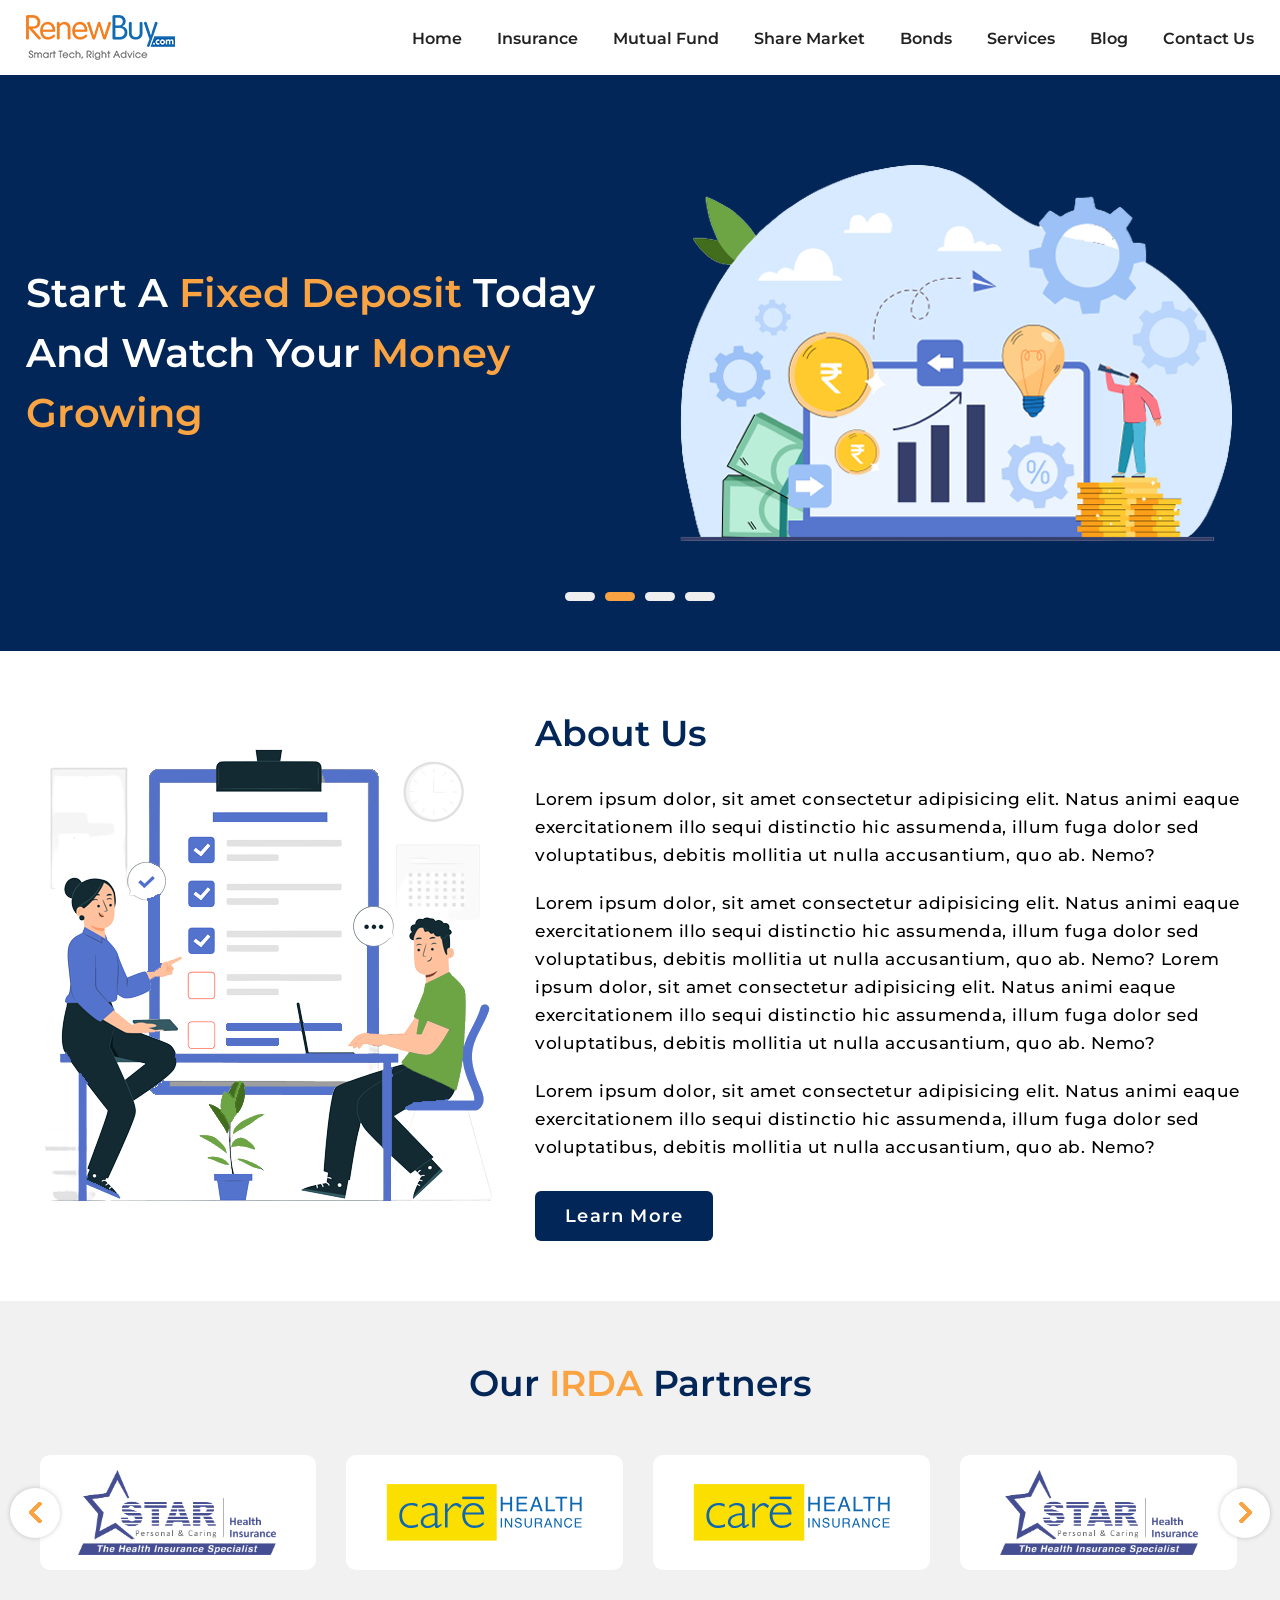
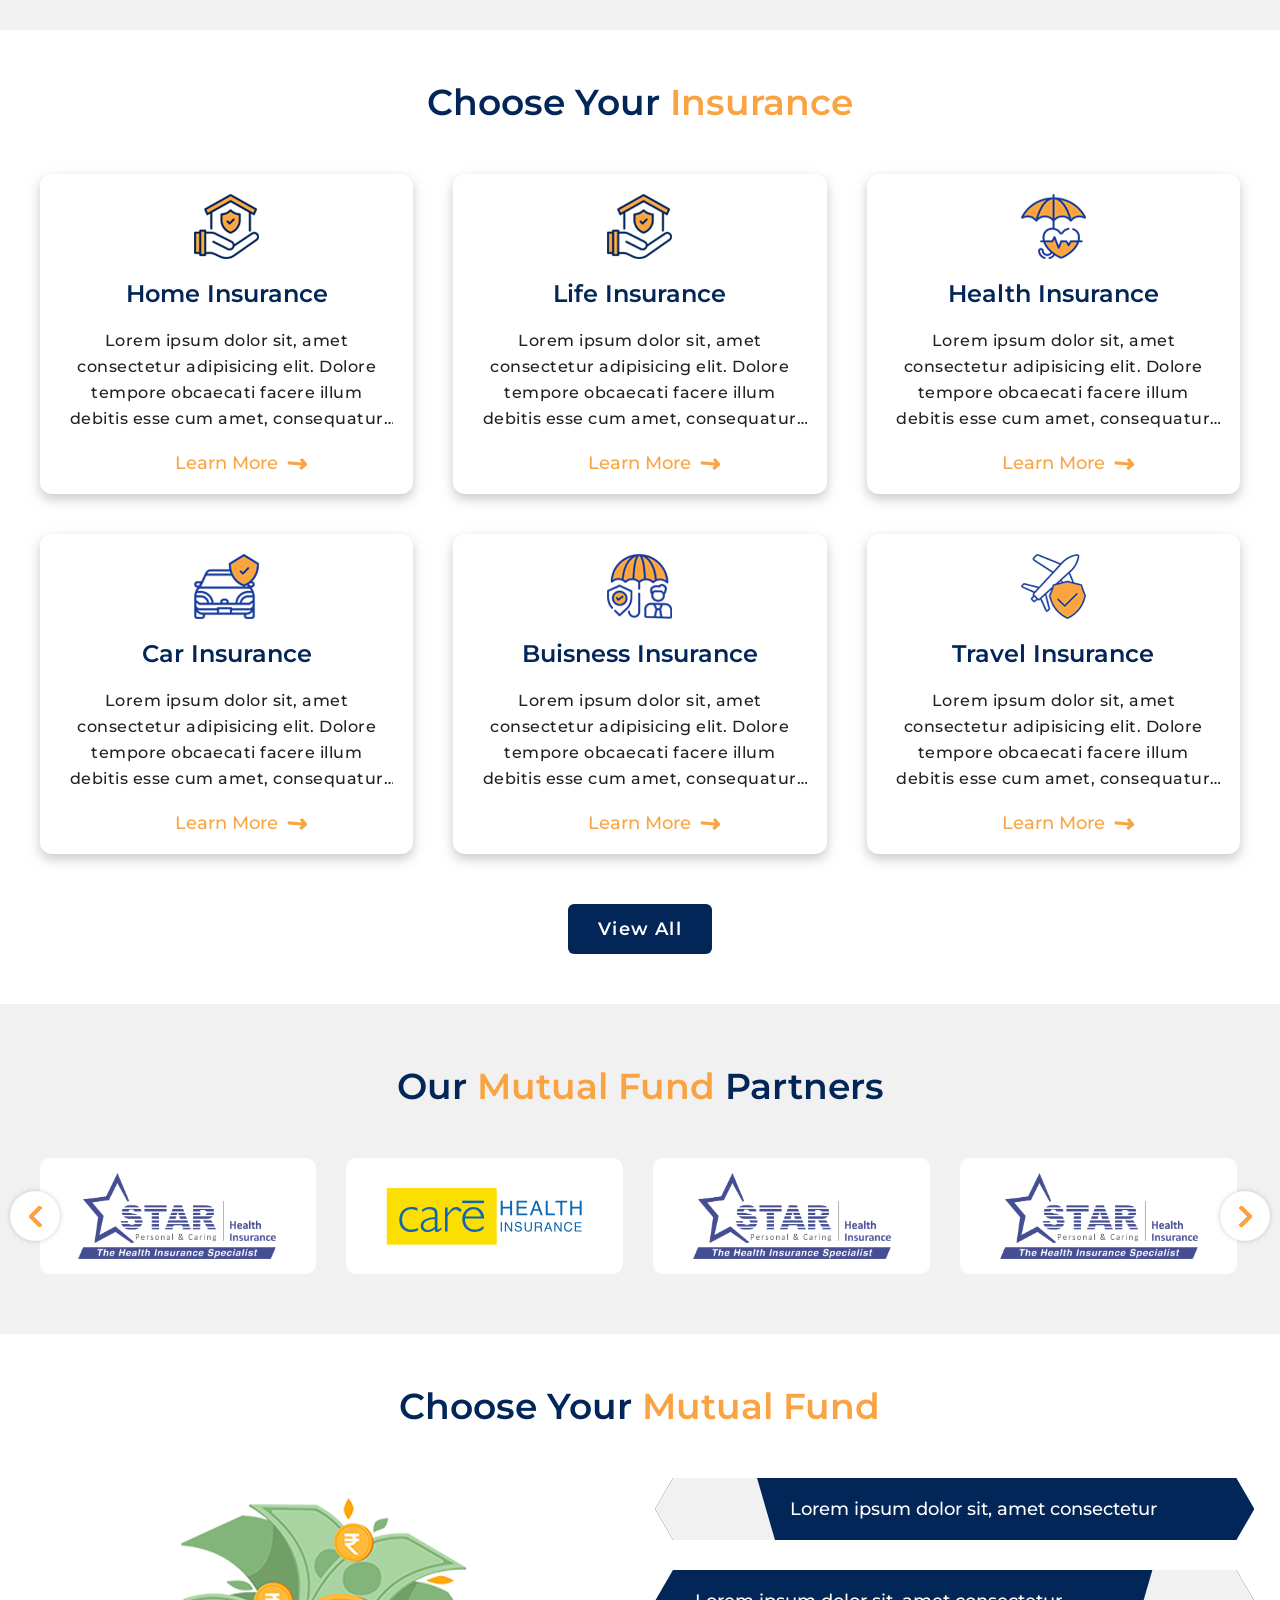
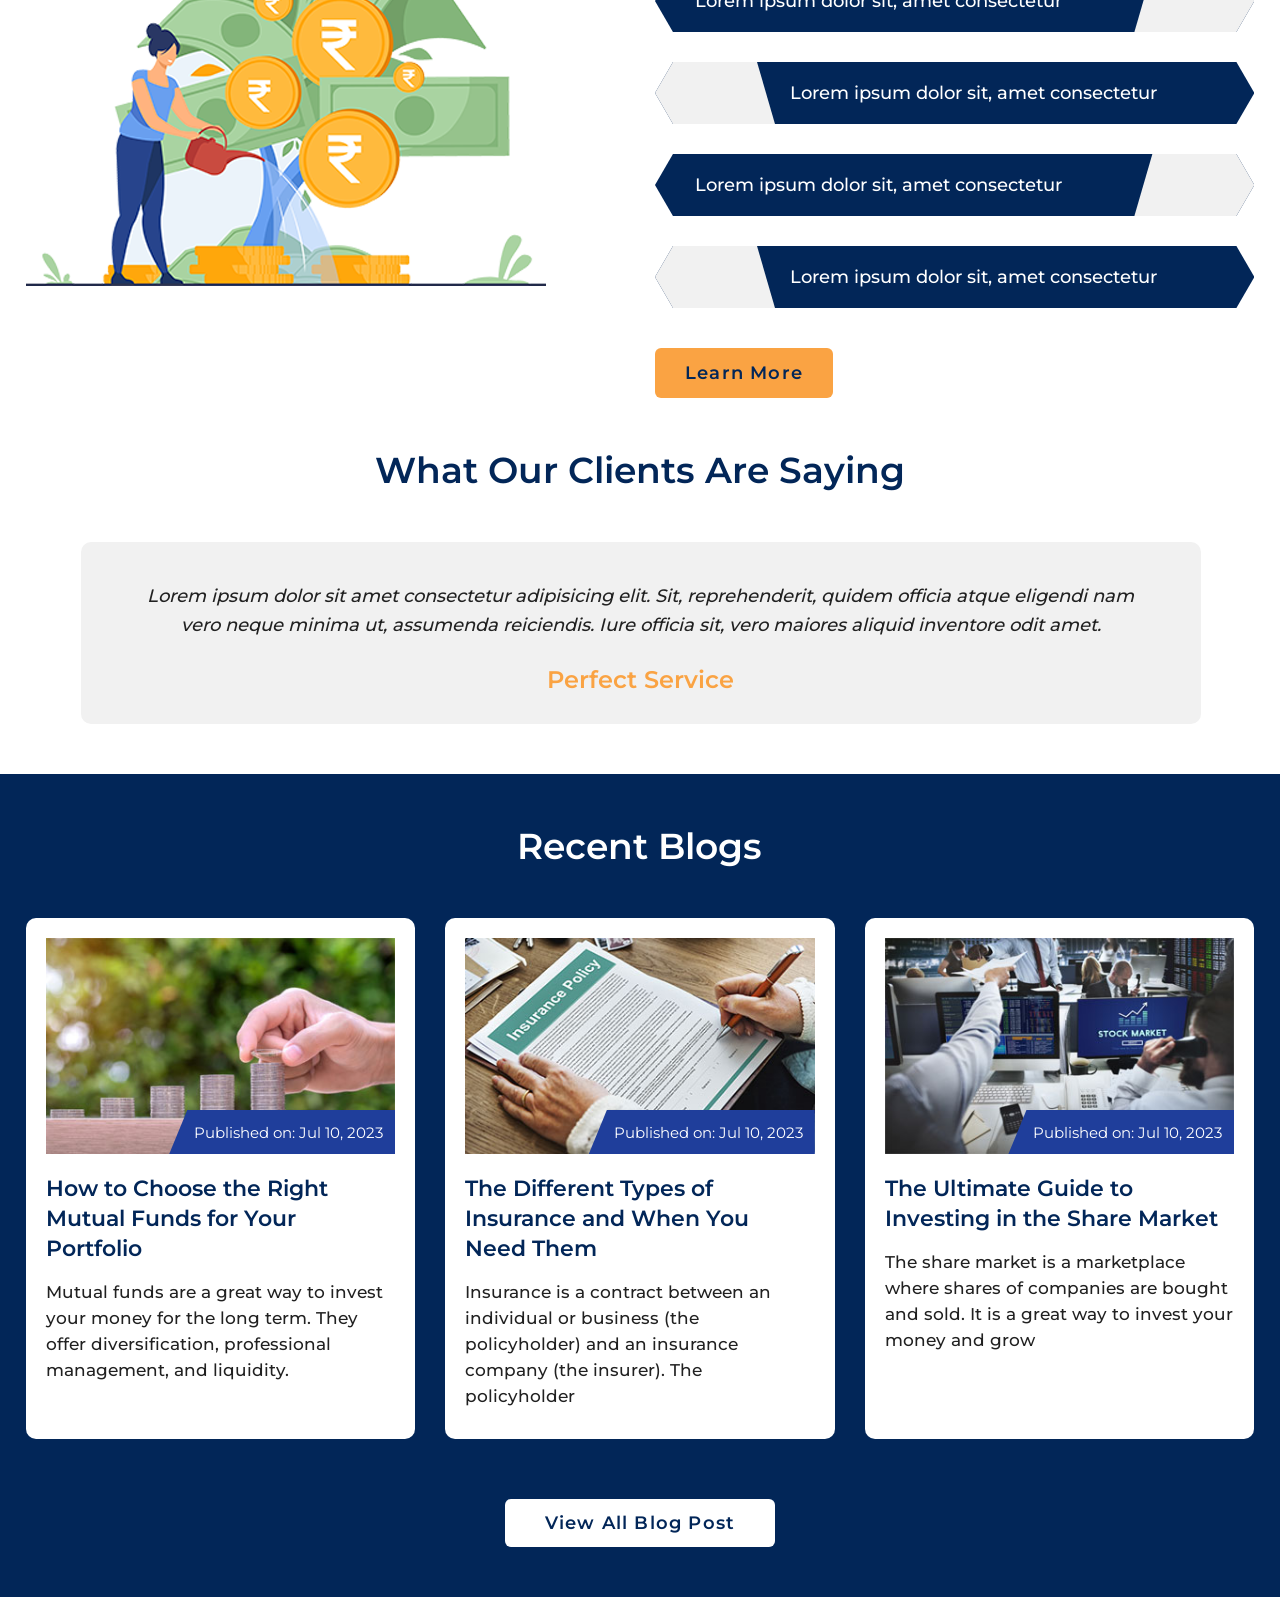
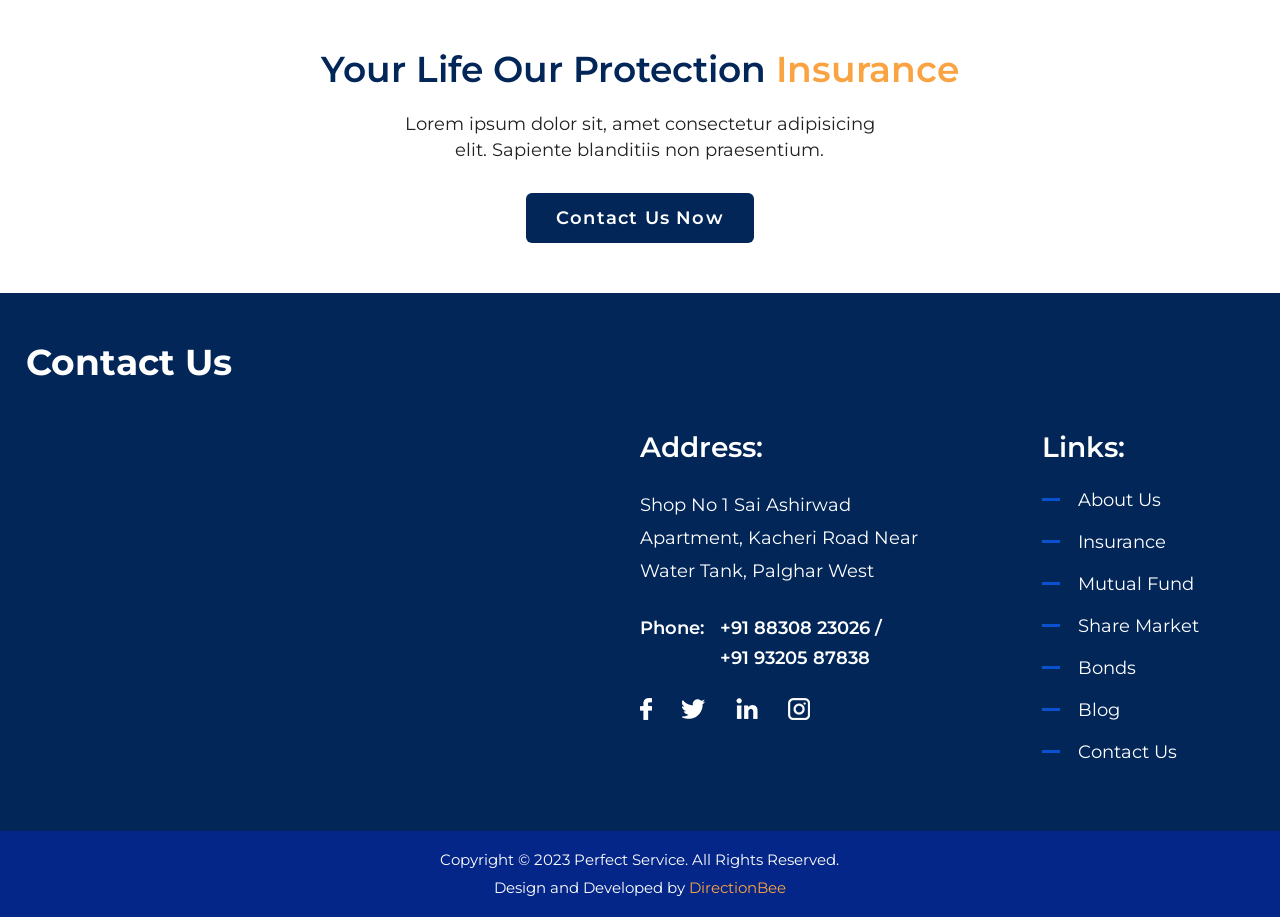
==== index.html @ 35de43f6 "All insurance service  images updated to svg" ====
<!DOCTYPE html>
<html>
<head>
<meta http-equiv="Content-Type" content="text/html; charset=iso-8859-1" />
<meta name="viewport" content="width=device-width, initial-scale=1">
<title>Perfect Service</title>
<link href="css/global.css" rel="stylesheet" type="text/css" />
<link href="css/print.css" rel="stylesheet" type="text/css" />
<link href="css/responsive.css" rel="stylesheet" type="text/css" />
<link rel="shortcut icon" type="image/x-icon" href="images/favicon.ico">
</head>

<body>
<div id="wrapper">
    <div class="headersec">
        <div class="container">
            <div class="logo">
                <a href="/"><img src="images/logo.png" width="149" height="45" alt="logo"/></a>
            </div>
            <div class="headerright">
                <div class="navsec">
                    <ul class="reset">
                        <li><a href="#">Home</a></li>
                        <li><a href="#">Insurance</a></li>
                        <li><a href="#">Mutual Fund</a></li>
                        <li><a href="#">Share Market</a></li>
                        <li><a href="#">Bonds</a></li>
                        <li><a href="#">Services</a></li>
                        <li><a href="#">Blog</a></li>
                        <li><a href="#">Contact Us</a></li>
                    </ul>
                </div>
                <!-- <div class="callbtn">
                    <a href="#">Contact</a>
                </div> -->
            </div>
        </div>
    </div>
    <div class="owl-carousel bannerslider">
        <div class="bannersec">
        <div class="container">
            <div class="bannercaption">
                <h2>Secure your <span>financial future</span> with the <span>right insurance</span> and <span>financial products</span></h2>
            </div>
            <div class="bannerimg">
                <img src="images/bannerimg.svg" width="599" height="376" alt="bannerimg" />
            </div>
        </div>
    </div>
        <div class="bannersec">
        <div class="container">
            <div class="bannercaption">
                <h2>Start a <span>fixed deposit</span> today and watch your <span>Money growing</span></h2>
            </div>
            <div class="bannerimg">
                <img src="images/bankfd-img.svg" width="552" height="376" alt="bankfd-img" />
            </div>
        </div>
    </div>
        <div class="bannersec">
        <div class="container">
            <div class="bannercaption">
                <h2>Invest in <span>mutual funds</span> and reach your <span>retirement goals</span></h2>
            </div>
            <div class="bannerimg">
                <img src="images/mutual-fund-img.svg" width="599" height="376" alt="mutual-fund-img" />
            </div>
        </div>
    </div>
        <div class="bannersec">
        <div class="container">
            <div class="bannercaption">
                <h2>Invest in investment-grade <span>corporate bonds</span> for <span>safety</span> and <span>security</span></h2>
            </div>
            <div class="bannerimg">
                <img src="images/corporatefd-img.svg" width="599" height="376" alt="corporatefd-img" />
            </div>
        </div>
    </div>
    </div>
    <div class="aboutsec">
        <div class="container">
            <div class="aboutwrap">
                <div class="aboutimg">
                    <img src="images/aboutusimg.svg" width="475" height="457" alt="aboutimg" />
                </div>
                <div class="aboutcontent">
                    <h3 class="title">About Us</h3>
                    <p>Lorem ipsum dolor, sit amet consectetur adipisicing elit. Natus animi eaque exercitationem illo sequi distinctio hic assumenda, illum fuga dolor sed voluptatibus, debitis mollitia ut nulla accusantium, quo ab. Nemo?</p>
                    <p>Lorem ipsum dolor, sit amet consectetur adipisicing elit. Natus animi eaque exercitationem illo sequi distinctio hic assumenda, illum fuga dolor sed voluptatibus, debitis mollitia ut nulla accusantium, quo ab. Nemo? Lorem ipsum dolor, sit amet consectetur adipisicing elit. Natus animi eaque exercitationem illo sequi distinctio hic assumenda, illum fuga dolor sed voluptatibus, debitis mollitia ut nulla accusantium, quo ab. Nemo?</p>
                    <p>Lorem ipsum dolor, sit amet consectetur adipisicing elit. Natus animi eaque exercitationem illo sequi distinctio hic assumenda, illum fuga dolor sed voluptatibus, debitis mollitia ut nulla accusantium, quo ab. Nemo?</p>
                    <div class="learnbtn">
                        <a href="#">Learn More</a>
                    </div>
                </div>
            </div>
        </div>
    </div>
    <div class="insurancepartnersec partnersec">
        <div class="sm-container">
            <h3 class="title">Our <span>IRDA</span> Partners</h3>
            <div class="owl-carousel insuranceslider">
                <div class="item">
                    <div class="imgbox">
                        <img src="images/star_health_img.svg" width="170" height="75" alt="star"/>
                    </div>
                </div>
                <div class="item">
                    <div class="imgbox">
                        <img src="images/care_health_img.svg" width="170" height="75" alt="care_health_img"/>
                    </div>
                </div>
                <div class="item">
                    <div class="imgbox">
                        <img src="images/care_health_img.svg" width="170" height="75" alt="care_health_img"/>
                    </div>
                </div>
                <div class="item">
                    <div class="imgbox">
                        <img src="images/star_health_img.svg" width="170" height="75" alt="star"/>
                    </div>
                </div>
            </div>
        </div>
    </div>
    <div class="insurancesec">
        <div class="sm-container">
            <h3 class="title">Choose Your <span>Insurance</span></h3>
            <ul class="reset">
                <li>
                    <div class="insuranceicon">
                        <img src="images/home.svg" width="65" height="65" alt="home" />
                    </div>
                    <h4>Home Insurance</h4>
                    <p>Lorem ipsum dolor sit, amet consectetur adipisicing elit. Dolore tempore obcaecati facere illum debitis esse cum amet, consequatur dignissimos voluptas hic sit, repellendus doloribus officia necessitatibus, modi eligendi et! Nulla?</p>
                    <a href="#">Learn More</a>
                </li>
                <li>
                    <div class="insuranceicon">
                        <img src="images/life.png" width="65" height="65" alt="life" />
                    </div>
                    <h4>Life Insurance</h4>
                    <p>Lorem ipsum dolor sit, amet consectetur adipisicing elit. Dolore tempore obcaecati facere illum debitis esse cum amet, consequatur dignissimos voluptas hic sit, repellendus doloribus officia necessitatibus, modi eligendi et! Nulla?</p>
                    <a href="#">Learn More</a>
                </li>
                <li>
                    <div class="insuranceicon">
                        <img src="images/health.svg" width="65" height="65" alt="health" />
                    </div>
                    <h4>Health Insurance</h4>
                    <p>Lorem ipsum dolor sit, amet consectetur adipisicing elit. Dolore tempore obcaecati facere illum debitis esse cum amet, consequatur dignissimos voluptas hic sit, repellendus doloribus officia necessitatibus, modi eligendi et! Nulla?</p>
                    <a href="#">Learn More</a>
                </li>
                <li>
                    <div class="insuranceicon">
                        <img src="images/car.svg" width="65" height="65" alt="car" />
                    </div>
                    <h4>Car Insurance</h4>
                    <p>Lorem ipsum dolor sit, amet consectetur adipisicing elit. Dolore tempore obcaecati facere illum debitis esse cum amet, consequatur dignissimos voluptas hic sit, repellendus doloribus officia necessitatibus, modi eligendi et! Nulla?</p>
                    <a href="#">Learn More</a>
                </li>
                <li>
                    <div class="insuranceicon">
                        <img src="images/buisness.svg" width="65" height="65" alt="buisness" />
                    </div>
                    <h4>Buisness Insurance</h4>
                    <p>Lorem ipsum dolor sit, amet consectetur adipisicing elit. Dolore tempore obcaecati facere illum debitis esse cum amet, consequatur dignissimos voluptas hic sit, repellendus doloribus officia necessitatibus, modi eligendi et! Nulla?</p>
                    <a href="#">Learn More</a>
                </li>
                <li>
                    <div class="insuranceicon">
                        <img src="images/travel.svg" width="65" height="65" alt="travel" />
                    </div>
                    <h4>Travel Insurance</h4>
                    <p>Lorem ipsum dolor sit, amet consectetur adipisicing elit. Dolore tempore obcaecati facere illum debitis esse cum amet, consequatur dignissimos voluptas hic sit, repellendus doloribus officia necessitatibus, modi eligendi et! Nulla?</p>
                    <a href="#">Learn More</a>
                </li>
            </ul>
            <div class="viewbtn">
                <a href="#">View All</a>
            </div>
        </div>
    </div>
    <div class="mutualpartnersec partnersec">
        <div class="sm-container">
            <h3 class="title">Our <span>Mutual Fund</span> Partners</h3>
            <div class="owl-carousel mutualslider">
                <div class="item">
                    <div class="imgbox">
                        <img src="images/star_health_img.svg" width="170" height="75" alt="star"/>
                    </div>
                </div>
                <div class="item">
                    <div class="imgbox">
                        <img src="images/care_health_img.svg" width="170" height="75" alt="care_health_img"/>
                    </div>
                </div>
                <div class="item">
                    <div class="imgbox">
                        <img src="images/star_health_img.svg" width="170" height="75" alt="chola_ms_img"/>
                    </div>
                </div>
                <div class="item">
                    <div class="imgbox">
                        <img src="images/star_health_img.svg" width="170" height="75" alt="star"/>
                    </div>
                </div>
            </div>
        </div>
    </div>
    <div class="mutualsec">
        <div class="container">
            <h3 class="title">Choose Your <span>Mutual Fund</span></h3>
            <div class="mutualwrap">
                <div class="mutualimg">
                    <img src="images/mutualimg.svg" width="520" height="388" alt="mutualimg" />
                </div>
                <div class="mutualcont">
                    <ul class="reset">
                        <li>Lorem ipsum dolor sit, amet consectetur</li>
                        <li>Lorem ipsum dolor sit, amet consectetur</li>
                        <li>Lorem ipsum dolor sit, amet consectetur</li>
                        <li>Lorem ipsum dolor sit, amet consectetur</li>
                        <li>Lorem ipsum dolor sit, amet consectetur</li>
                    </ul>
                    <div class="learnbtn">
                        <a href="#">Learn More</a>
                    </div>
                </div>
            </div>
        </div>
    </div>
    <div class="testimonialsec">
        <div class="container">
            <h3 class="title">What Our Clients Are Saying</h3>
            <div class="owl-carousel testimonialslider">
                <div class="item">
                    <p>"Lorem ipsum dolor sit amet consectetur adipisicing elit. Sit, reprehenderit, quidem officia atque eligendi nam vero neque minima ut, assumenda reiciendis. Iure officia sit, vero maiores aliquid inventore odit amet.</p>
                    <p>Lorem ipsum dolor sit amet consectetur adipisicing elit. Sit, reprehenderit, quidem officia atque eligendi nam vero neque minima ut, assumenda reiciendis. Iure officia sit, vero maiores aliquid inventore odit amet.</p>
                    <p>Lorem ipsum dolor sit amet consectetur adipisicing elit. Sit, reprehenderit, quidem officia atque eligendi nam vero neque minima ut, assumenda reiciendis. Iure officia sit, vero maiores aliquid inventore odit amet."</p>
                <h4>Perfect Service</h4>
            </div>
                <div class="item">
                    <p>Lorem ipsum dolor sit amet consectetur adipisicing elit. Sit, reprehenderit, quidem officia atque eligendi nam vero neque minima ut, assumenda reiciendis. Iure officia sit, vero maiores aliquid inventore odit amet.</p>
                <h4>Perfect Service</h4>
            </div>
                <div class="item">
                    <p>Lorem ipsum dolor sit amet consectetur adipisicing elit. Sit, reprehenderit, quidem officia atque eligendi nam vero neque minima ut, assumenda reiciendis. Iure officia sit, vero maiores aliquid inventore odit amet.</p>
                <h4>Perfect Service</h4>
            </div>
                <div class="item">
                    <p>Lorem ipsum dolor sit amet consectetur adipisicing elit. Sit, reprehenderit, quidem officia atque eligendi nam vero neque minima ut, assumenda reiciendis. Iure officia sit, vero maiores aliquid inventore odit amet.</p>
                <h4>Perfect Service</h4>
            </div>
                <div class="item">
                    <p>Lorem ipsum dolor sit amet consectetur adipisicing elit. Sit, reprehenderit, quidem officia atque eligendi nam vero neque minima ut, assumenda reiciendis. Iure officia sit, vero maiores aliquid inventore odit amet.</p>
                <h4>Perfect Service</h4>
            </div>
                <div class="item">
                    <p>Lorem ipsum dolor sit amet consectetur adipisicing elit. Sit, reprehenderit, quidem officia atque eligendi nam vero neque minima ut, assumenda reiciendis. Iure officia sit, vero maiores aliquid inventore odit amet.</p>
                <h4>Perfect Service</h4>
            </div>
            </div>
        </div>
    </div>
    <div class="blogsec">
        <div class="container">
            <h3 class="title">Recent Blogs</h3>
            <ul class="reset">
                <li>
                    <div class="imgsec">
                        <div class="imgbox">
                            <img src="images/mutual.jpg" width="372" height="230" alt="mutual" />
                        </div>
                        <div class="metasec">
	                        <p>Published on: Jul 10, 2023</p>
                        </div>
                    </div>
                    <div class="contentbox">
                        <h4><a href="#">How to Choose the Right Mutual Funds for Your Portfolio</a></h4>
                        <p>Mutual funds are a great way to invest your money for the long term. They offer diversification, professional management, and liquidity. </p>
                    </div>
                </li>
                <li>
                    <div class="imgsec">
                        <div class="imgbox">
                            <img src="images/insurance.jpg" width="372" height="230" alt="insurance" />
                        </div>
                        <div class="metasec">
	                        <p>Published on: Jul 10, 2023</p>
                        </div>
                    </div>
                    <div class="contentbox">
                        <h4><a href="#">The Different Types of Insurance and When You Need Them</a></h4>
                        <p>Insurance is a contract between an individual or business (the policyholder) and an insurance company (the insurer). The policyholder</p>
                    </div>
                </li>
                <li>
                    <div class="imgsec">
                        <div class="imgbox">
                            <img src="images/share-market.jpg" width="372" height="230" alt="share-market"/>
                        </div>
                        <div class="metasec">
	                        <p>Published on: Jul 10, 2023</p>
                        </div>
                    </div>
                    <div class="contentbox">
                        <h4><a href="#">The Ultimate Guide to Investing in the Share Market</a></h4>
                        <p>The share market is a marketplace where shares of companies are bought and sold. It is a great way to invest your money and grow</p>
                    </div>
                </li>
            </ul>
            <div class="blogbtn">
                <a href="#">View All Blog Post</a>
            </div>
        </div>
    </div>
    <div class="footercontact">
        <div class="container">
            <h3 class="title">Your life our protection <span>Insurance</span></h3>
            <p>Lorem ipsum dolor sit, amet consectetur adipisicing elit. Sapiente blanditiis non praesentium.
            </p><br>
            <a href="#">Contact Us Now</a>
        </div>
    </div>
    <div class="footersec">
        <div class="container">
            <h3>Contact Us</h3>
            <div class="footerwrap">
                <div class="footerbox">
                    <div class="mapsec">
                        <iframe src="https://www.google.com/maps/embed?pb=!1m18!1m12!1m3!1d3756.3901410243934!2d72.76731286905823!3d19.697507359349434!2m3!1f0!2f0!3f0!3m2!1i1024!2i768!4f13.1!3m3!1m2!1s0x3be71cdea3ddc177%3A0xdb2b913629961d24!2sPalghar%2C%20Maharashtra%20401404!5e0!3m2!1sen!2sin!4v1690475484796!5m2!1sen!2sin" width="100%" height="350" style="border:0;" allowfullscreen="" loading="lazy" referrerpolicy="no-referrer-when-downgrade"></iframe>
                    </div>
                </div>
                <div class="footerbox addressbox">
                    <h4>Address:</h4>
                        <p class="addresstext">Shop No 1 Sai Ashirwad Apartment, <span>Kacheri Road Near Water Tank,</span> Palghar West</p>
                        <p class="phone"><span>Phone:</span><a href="tel:918830823026" class="glcall">+91 88308 23026</a> / <a href="tel:919320587838" class="glcall">+91 93205 87838</a></p>
                        <div class="socialicon">
                            <ul class="reset">
                                <li><a href="#"class="fb"></a></li>
                                <li><a href="#"class="twt"></a></li>
                                <li><a href="#"class="linkedin"></a></li>
                                <li><a href="#"class="insta"></a></li>
                            </ul>
                        </div>
                </div>
                <div class="footerbox footermenu">
                    <h4>Links:</h4>
                        <ul class="reset">
                            <li><a href="#">About Us</a></li>
                            <li><a href="#">Insurance</a></li>
                            <li><a href="#">Mutual Fund</a></li>
                            <li><a href="#">Share Market</a></li>
                            <li><a href="#">Bonds</a></li>
                            <li><a href="#">Blog</a></li>
                            <li><a href="#">Contact Us</a></li>
                        </ul>
                </div>
            </div>
        </div>
    </div>
    <div class="copyrightsec">
        <div class="container">
            <p>Copyright &#169; 2023 Perfect Service. All Rights Reserved.</p>
            <p>Design and Developed by <a href="#">DirectionBee</a></p>
        </div>
    </div>
</div>
<script src="https://cdnjs.cloudflare.com/ajax/libs/jquery/3.7.0/jquery.min.js"></script>
<script src="js/owl.carousel.js"></script>
<script>
    $('.testimonialslider').owlCarousel({
    loop:true,
    margin:10,
    nav:false,
    autoHeight: true,
    dots:false,
    autoplay:true,
    autoplayTimeout:3000,
    autoplayHoverPause:true,
    responsive:{
        0:{
            items:1
        },
        600:{
            items:1
        },
        1000:{
            items:1
        }
    }
})
</script>
<script>
    $('.bannerslider').owlCarousel({
    loop:true,
    margin:0,
    nav:false,
    autoplay:true,
    autoplayTimeout:3000,
    responsive:{
        0:{
            items:1
        },
        600:{
            items:1
        },
        1400:{
            items:1
        }
    }
})
</script>
<script>
    $('.insuranceslider').owlCarousel({
    loop:true,
    margin:30,
    nav:true,
    responsive:{
        0:{
            items:1
        },
        600:{
            items:4
        },
        1000:{
            items:4
        }
    }
})
</script>
<script>
    $('.mutualslider').owlCarousel({
    loop:true,
    margin:30,
    nav:true,
    responsive:{
        0:{
            items:1
        },
        600:{
            items:4
        },
        1000:{
            items:4
        }
    }
})
</script>
</body>
</html>
---- css/global.css ----
@charset "utf-8";
/* GLOBAL RESETS
**********************************************************/
html, body, div, span, applet, object, iframe, h1, h2, h3, h4, h5, h6, p, blockquote, pre, a, abbr, acronym, address, big, cite, code, del, dfn, em, font, img, ins, kbd,q, s, samp, small, strike, strong, sub, sup, tt, var, b, u, i, center,dl, dt, dd, ol, ul, li, fieldset, form, label, legend{margin:0; padding:0; border:0; outline:0; font-size:100%; background:transparent; resize:none}
body {line-height:1}
a, a:hover {text-decoration:none; outline:none}
a:active, a:focus {outline:0} 
img {border:none; vertical-align:top}

/* DEFAULT FORM STYLING */
input[type="radio"], input[type="checkbox"] {vertical-align:-2px}
textarea {resize:none}
input {visibility:visible; outline:none}

/* INDIVIDUAL RESET */
.reset {list-style:none; padding:0; margin:0}

/* FLOATS */
.lf {float:left} .rf {float:right}

/* CLEAR FLOAT */
.clear {clear:both; padding:0; margin:0; overflow:hidden; height:0}

/* POSITION RELATIVE */
.rel {position:relative}

/* WIDTH 100% */
.fullwid {width:100%}

/* DISPLAY INLINE */
.inline {display:inline}

/* font SIZES */
.vsmlTxt {font-size:10px}
.smlTxt {font-size:11px}
.paraTxt {font-size:12px}
.bigTxt {font-size:14px}

/*font WEIGHTS */
.strong {font-weight:bold} 
.normTxt, .normTxt a {font-weight:normal}

/* OVERFLOW-HIDDEN */
.ovfl-hidden {overflow:hidden}

/* TEXT ALIGN */
.centerAll {text-align:center}
.rightAlign {text-align:right}
.leftAlign {text-align:left}
.justfy {text-align:justify}

/* NO MARGIN */
.nomargin {margin:0}
.lftmargin {margin-left:0}
.rgtmargin {margin-right:0}

/*HTML5 Reset*/
header,footer,aside,article,nav,hgroup,section {display:block}

.error{color:#ff0000}
---- css/print.css ----
/*** GLOBAL SETTING ***/
body {margin:0; padding:0;font:normal 18px 'Montserrat', sans-serif; color:#b3b3b3; line-height:normal;}

:root{
  --black: #212121;
  --navyblue : #022658;
  --yellow : #faa343;
  --blue : #1f3e9b;
  --white : #fff;
}

/*** GLOBAL SELECTORS ***/
a{text-decoration: none; transition: all 0.3s linear;}
.container{max-width: min(1290px, 96%); margin: 0 auto; width: auto;}
.sm-container{max-width: min(1200px, 96%); margin: 0 auto;}
.reset{margin: 0; padding: 0; list-style: none;}
img{max-width: 100%; height: auto;}
br{display: none;}

/* montserrat-regular - latin */
@font-face {
  font-display: swap; /* Check https://developer.mozilla.org/en-US/docs/Web/CSS/@font-face/font-display for other options. */
  font-family: 'Montserrat';
  font-style: normal;
  font-weight: 400;
  src: url('../fonts/montserrat-v25-latin-regular.woff2') format('woff2'); /* Chrome 36+, Opera 23+, Firefox 39+, Safari 12+, iOS 10+ */
}
/* montserrat-500 - latin */
@font-face {
  font-display: swap; /* Check https://developer.mozilla.org/en-US/docs/Web/CSS/@font-face/font-display for other options. */
  font-family: 'Montserrat';
  font-style: normal;
  font-weight: 500;
  src: url('../fonts/montserrat-v25-latin-500.woff2') format('woff2'); /* Chrome 36+, Opera 23+, Firefox 39+, Safari 12+, iOS 10+ */
}
/* montserrat-600 - latin */
@font-face {
  font-display: swap; /* Check https://developer.mozilla.org/en-US/docs/Web/CSS/@font-face/font-display for other options. */
  font-family: 'Montserrat';
  font-style: normal;
  font-weight: 600;
  src: url('../fonts/montserrat-v25-latin-600.woff2') format('woff2'); /* Chrome 36+, Opera 23+, Firefox 39+, Safari 12+, iOS 10+ */
}
/* montserrat-700 - latin */
@font-face {
  font-display: swap; /* Check https://developer.mozilla.org/en-US/docs/Web/CSS/@font-face/font-display for other options. */
  font-family: 'Montserrat';
  font-style: normal;
  font-weight: 700;
  src: url('../fonts/montserrat-v25-latin-700.woff2') format('woff2'); /* Chrome 36+, Opera 23+, Firefox 39+, Safari 12+, iOS 10+ */
}
/* montserrat-800 - latin */
@font-face {
  font-display: swap; /* Check https://developer.mozilla.org/en-US/docs/Web/CSS/@font-face/font-display for other options. */
  font-family: 'Montserrat';
  font-style: normal;
  font-weight: 800;
  src: url('../fonts/montserrat-v25-latin-800.woff2') format('woff2'); /* Chrome 36+, Opera 23+, Firefox 39+, Safari 12+, iOS 10+ */
}

.owl-carousel, .owl-carousel .owl-item { -webkit-tap-highlight-color:transparent; position:relative } 
.owl-carousel { display:none; width:100%; z-index:1;}
.owl-carousel .owl-stage { position:relative; -ms-touch-action:pan-Y; touch-action:manipulation; -moz-backface-visibility:hidden }
.owl-carousel .owl-stage:after { content:"."; display:block; clear:both; visibility:hidden; line-height:0; height:0 }
.owl-carousel .owl-stage-outer { position:relative; overflow:hidden; -webkit-transform:translate3d(0, 0, 0)}
.owl-carousel .owl-item, .owl-carousel .owl-wrapper { -webkit-backface-visibility:hidden; -moz-backface-visibility:hidden; -ms-backface-visibility:hidden; -webkit-transform:translate3d(0, 0, 0); -moz-transform:translate3d(0, 0, 0); -ms-transform:translate3d(0, 0, 0)}
.owl-carousel .owl-item {  float:left; -webkit-backface-visibility:hidden; -webkit-touch-callout:none}
.owl-carousel .owl-item img { display:block; width:auto; max-width:100%; }
.owl-carousel .owl-dots.disabled{display:none}
.no-js .owl-carousel, .owl-carousel.owl-loaded {display:block}
.owl-carousel .owl-dot, .owl-carousel .owl-nav .owl-next, .owl-carousel .owl-nav .owl-prev { cursor:pointer; -webkit-user-select:none; -khtml-user-select:none; -moz-user-select:none; -ms-user-select:none; user-select:none}
.owl-carousel.owl-loading { opacity:0; display:block;}
.owl-carousel.owl-hidden {opacity:0;}
.owl-carousel.owl-refresh .owl-item {visibility:hidden;}
.owl-carousel.owl-drag .owl-item {-ms-touch-action:pan-y; touch-action:pan-y; -webkit-user-select:none; -moz-user-select:none; -ms-user-select:none; user-select:none }
.owl-carousel.owl-grab { cursor:move; cursor:grab }
.owl-carousel.owl-rtl {direction:rtl}
.owl-carousel.owl-rtl .owl-item {float:right}
.owl-carousel .animated {animation-duration:1s;animation-fill-mode:both}
.owl-carousel .owl-animated-in {z-index:0}
.owl-carousel .owl-animated-out {z-index:1}
.owl-carousel .fadeOut {animation-name:fadeOut}

/* Feel free to change duration  */ 
.animated  { -webkit-animation-duration : 1000 ms  ; animation-duration : 1000 ms  ; -webkit-animation-fill-mode : both  ; animation-fill-mode : both  ;}  
/* .owl-animated-out - only for current item */ 
/* This is very important class. Use z-index if you want move Out item above In item */ 
.owl-animated-out {  z-index : 1    }
/* .owl-animated-in - only for upcoming item
/* This is very important class. Use z-index if you want move In item above Out item */ 
.owl-animated-in {  z-index : 0    }
/* .fadeOut is style taken from Animation.css and this is how it looks in owl.carousel.css:  */ 
.fadeOut  {  -webkit-animation-name : fadeOut  ;  animation-name : fadeOut  ;}  
@-webkit-keyframes  fadeOut  {
0% {
  opacity : 1   ;
}  
100% {
  opacity : 0   ;
}  
}
@keyframes  fadeOut  {
0% {
  opacity : 1   ;
}  
100% {
  opacity : 0   ;
}  
}

@keyframes smoothScroll {
0% {
  transform: translateY(-100px);
}
100% {
  transform: translateY(0px);
}
}

@keyframes ticker {
  0% {
      -webkit-transform: translate3d(0, 0, 0);
              transform: translate3d(0, 0, 0);

  }
  100% {
      -webkit-transform: translate3d(-100%, 0, 0);
              transform: translate3d(-100%, 0, 0);
  }
}

/*Main Content*/

h3.title{font-size: 36px; color: var(--navyblue); text-align: center; font-weight: 600; line-height: normal; text-transform: capitalize;}
h3.title span{color: var(--yellow);}

.headersec{padding: 15px 0;}
.headersec .container{display: flex; justify-content: space-between; align-items: center;}
.headersec .headerright,.headersec .headerright ul{display: flex; align-items: center; gap: 35px;}
.headersec .headerright ul li a{color: var(--black); display: inline-block; font-size: 16px; line-height: normal; font-weight: 600;}
.headersec .headerright ul li a:hover{color: var(--yellow);}
.headersec .callbtn a{display: inline-block; color: var(--white); padding: 11px 22px; border-radius: 6px; background: var(--navyblue); letter-spacing: 1.2px; font-weight: 600; font-size: 16px}
.headersec .callbtn a:hover{background: var(--yellow);}

.bannersec{background: var(--navyblue); padding: 90px 0 110px;}
.bannersec .container{display: grid; grid-template-columns: repeat(2,1fr); gap: 80px; align-items: center;}
.bannercaption h2{font-size: 40px; color: #fff; text-transform: capitalize; font-weight: 600; line-height: 60px;}
.bannercaption h2 span{color: var(--yellow);}
span.break{display: block; color: var(--white) !important;}
.bannerimg{text-align: end;}
.bannerslider .owl-nav.disabled, .testimonialsec .owl-nav.disabled{display: none;}
.bannerslider .owl-dots { position: absolute; bottom: 50px; left: 50%; display: flex; gap: 10px; transform: translate(-50%, 0px);}
.bannerslider .owl-dots button.owl-dot {border: 0; border-radius: 8px; padding: 0; font-size: 8px;}
.bannerslider .owl-dots button.owl-dot span{border: 0; padding: 0px 15px;}
.bannerslider .owl-dots button.owl-dot.active { background-color: var(--yellow); }

.aboutsec{padding: 60px 0;}
.aboutsec .aboutwrap{display: grid; grid-template-columns: 1fr 1.5fr; gap: 30px; align-items: center;}
.aboutsec .aboutcontent h3{text-align: left; margin-bottom: 30px;}
.aboutsec .aboutcontent p{font-size: 17px; color: black; font-weight: 500; line-height: 28px; letter-spacing: 0.5px;}
.aboutsec .aboutcontent p+p{margin-top: 20px;}
.learnbtn a{display: inline-block; color: var(--white); padding: 14px 30px; border-radius: 6px; background: var(--navyblue); letter-spacing: 1.2px; font-weight: 600; margin-top: 30px; font-size: 18px;}
.learnbtn a:hover{background: var(--yellow); color: var(--navyblue);}

.partnersec{background: #f1f1f1; padding: 60px 0;}
.partnersec .insuranceslider{margin-top: 50px;}
.partnersec .owl-stage-outer{border-radius: 10px;}
.partnersec .owl-stage{display: flex;}
.partnersec .owl-item{display: flex;}
.partnersec .item{padding: 15px; border-radius: 10px; background: #fff; display: flex; flex-wrap: nowrap;}
.partnersec .imgbox{display: flex; align-items: center; justify-content: center;}
.partnersec .item img{width: 80%;}
.partnersec .owl-prev, .partnersec .owl-next { position: absolute; top: calc(50% - 25px); width: 50px; height: 50px; border-radius: 50%; background: #fff; box-shadow: 0 0 5px rgba(0,0,0,.20); border: 0; font-size: 0; }
.partnersec .owl-prev{left: -30px;}
.partnersec .owl-next{right: -30px;}
.partnersec .owl-prev span, .partnersec .owl-next span { font-size: 0; background: url(../images/carousel_arrow_icon.png)0 0 no-repeat; width: 13px; height: 21px; display: block; margin: 0 auto; }
.partnersec .owl-next span{transform: rotate(180deg);}
.partnersec .owl-prev span:hover, .partnersec .owl-next span:hover{background-position: 0 -21px;}

.insurancesec{padding: 50px 0;}
.insurancesec ul{display: grid; grid-template-columns: repeat(3,1fr); gap: 40px; justify-content: center; align-items: center; margin-top: 50px;}
.insurancesec ul li{text-align: center; padding: 20px; box-shadow: rgba(147, 147, 147, 0.5) 0px 5px 12px; border-radius: 12px;}
.insurancesec ul li h4{margin: 20px 0px; font-size: 24px; line-height: normal; font-weight: 600; color: var(--navyblue);}
.insurancesec ul li p{font-size: 16px; color: var(--black); line-height: 26px; font-weight: 500; overflow: hidden; display: -webkit-box; -webkit-line-clamp: 4; -webkit-box-orient: vertical; letter-spacing: 0.5px;}
.insurancesec ul li a{display: inline-block; font-size: 18px; color: var(--yellow); margin-top: 20px; font-weight: 500; transition: all 0.3s linear; position: relative;}
.insurancesec ul li a::after{content: '\2197'; position: absolute; content: '\2197'; position: absolute; top: calc(50% - 15px); right: -30px; font-weight: 600; font-size: 25px; line-height: normal;  transform: rotate(50deg); color: var(--yellow); transition: all 0.3s linear;}
.insurancesec ul li a:hover, .insurancesec ul li a:hover::after{color: var(--navyblue);}
.insurancesec .viewbtn{display: flex; justify-content: center;}
.insurancesec .viewbtn a{display: inline-flex; color: var(--white); padding: 14px 30px; border-radius: 6px; background: var(--navyblue); letter-spacing: 1.2px; font-weight: 600; text-align: center; margin: 50px auto 0; font-size: 18px;}
.insurancesec .viewbtn a:hover{background: var(--yellow); color: var(--navyblue);}

.partnersec .mutualslider{margin-top: 50px;}

.mutualsec{padding: 50px 0 0;}
.mutualsec .mutualwrap{margin-top: 50px; display: grid; grid-template-columns: repeat(2,1fr); gap: 30px; align-items: baseline;}
.mutualsec .mutualcont ul{font-size: 0; display: grid; grid-template-columns: 1fr; gap: 30px;}
.mutualsec .mutualcont ul li{padding: 20px 40px 20px 135px; background: var(--navyblue); color: var(--white); font-size: 18px; font-weight: 500; line-height: normal; clip-path: polygon(50% 0%, 97% 0, 100% 50%, 97% 100%, 3% 100%, 0 50%, 3% 0); position: relative;}
.mutualsec .mutualcont ul li:nth-child(even){padding: 20px 135px 20px 40px;}
.mutualsec .mutualcont ul li:nth-child(even)::after{ clip-path: polygon(97% 0, 100% 50%, 97% 100%, 0 100%, 15% 0); content: ''; position: absolute; top: 0; right: 0; bottom: 0; background: #f1f1f1; width: 120px;}
.mutualsec .mutualcont ul li:nth-child(odd)::before{content: ''; position: absolute; top: 0; left: 0; bottom: 0; width: 120px; clip-path: polygon(3% 0, 85% 0, 100% 100%, 3% 100%, 0% 50%); background: #f1f1f1;}
.mutualsec .learnbtn a{background: var(--yellow); color: var(--navyblue); margin-top: 40px;}
.mutualsec .learnbtn a:hover{background: var(--navyblue); color: var(--white);}

.blogsec{padding: 50px 0; background: var(--navyblue);}
.blogsec h3{color: var(--white); margin-bottom: 50px;}
.blogsec ul{display: flex; justify-content: center; flex-wrap: nowrap; gap: 30px;}
.blogsec ul li{flex: 1 1 25%; padding: 20px 20px 30px; background: var(--white); border-radius: 10px;}
.blogsec .imgsec{position: relative;}
.blogsec .imgsec .metasec { position: absolute; right: 0; bottom: 0; background: var(--blue); padding: 11px 12px 11px 25px; clip-path: polygon(8% 0, 100% 0, 100% 100%, 0% 100%); }
.blogsec .imgsec .metasec p { font-size: 15px; color: var(--white); font-weight: 400; line-height: 18px; display: inline-block; }
.blogsec .contentbox h4, .blogsec .contentbox h4 a{font-size: 22px; color: var(--navyblue); font-weight: 600; line-height: 30px; margin-top: 20px;}
.blogsec .contentbox h4 a:hover{color: var(--black);}
.blogsec .contentbox p{font-size: 17px; color: var(--black); font-weight: 500; line-height: 26px; margin-top: 15px;}
.blogsec .blogbtn{margin-top: 60px; display: flex; justify-content: center;}
.blogsec .blogbtn a{display: inline-flex; color: var(--navyblue); padding: 13px 40px; border-radius: 6px; background: var(--white); letter-spacing: 1.2px; font-weight: 600; text-align: center; font-size: 18px; transition: all 0.3s linear;}
.blogsec .blogbtn a:hover{background: var(--yellow);}

.testimonialsec{padding: 50px 0;}
.testimonialsec h3{margin-bottom: 50px;}
.testimonialsec .owl-item{display: flex; justify-content: center;}
.testimonialsec .item {text-align: center; background: #f1f1f1; padding: 40px 65px 30px; width: 1120px; box-sizing: border-box; position: relative; border-radius: 10px;}
.testimonialsec .item p{font-size: 18px; color: var(--black); font-weight: 500; line-height: 29px; font-style: italic;}
.testimonialsec .item p + p{margin-top: 20px;}
.testimonialsec .item h4{font-size: 24px; color: var(--yellow); line-height: normal; margin-top: 25px; font-weight: 600;}

.footercontact{padding: 50px 0; text-align: center;}
.footercontact p{font-size: 18px; color: var(--black); font-weight: 400; line-height: 26px; width: 40%; margin: 20px auto 30px;}
.footercontact a{display: inline-flex; color: var(--white); padding: 14px 30px; border-radius: 6px; background: var(--navyblue); letter-spacing: 1.2px; font-weight: 600; text-align: center; font-size: 18px}
.footercontact a:hover{background: var(--yellow); color: var(--navyblue);}

.footersec{padding: 55px 0; background: var(--navyblue);}
.footersec h3 { font-size: 36px; color: #fff; font-weight: 700; line-height: 28px; margin-bottom: 45px; }
.footersec .footerwrap{display: grid; grid-template-columns: 2fr 1fr 1fr; gap: 30px;}
.footersec .mapsec iframe{border-radius: 12px; }
.footerwrap .addressbox h4, .footerwrap .footermenu h4 { font-size: 28px; color: var(--white); font-weight: 600; line-height: 33px; margin-bottom: 25px; }
.footerwrap .addressbox p { font-size: 18px; color: var(--white); font-weight: 600; line-height: 30px; margin: 25px 0; }
.footerwrap .addressbox p.addresstext { font-size: 18px; color: var(--white); font-weight: 400; line-height: 33px; }
.footerwrap .addressbox p.phone {position: relative; padding-left: 80px;}
.footerwrap .addressbox p.phone span { position: absolute; top: 0; left: 0; }
.addressbox p a { display: inline-block; color: var(--white); }
.addressbox p a:hover, .footermenu ul li a:hover{color: var(--yellow);}
.footerwrap .addressbox, .footerwrap .footermenu {padding-top: 10px;}
.footerwrap .footermenu { padding-left: 80px; }
.footermenu ul{display: flex; flex-direction: column; gap: 20px;}
.footermenu ul li{position: relative;}
.footermenu ul li:before { content: ''; position: absolute; top: calc(50% - 2px); left: 0; width: 18px; height: 3px; background: #0852cf; }
.footermenu ul li a, .contactfooter ul li a { display: inline-block; font-size: 18px; color: var(--white); font-weight: 400; line-height: 20px; margin-left: 36px; }
.socialicon ul{display: flex; flex-wrap: nowrap; gap: 30px;}
.socialicon ul li a{ display: block; background: url(../images/socialicon.png) no-repeat top center; background-position: 0 0; width: 24px; height: 22px; transition: inherit; }
.socialicon ul li a.fb { width: 12px; background-position: 0 0; }
.socialicon ul li a.fb:hover { background-position: 0 -22px; }
.socialicon ul li a.twt {background-position: -59px 0;}
.socialicon ul li a.twt:hover { background-position: -59px -22px; }
.socialicon ul li a.linkedin {width: 22px; background-position: -122px 0;}
.socialicon ul li a.linkedin:hover { background-position: -122px -22px; }
.socialicon ul li a.insta { width: 22px; background-position: -178px 0;}
.socialicon ul li a.insta:hover { background-position: -178px -22px; }

.copyrightsec{padding: 15px 0; text-align: center; background: #052689;}
.copyrightsec p { font-size: 15px; color: var(--white); font-weight: 400; line-height: 28px; display: block; }
.copyrightsec p a {display: inline-block; color: var(--yellow);}
.copyrightsec p a:hover{color: var(--white);}
---- css/responsive.css ----
@charset "utf-8";
/* CSS Document */

@media only screen and ( max-width: 1280px ) {
}
@media only screen and ( max-width: 1024px ) {
}
@media only screen and ( max-width: 980px ) {
}
@media only screen and ( max-width: 800px ) {
}
@media only screen and ( max-width: 768px ) {
}
@media only screen and ( max-width: 736px ) {
}
@media only screen and ( max-width: 667px ) {
}
@media only screen and ( max-width: 640px ) {
}
@media only screen and ( max-width: 600px ) {
}
@media only screen and ( max-width: 568px ) {
}
@media only screen and ( max-width: 480px ) {
}
@media only screen and ( max-width: 414px ) {
}
@media only screen and ( max-width: 384px ) {
}
@media only screen and ( max-width: 375px ) {
}
@media only screen and ( max-width: 360px ) {
}
@media only screen and ( max-width: 320px ) {

}
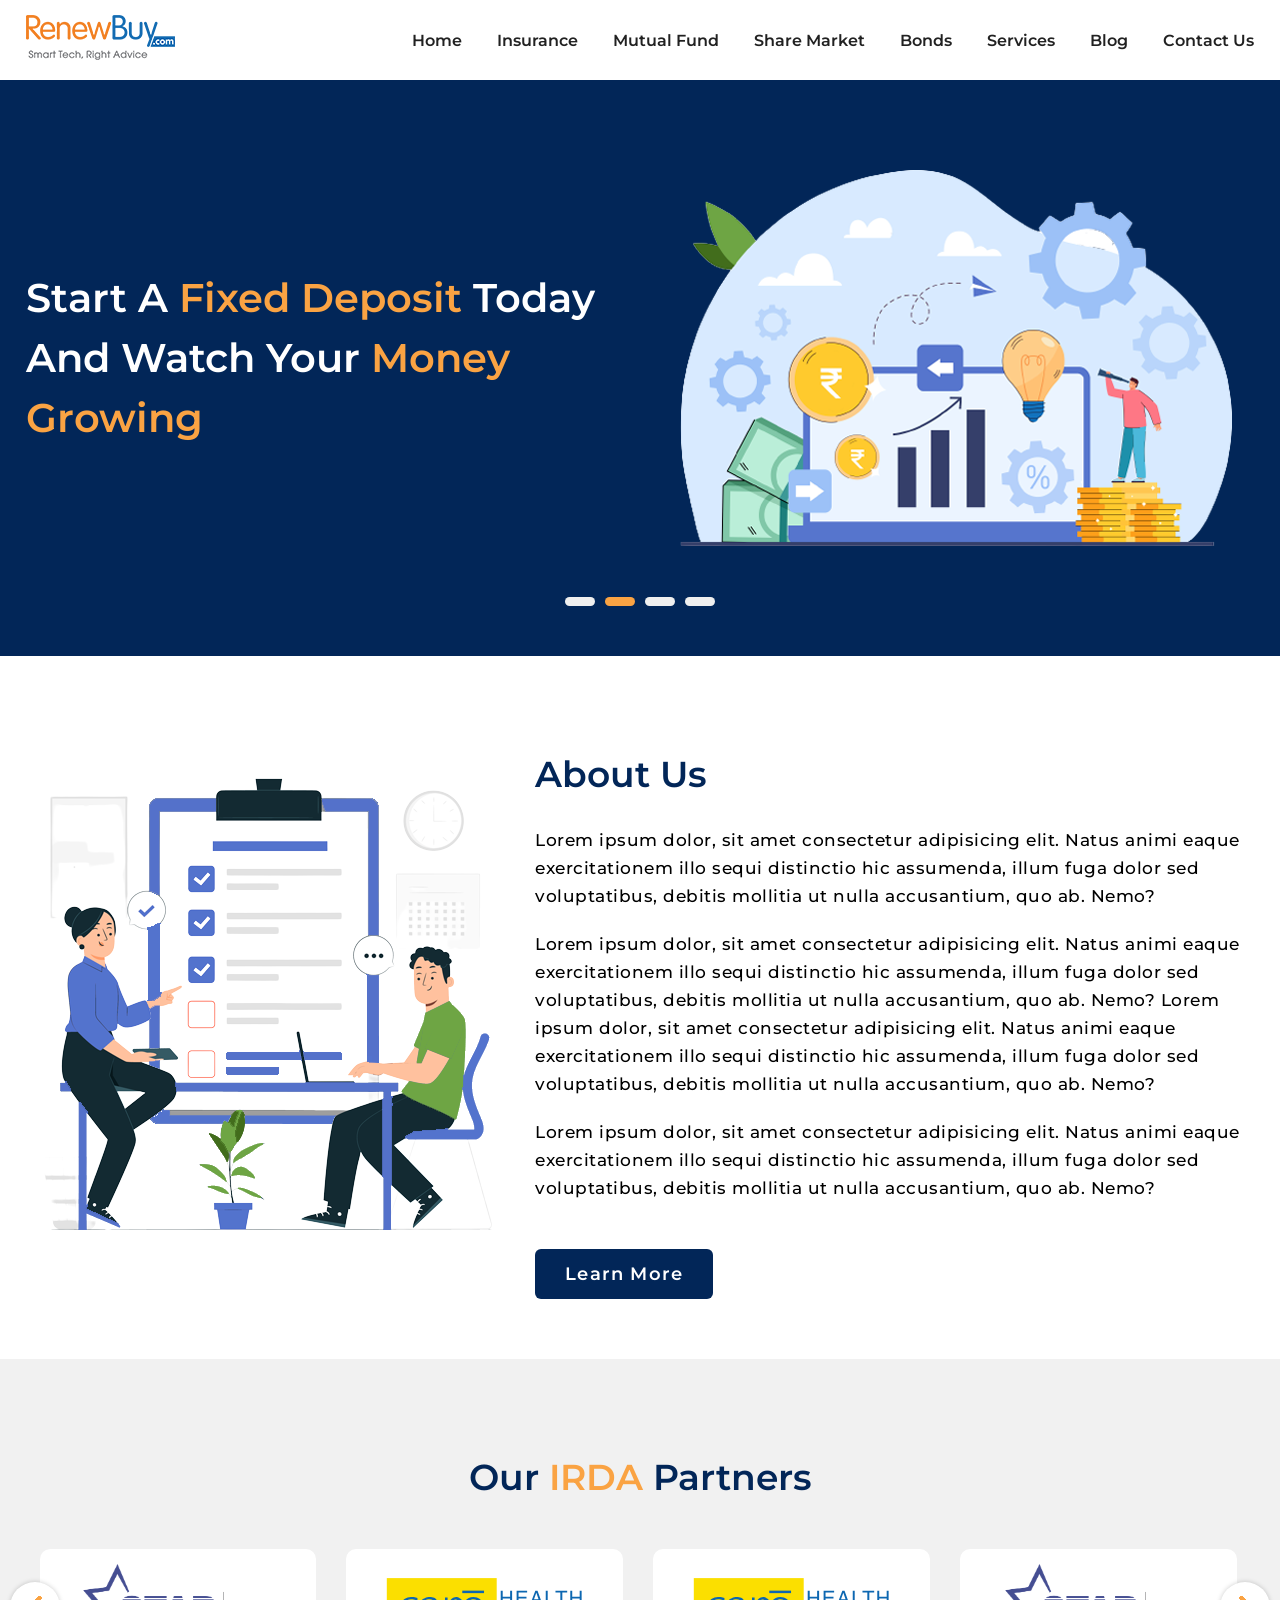
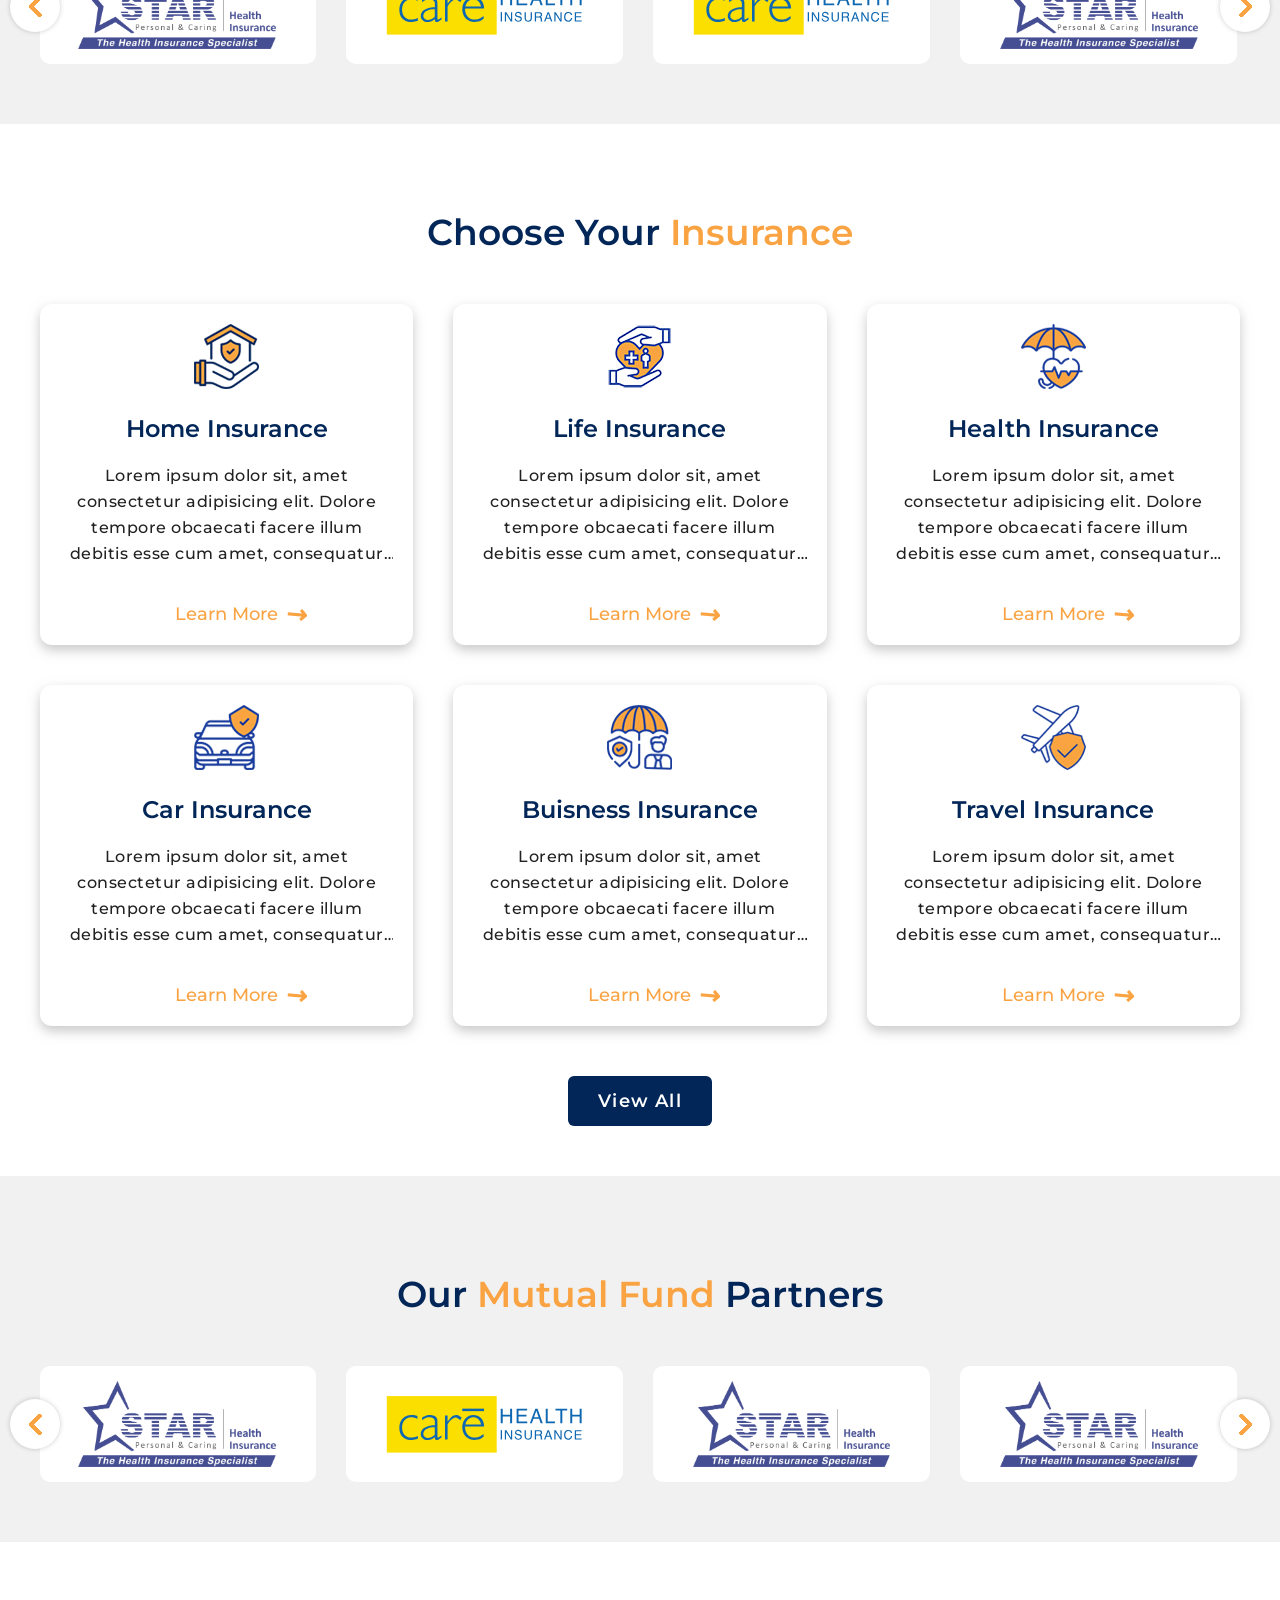
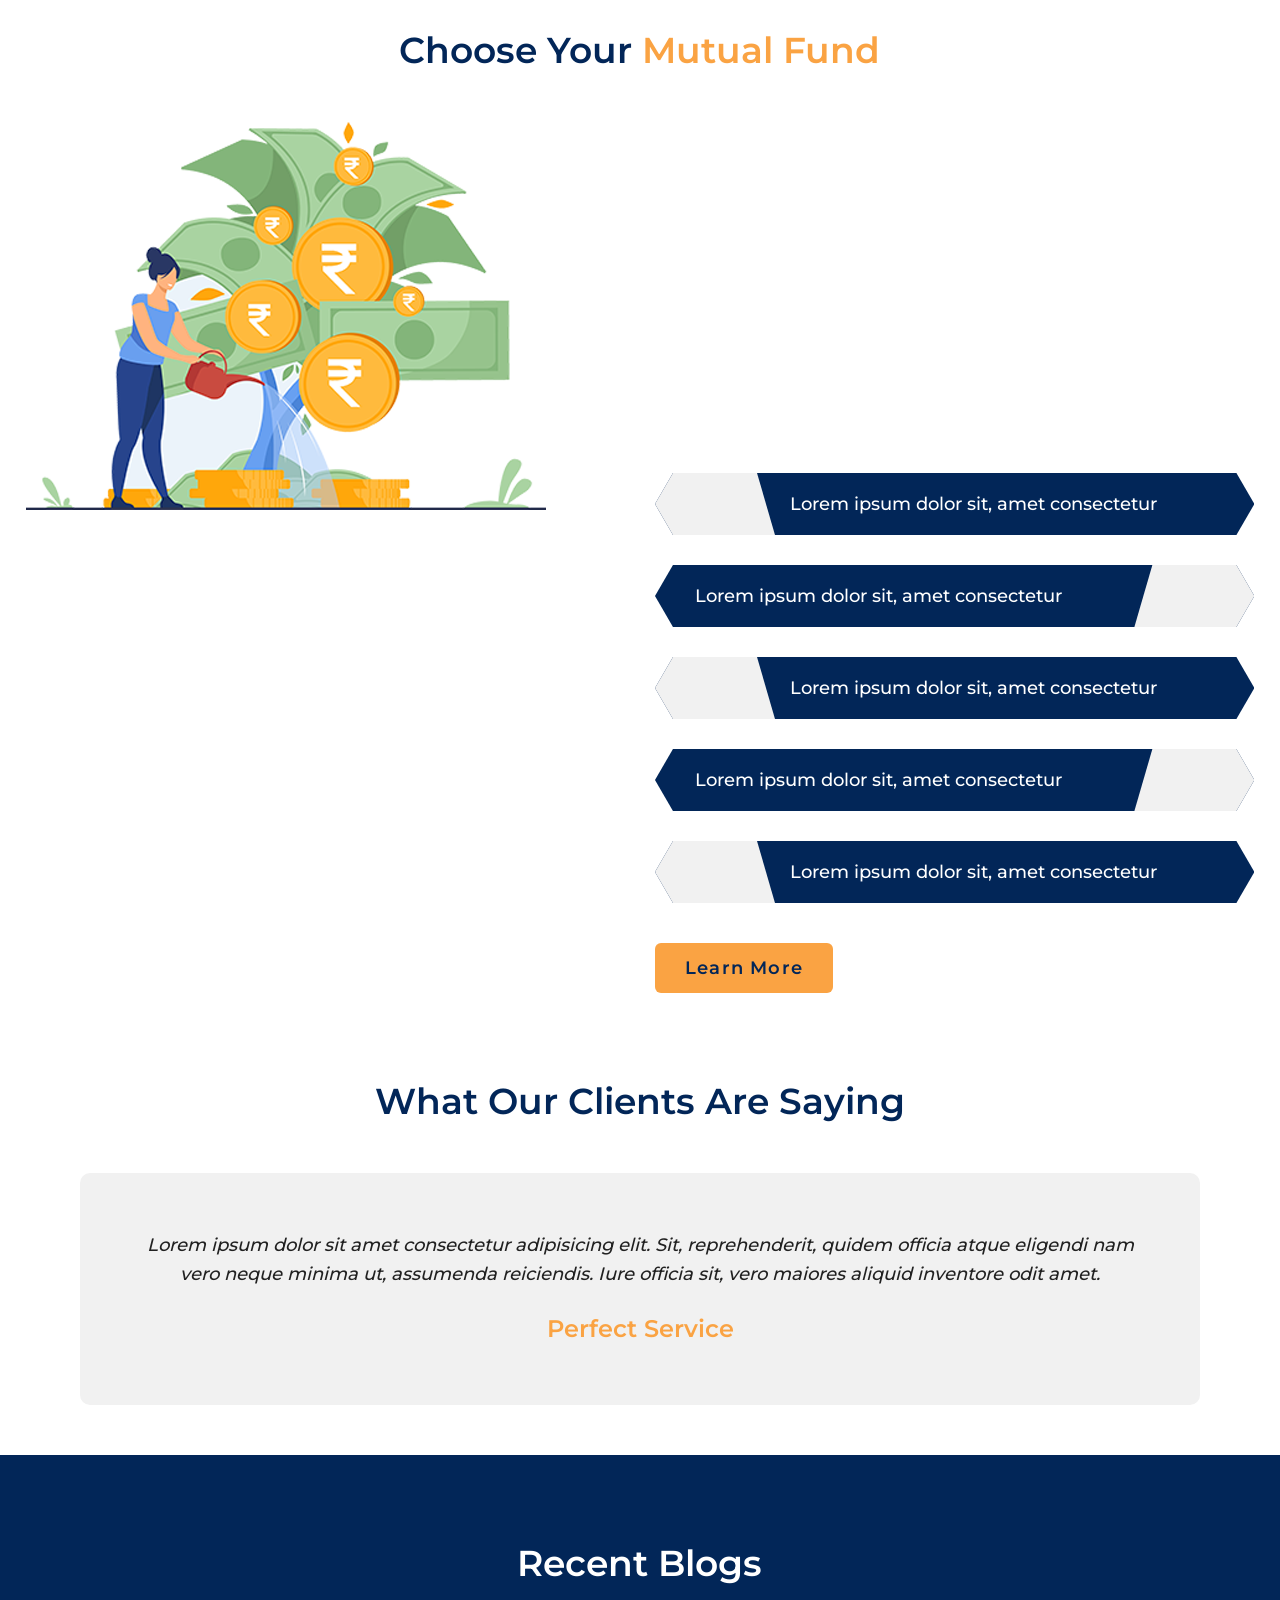
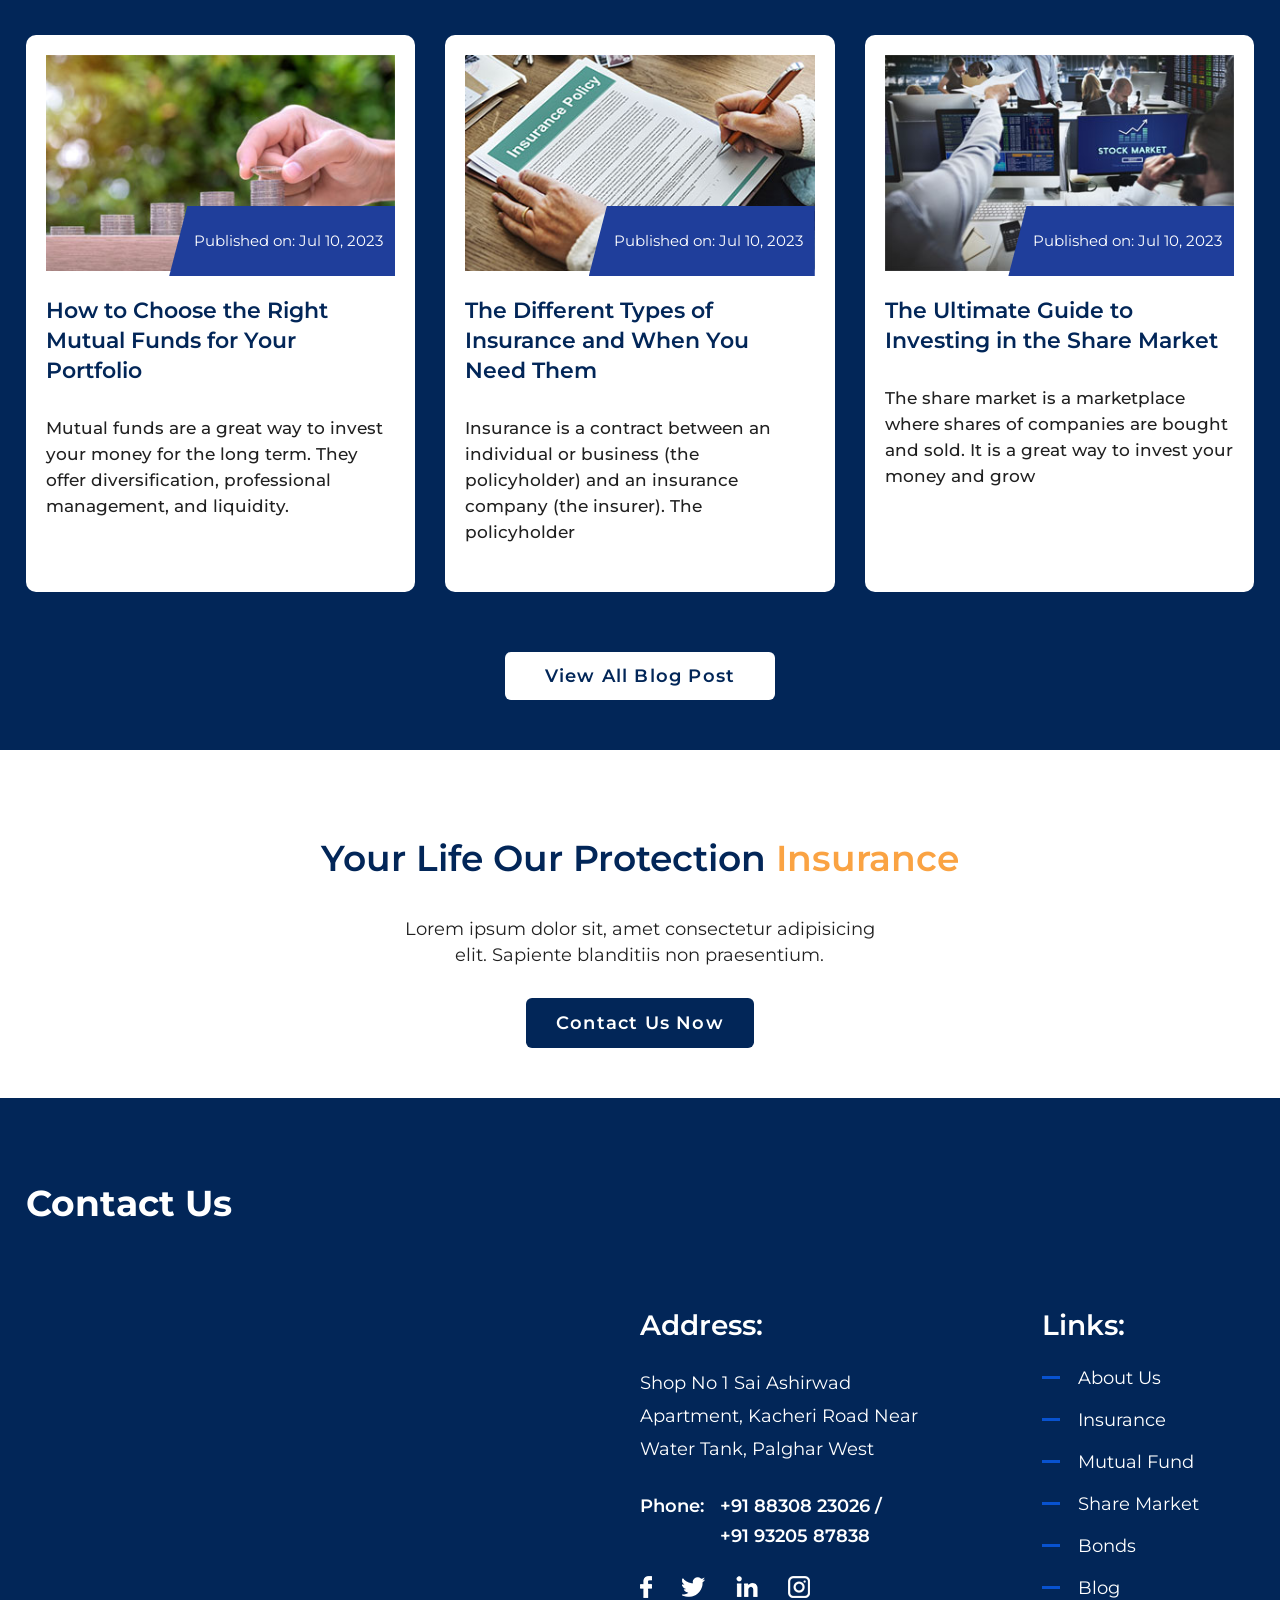
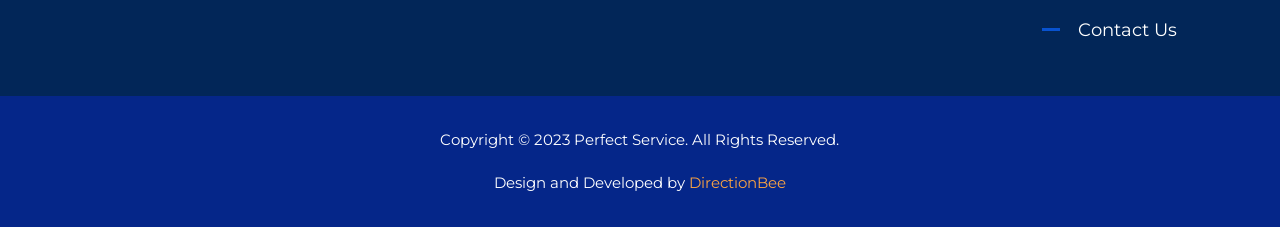
==== commit fe333d07: "life icon updated" ====
--- a/index.html
+++ b/index.html
@@ -137,7 +137,7 @@
                 </li>
                 <li>
                     <div class="insuranceicon">
-                        <img src="images/life.png" width="65" height="65" alt="life" />
+                        <img src="images/life.svg" width="65" height="65" alt="life" />
                     </div>
                     <h4>Life Insurance</h4>
                     <p>Lorem ipsum dolor sit, amet consectetur adipisicing elit. Dolore tempore obcaecati facere illum debitis esse cum amet, consequatur dignissimos voluptas hic sit, repellendus doloribus officia necessitatibus, modi eligendi et! Nulla?</p>
--- a/css/print.css
+++ b/css/print.css
@@ -2,11 +2,11 @@
 body {margin:0; padding:0;font:normal 18px 'Montserrat', sans-serif; color:#b3b3b3; line-height:normal;}
 
 :root{
-  --black: #212121;
-  --navyblue : #022658;
-  --yellow : #faa343;
-  --blue : #1f3e9b;
-  --white : #fff;
+--black: #212121;
+--navyblue : #022658;
+--yellow : #faa343;
+--blue : #1f3e9b;
+--white : #fff;
 }
 
 /*** GLOBAL SELECTORS ***/
@@ -19,43 +19,43 @@
 
 /* montserrat-regular - latin */
 @font-face {
-  font-display: swap; /* Check https://developer.mozilla.org/en-US/docs/Web/CSS/@font-face/font-display for other options. */
-  font-family: 'Montserrat';
-  font-style: normal;
-  font-weight: 400;
-  src: url('../fonts/montserrat-v25-latin-regular.woff2') format('woff2'); /* Chrome 36+, Opera 23+, Firefox 39+, Safari 12+, iOS 10+ */
+font-display: swap; /* Check https://developer.mozilla.org/en-US/docs/Web/CSS/@font-face/font-display for other options. */
+font-family: 'Montserrat';
+font-style: normal;
+font-weight: 400;
+src: url('../fonts/montserrat-v25-latin-regular.woff2') format('woff2'); /* Chrome 36+, Opera 23+, Firefox 39+, Safari 12+, iOS 10+ */
 }
 /* montserrat-500 - latin */
 @font-face {
-  font-display: swap; /* Check https://developer.mozilla.org/en-US/docs/Web/CSS/@font-face/font-display for other options. */
-  font-family: 'Montserrat';
-  font-style: normal;
-  font-weight: 500;
-  src: url('../fonts/montserrat-v25-latin-500.woff2') format('woff2'); /* Chrome 36+, Opera 23+, Firefox 39+, Safari 12+, iOS 10+ */
+font-display: swap; /* Check https://developer.mozilla.org/en-US/docs/Web/CSS/@font-face/font-display for other options. */
+font-family: 'Montserrat';
+font-style: normal;
+font-weight: 500;
+src: url('../fonts/montserrat-v25-latin-500.woff2') format('woff2'); /* Chrome 36+, Opera 23+, Firefox 39+, Safari 12+, iOS 10+ */
 }
 /* montserrat-600 - latin */
 @font-face {
-  font-display: swap; /* Check https://developer.mozilla.org/en-US/docs/Web/CSS/@font-face/font-display for other options. */
-  font-family: 'Montserrat';
-  font-style: normal;
-  font-weight: 600;
-  src: url('../fonts/montserrat-v25-latin-600.woff2') format('woff2'); /* Chrome 36+, Opera 23+, Firefox 39+, Safari 12+, iOS 10+ */
+font-display: swap; /* Check https://developer.mozilla.org/en-US/docs/Web/CSS/@font-face/font-display for other options. */
+font-family: 'Montserrat';
+font-style: normal;
+font-weight: 600;
+src: url('../fonts/montserrat-v25-latin-600.woff2') format('woff2'); /* Chrome 36+, Opera 23+, Firefox 39+, Safari 12+, iOS 10+ */
 }
 /* montserrat-700 - latin */
 @font-face {
-  font-display: swap; /* Check https://developer.mozilla.org/en-US/docs/Web/CSS/@font-face/font-display for other options. */
-  font-family: 'Montserrat';
-  font-style: normal;
-  font-weight: 700;
-  src: url('../fonts/montserrat-v25-latin-700.woff2') format('woff2'); /* Chrome 36+, Opera 23+, Firefox 39+, Safari 12+, iOS 10+ */
+font-display: swap; /* Check https://developer.mozilla.org/en-US/docs/Web/CSS/@font-face/font-display for other options. */
+font-family: 'Montserrat';
+font-style: normal;
+font-weight: 700;
+src: url('../fonts/montserrat-v25-latin-700.woff2') format('woff2'); /* Chrome 36+, Opera 23+, Firefox 39+, Safari 12+, iOS 10+ */
 }
 /* montserrat-800 - latin */
 @font-face {
-  font-display: swap; /* Check https://developer.mozilla.org/en-US/docs/Web/CSS/@font-face/font-display for other options. */
-  font-family: 'Montserrat';
-  font-style: normal;
-  font-weight: 800;
-  src: url('../fonts/montserrat-v25-latin-800.woff2') format('woff2'); /* Chrome 36+, Opera 23+, Firefox 39+, Safari 12+, iOS 10+ */
+font-display: swap; /* Check https://developer.mozilla.org/en-US/docs/Web/CSS/@font-face/font-display for other options. */
+font-family: 'Montserrat';
+font-style: normal;
+font-weight: 800;
+src: url('../fonts/montserrat-v25-latin-800.woff2') format('woff2'); /* Chrome 36+, Opera 23+, Firefox 39+, Safari 12+, iOS 10+ */
 }
 
 .owl-carousel, .owl-carousel .owl-item { -webkit-tap-highlight-color:transparent; position:relative } 
@@ -93,40 +93,40 @@
 .fadeOut  {  -webkit-animation-name : fadeOut  ;  animation-name : fadeOut  ;}  
 @-webkit-keyframes  fadeOut  {
 0% {
-  opacity : 1   ;
-}  
-100% {
-  opacity : 0   ;
+opacity : 1   ;
+}  
+100% {
+opacity : 0   ;
 }  
 }
 @keyframes  fadeOut  {
 0% {
-  opacity : 1   ;
-}  
-100% {
-  opacity : 0   ;
+opacity : 1   ;
+}  
+100% {
+opacity : 0   ;
 }  
 }
 
 @keyframes smoothScroll {
 0% {
-  transform: translateY(-100px);
-}
-100% {
-  transform: translateY(0px);
+transform: translateY(-100px);
+}
+100% {
+transform: translateY(0px);
 }
 }
 
 @keyframes ticker {
-  0% {
-      -webkit-transform: translate3d(0, 0, 0);
-              transform: translate3d(0, 0, 0);
-
-  }
-  100% {
-      -webkit-transform: translate3d(-100%, 0, 0);
-              transform: translate3d(-100%, 0, 0);
-  }
+0% {
+-webkit-transform: translate3d(0, 0, 0);
+        transform: translate3d(0, 0, 0);
+
+}
+100% {
+-webkit-transform: translate3d(-100%, 0, 0);
+        transform: translate3d(-100%, 0, 0);
+}
 }
 
 /*Main Content*/
@@ -261,3 +261,36 @@
 .copyrightsec p a {display: inline-block; color: var(--yellow);}
 .copyrightsec p a:hover{color: var(--white);}
 
+@media only screen and ( max-width: 1280px ) {
+}
+@media only screen and ( max-width: 1024px ) {
+}
+@media only screen and ( max-width: 980px ) {
+}
+@media only screen and ( max-width: 800px ) {
+}
+@media only screen and ( max-width: 768px ) {
+}
+@media only screen and ( max-width: 736px ) {
+}
+@media only screen and ( max-width: 667px ) {
+}
+@media only screen and ( max-width: 640px ) {
+}
+@media only screen and ( max-width: 600px ) {
+}
+@media only screen and ( max-width: 568px ) {
+}
+@media only screen and ( max-width: 480px ) {
+}
+@media only screen and ( max-width: 414px ) {
+}
+@media only screen and ( max-width: 384px ) {
+}
+@media only screen and ( max-width: 375px ) {
+}
+@media only screen and ( max-width: 360px ) {
+}
+@media only screen and ( max-width: 320px ) {
+
+}
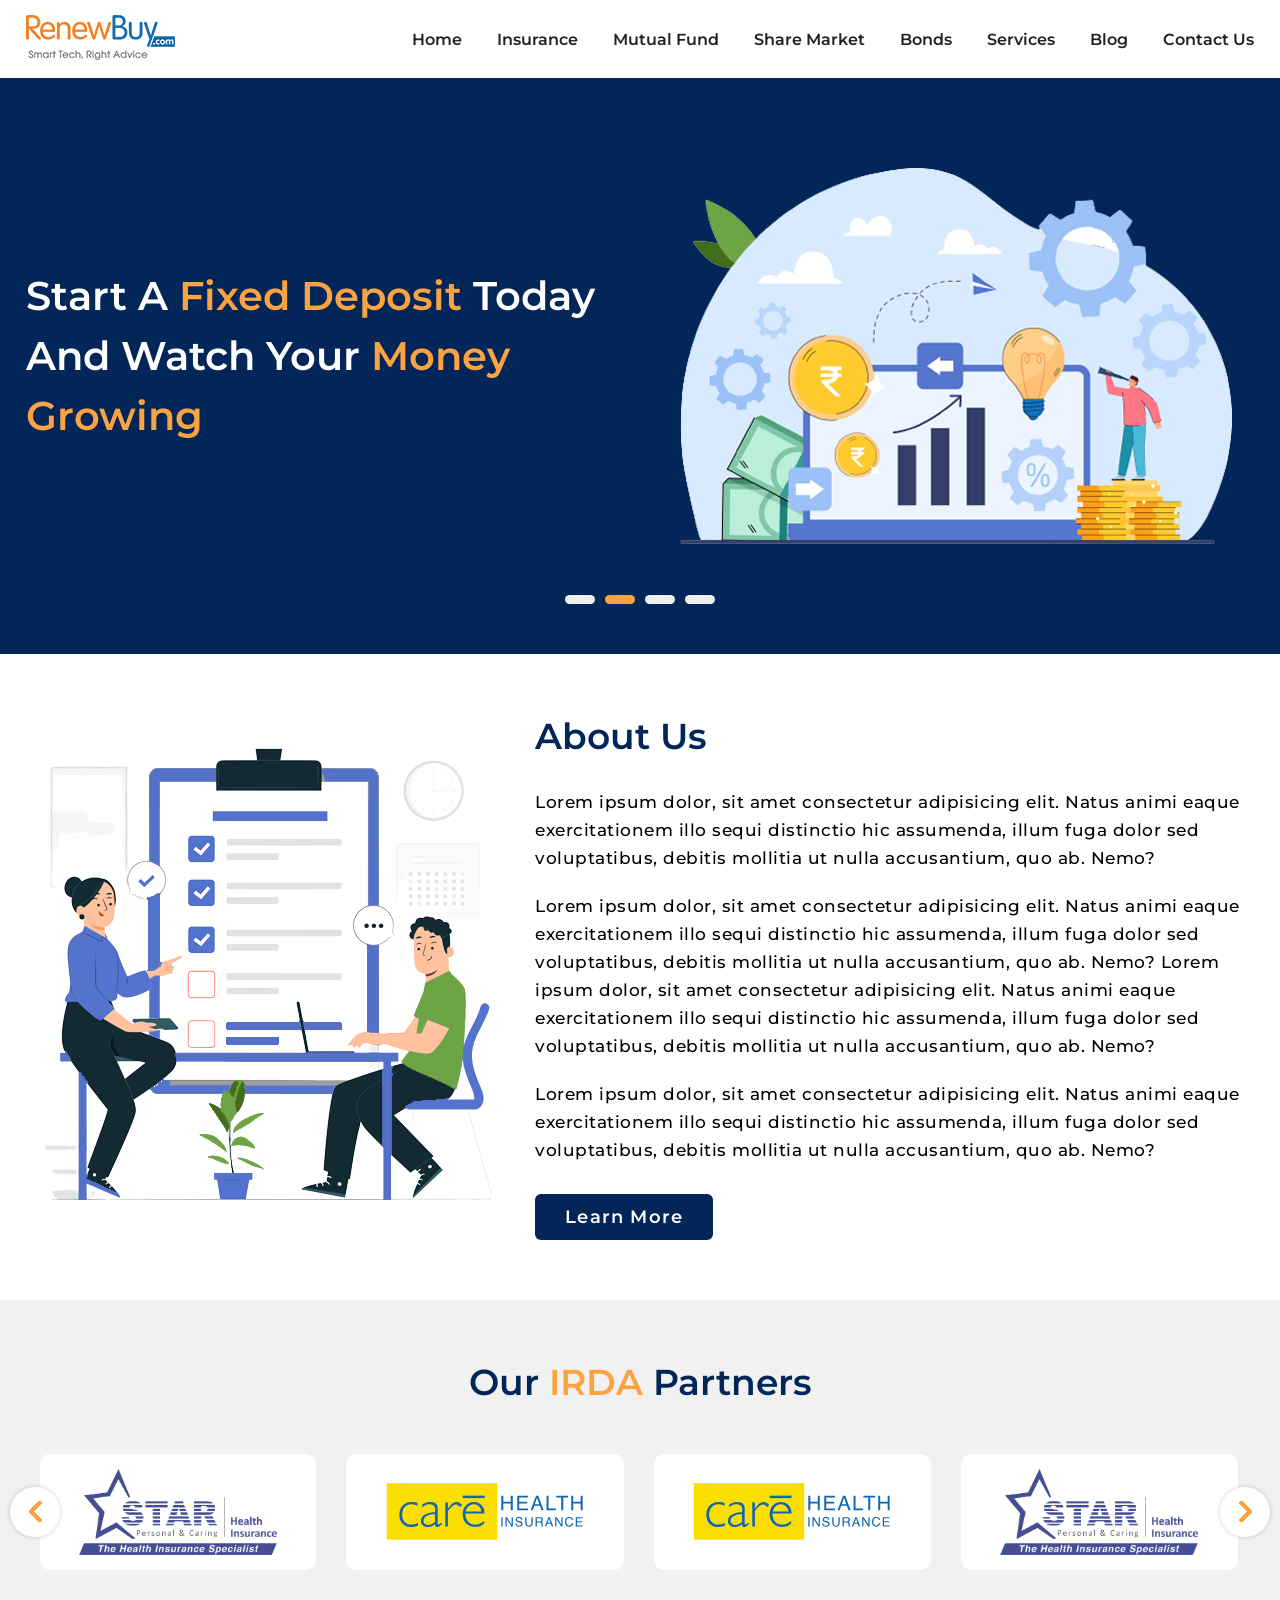
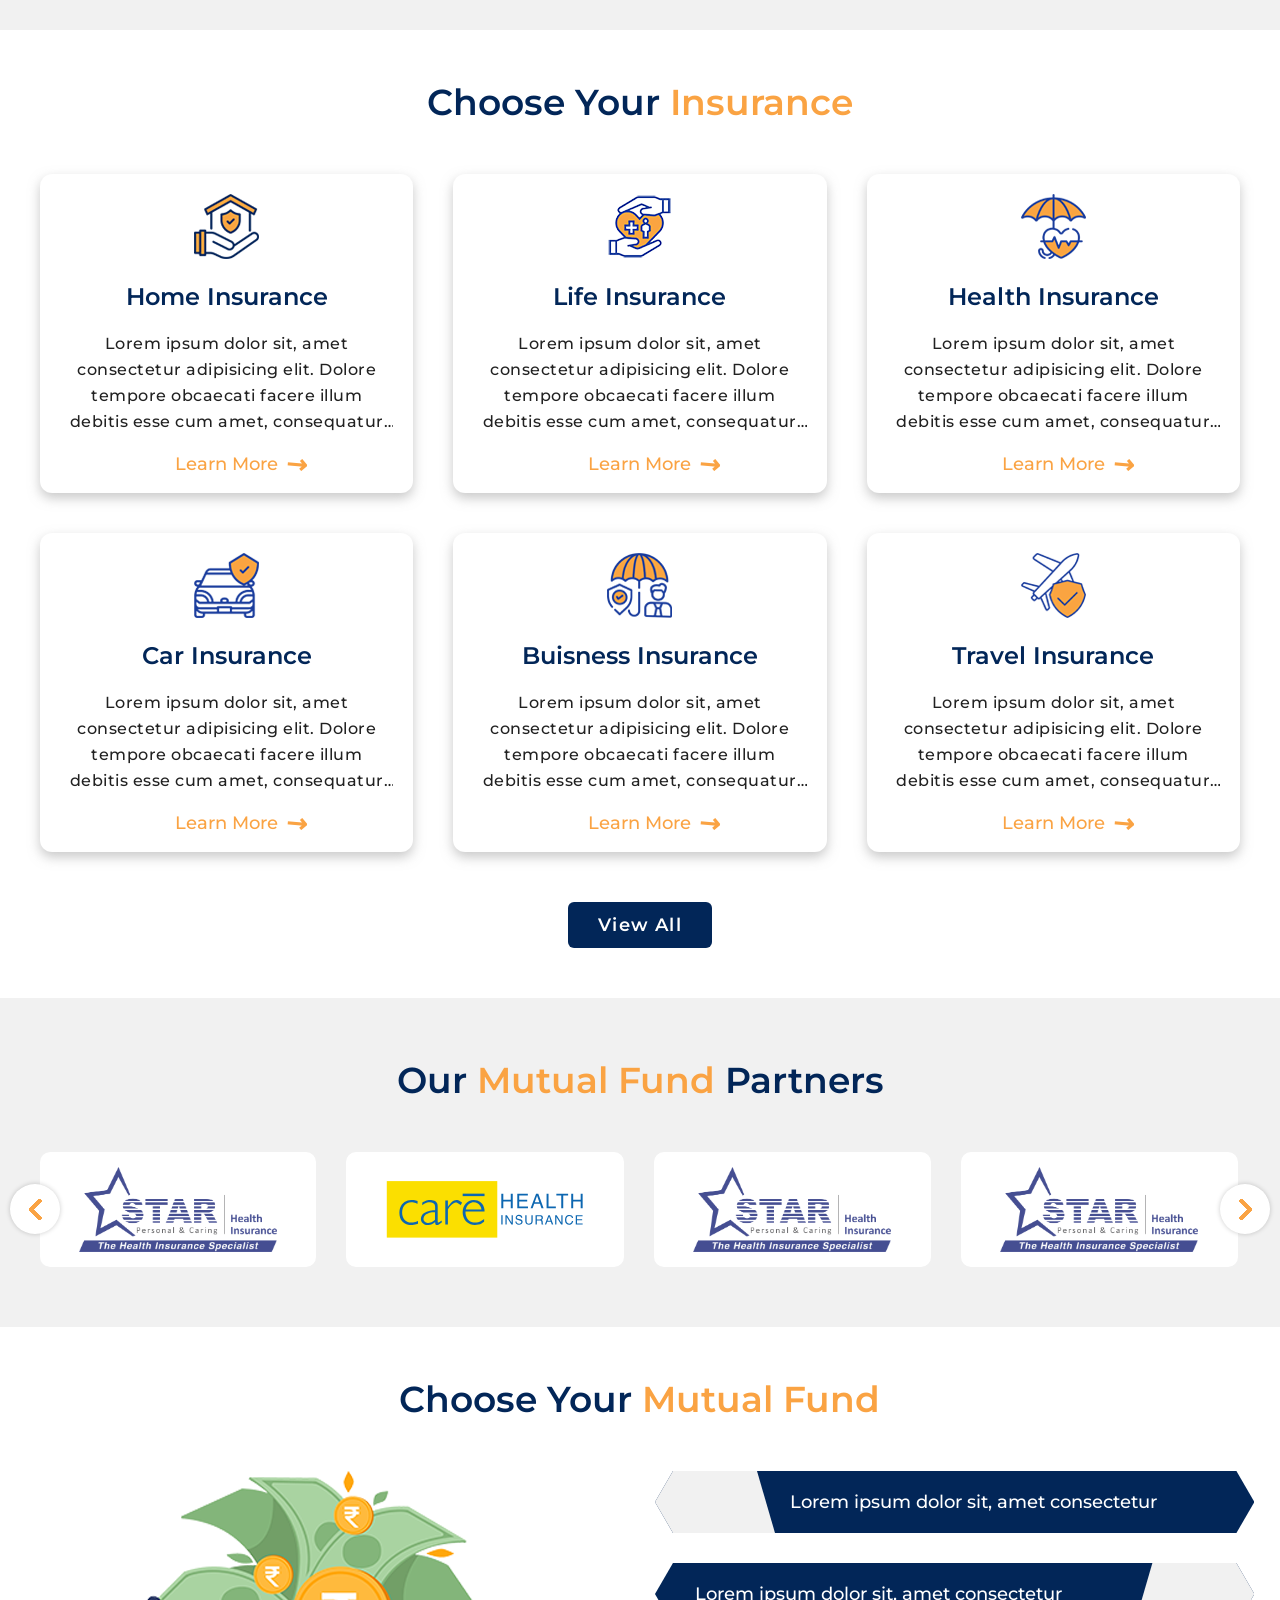
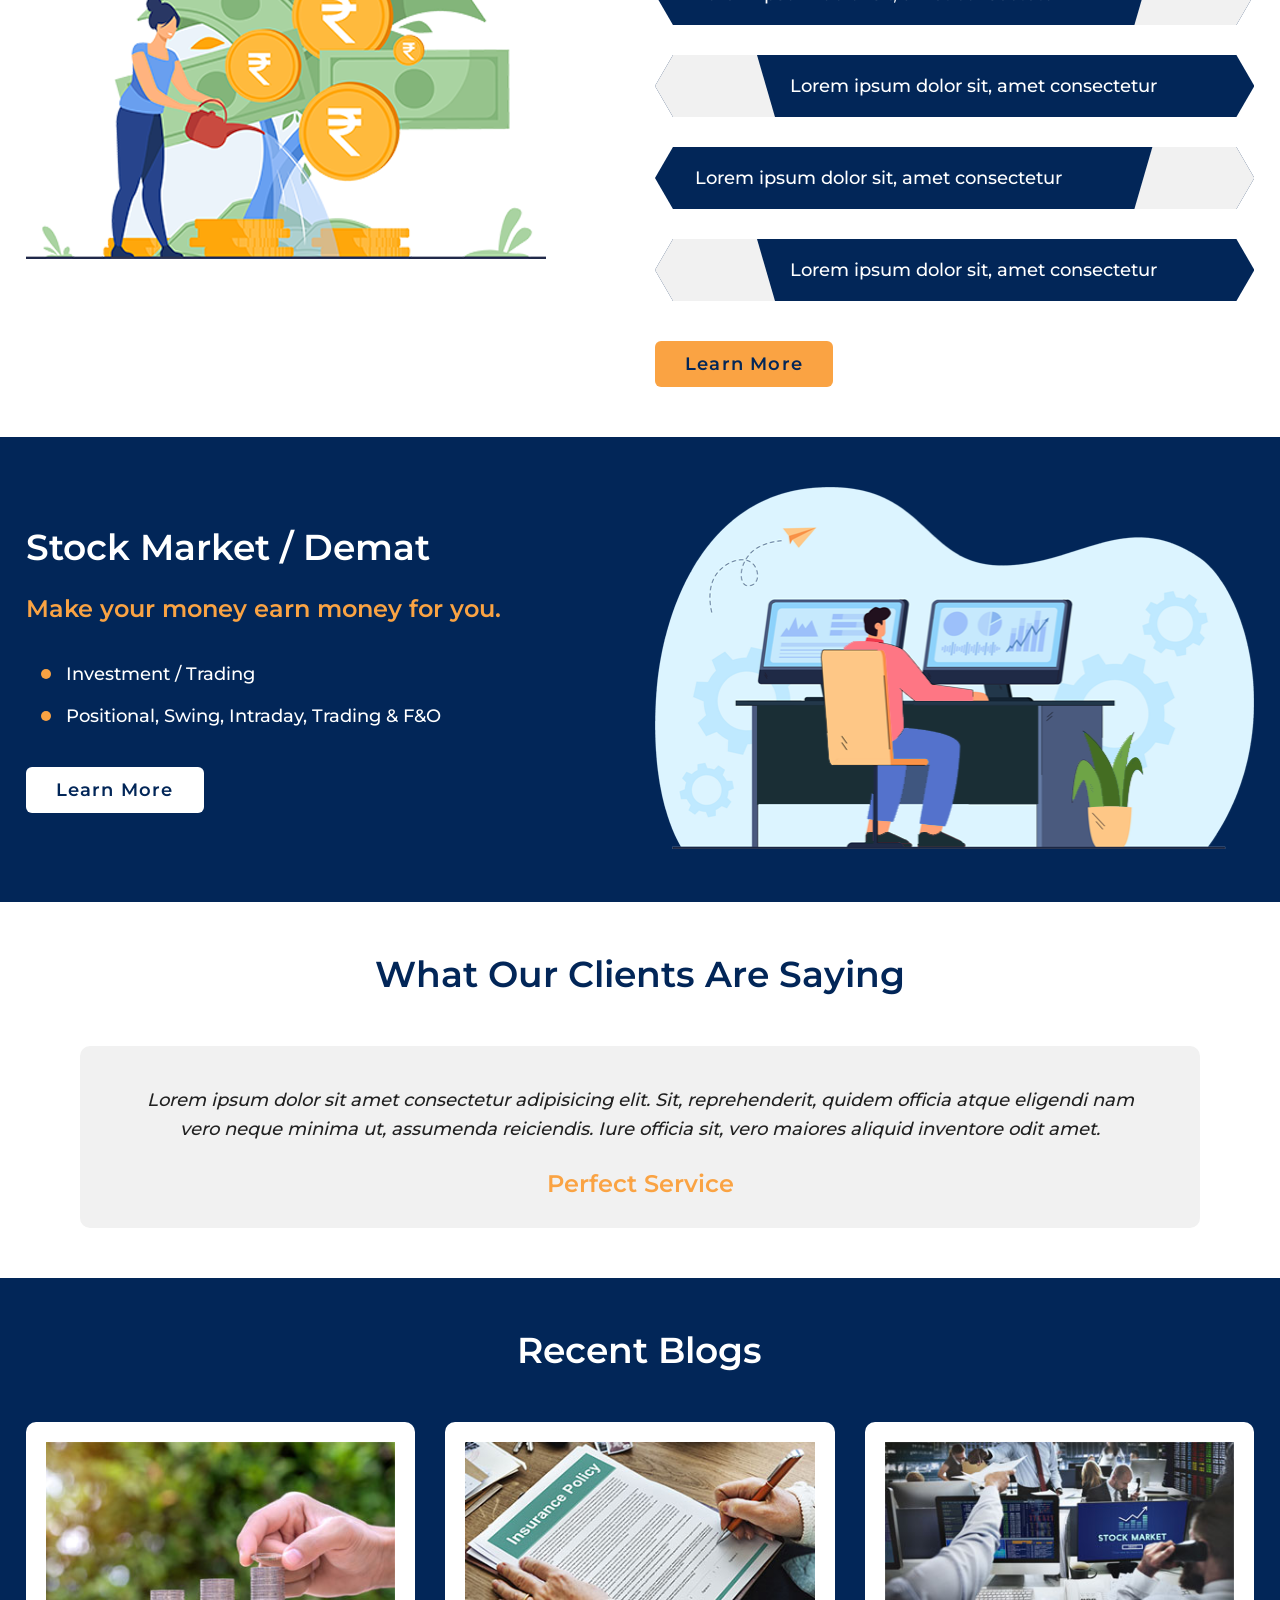
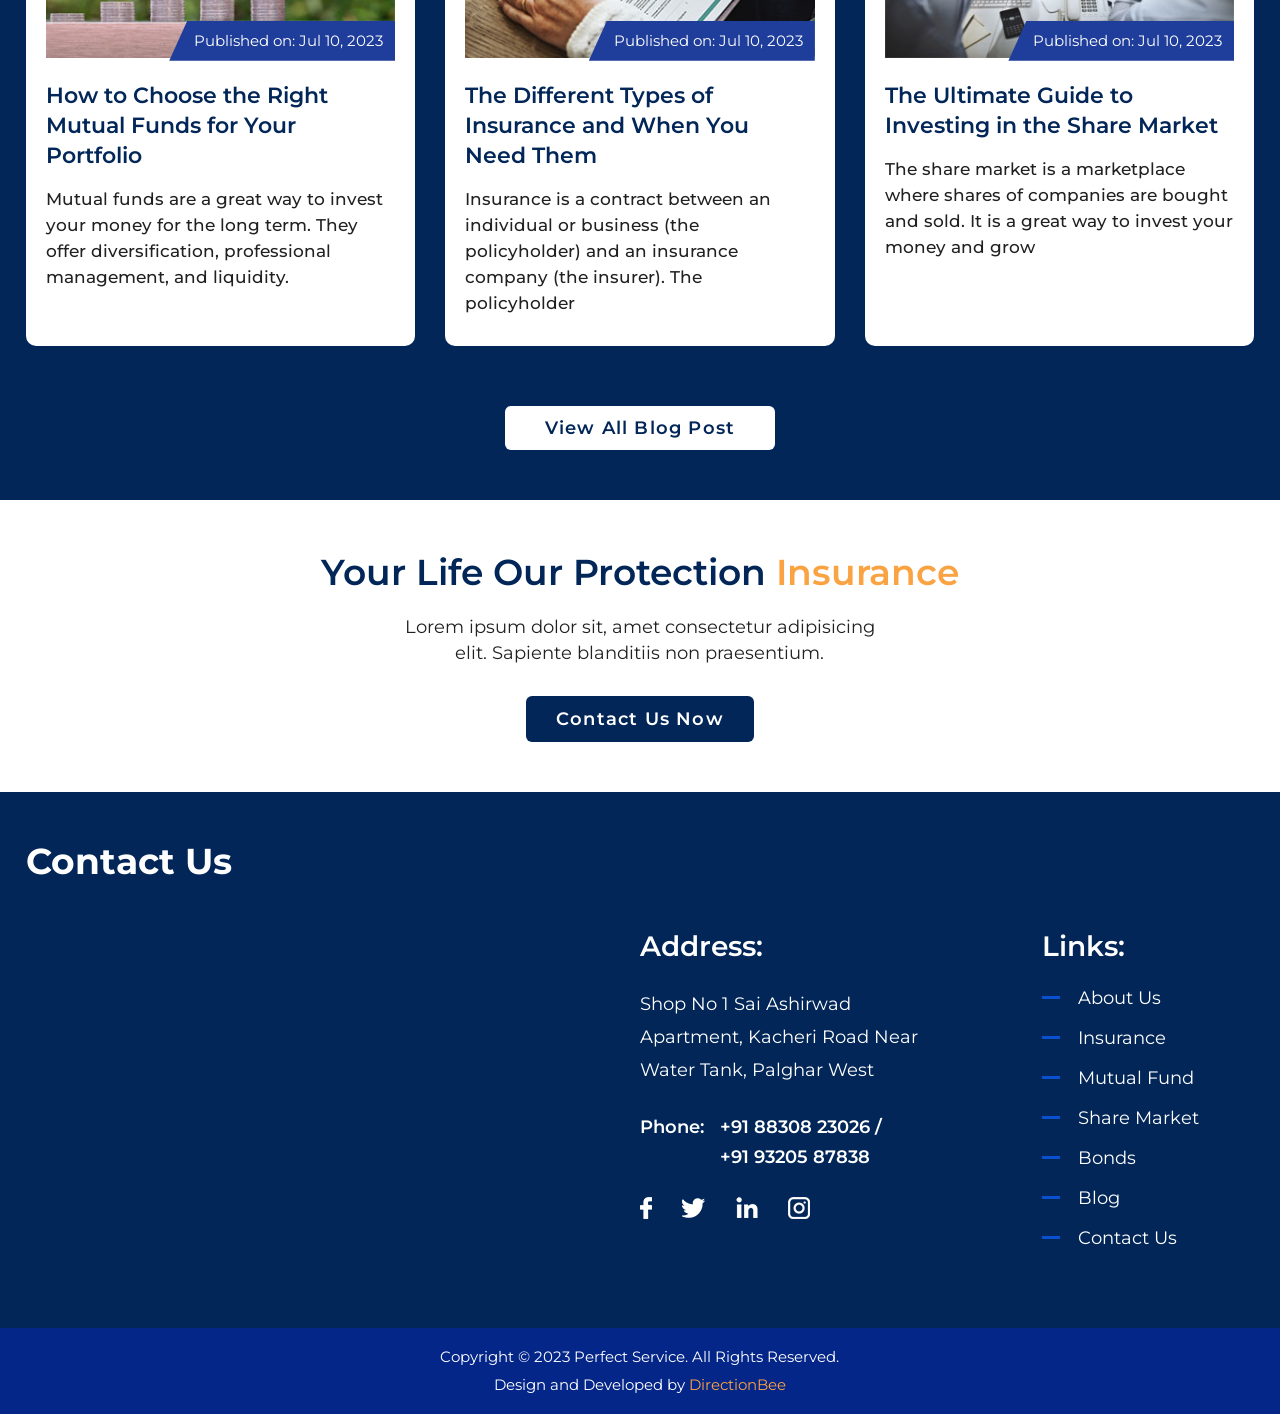
==== commit 445fe2c9: "stock section addes" ====
--- a/index.html
+++ b/index.html
@@ -230,6 +230,24 @@
             </div>
         </div>
     </div>
+    <div class="stocksec">
+        <div class="container">
+            <div class="stockcont">
+                <h3 class="title">Stock Market / Demat</h3>
+                <h4>Make your money earn money for you.</h4>
+                <ul class="reset">
+                    <li>Investment / Trading</li>
+                    <li>Positional, Swing, Intraday, Trading & F&O</li>
+                </ul>
+                <div class="learnbtn">
+                    <a href="#">Learn More</a>
+                </div>
+            </div>
+            <div class="stockimg">
+                <img src="images/stockimg.png" width="600" height="362" alt="stockimg"/>
+            </div>
+        </div>
+    </div>
     <div class="testimonialsec">
         <div class="container">
             <h3 class="title">What Our Clients Are Saying</h3>
--- a/css/print.css
+++ b/css/print.css
@@ -1,6 +1,7 @@
 /*** GLOBAL SETTING ***/
 body {margin:0; padding:0;font:normal 18px 'Montserrat', sans-serif; color:#b3b3b3; line-height:normal;}
-
+html, body, div, span, applet, object, iframe, h1, h2, h3, h4, h5, h6, p, blockquote, pre, a, abbr, acronym, address, big, cite, code, del, dfn, em, font, img, ins, kbd,q, s, samp, small, strike, strong, sub, sup, tt, var, b, u, i, center,dl, dt, dd, ol, ul, li, fieldset, form, label, legend{margin:0; padding:0; border:0; outline:0; font-size:100%; background:transparent; resize:none}
+body {line-height:1}
 :root{
 --black: #212121;
 --navyblue : #022658;
@@ -191,8 +192,8 @@
 
 .partnersec .mutualslider{margin-top: 50px;}
 
-.mutualsec{padding: 50px 0 0;}
-.mutualsec .mutualwrap{margin-top: 50px; display: grid; grid-template-columns: repeat(2,1fr); gap: 30px; align-items: baseline;}
+.mutualsec{padding: 50px 0;}
+.mutualsec .mutualwrap{margin-top: 50px; display: grid; grid-template-columns: repeat(2,1fr); gap: 30px; align-items: flex-start;}
 .mutualsec .mutualcont ul{font-size: 0; display: grid; grid-template-columns: 1fr; gap: 30px;}
 .mutualsec .mutualcont ul li{padding: 20px 40px 20px 135px; background: var(--navyblue); color: var(--white); font-size: 18px; font-weight: 500; line-height: normal; clip-path: polygon(50% 0%, 97% 0, 100% 50%, 97% 100%, 3% 100%, 0 50%, 3% 0); position: relative;}
 .mutualsec .mutualcont ul li:nth-child(even){padding: 20px 135px 20px 40px;}
@@ -201,9 +202,19 @@
 .mutualsec .learnbtn a{background: var(--yellow); color: var(--navyblue); margin-top: 40px;}
 .mutualsec .learnbtn a:hover{background: var(--navyblue); color: var(--white);}
 
+.stocksec{padding: 50px 0px; background: var(--navyblue);}
+.stocksec .container{display: grid; grid-template-columns: repeat(2,1fr); gap: 30px; align-items: center;}
+.stocksec h3.title{color: var(--white); text-align: left;}
+.stocksec h4{font-size: 24px; color: var(--yellow); font-weight: 600; line-height: normal; margin: 25px 0 40px;}
+.stocksec ul{font-size: 0; display: grid; grid-template-columns: 1fr; gap: 20px; margin-left: 40px;}
+.stocksec ul li{font-size: 18px; color: var(--white); font-weight: 500; line-height: normal; position: relative;}
+.stocksec ul li::before{content: ''; position: absolute; top: calc(50% - 5px); width: 10px; height: 10px; border-radius: 50px; background: var(--yellow); left: -25px;}
+.stocksec .learnbtn a{background: var(--white); color: var(--navyblue); margin-top: 40px;}
+.stocksec .learnbtn a:hover{background: var(--yellow);}
+
 .blogsec{padding: 50px 0; background: var(--navyblue);}
 .blogsec h3{color: var(--white); margin-bottom: 50px;}
-.blogsec ul{display: flex; justify-content: center; flex-wrap: nowrap; gap: 30px;}
+.blogsec ul{display: flex; justify-content: center; flex-wrap: wrap; gap: 30px;}
 .blogsec ul li{flex: 1 1 25%; padding: 20px 20px 30px; background: var(--white); border-radius: 10px;}
 .blogsec .imgsec{position: relative;}
 .blogsec .imgsec .metasec { position: absolute; right: 0; bottom: 0; background: var(--blue); padding: 11px 12px 11px 25px; clip-path: polygon(8% 0, 100% 0, 100% 100%, 0% 100%); }
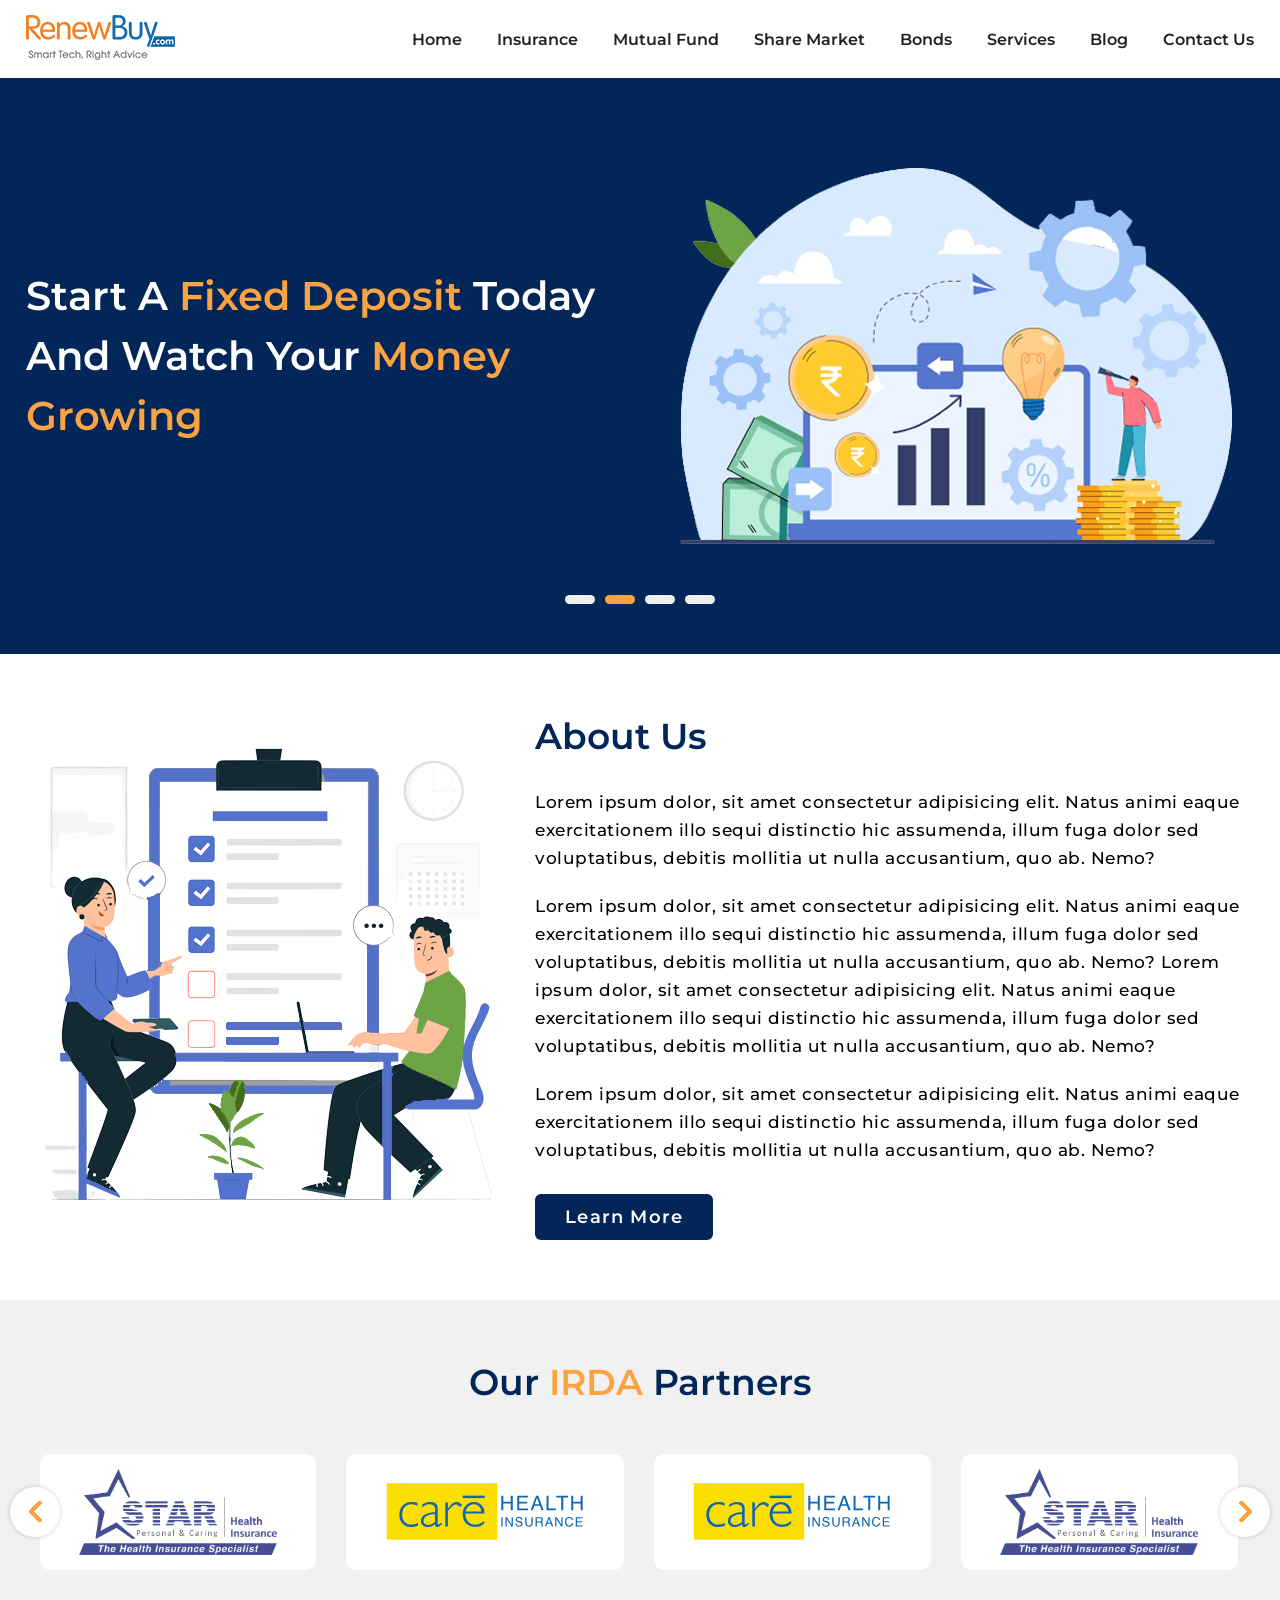
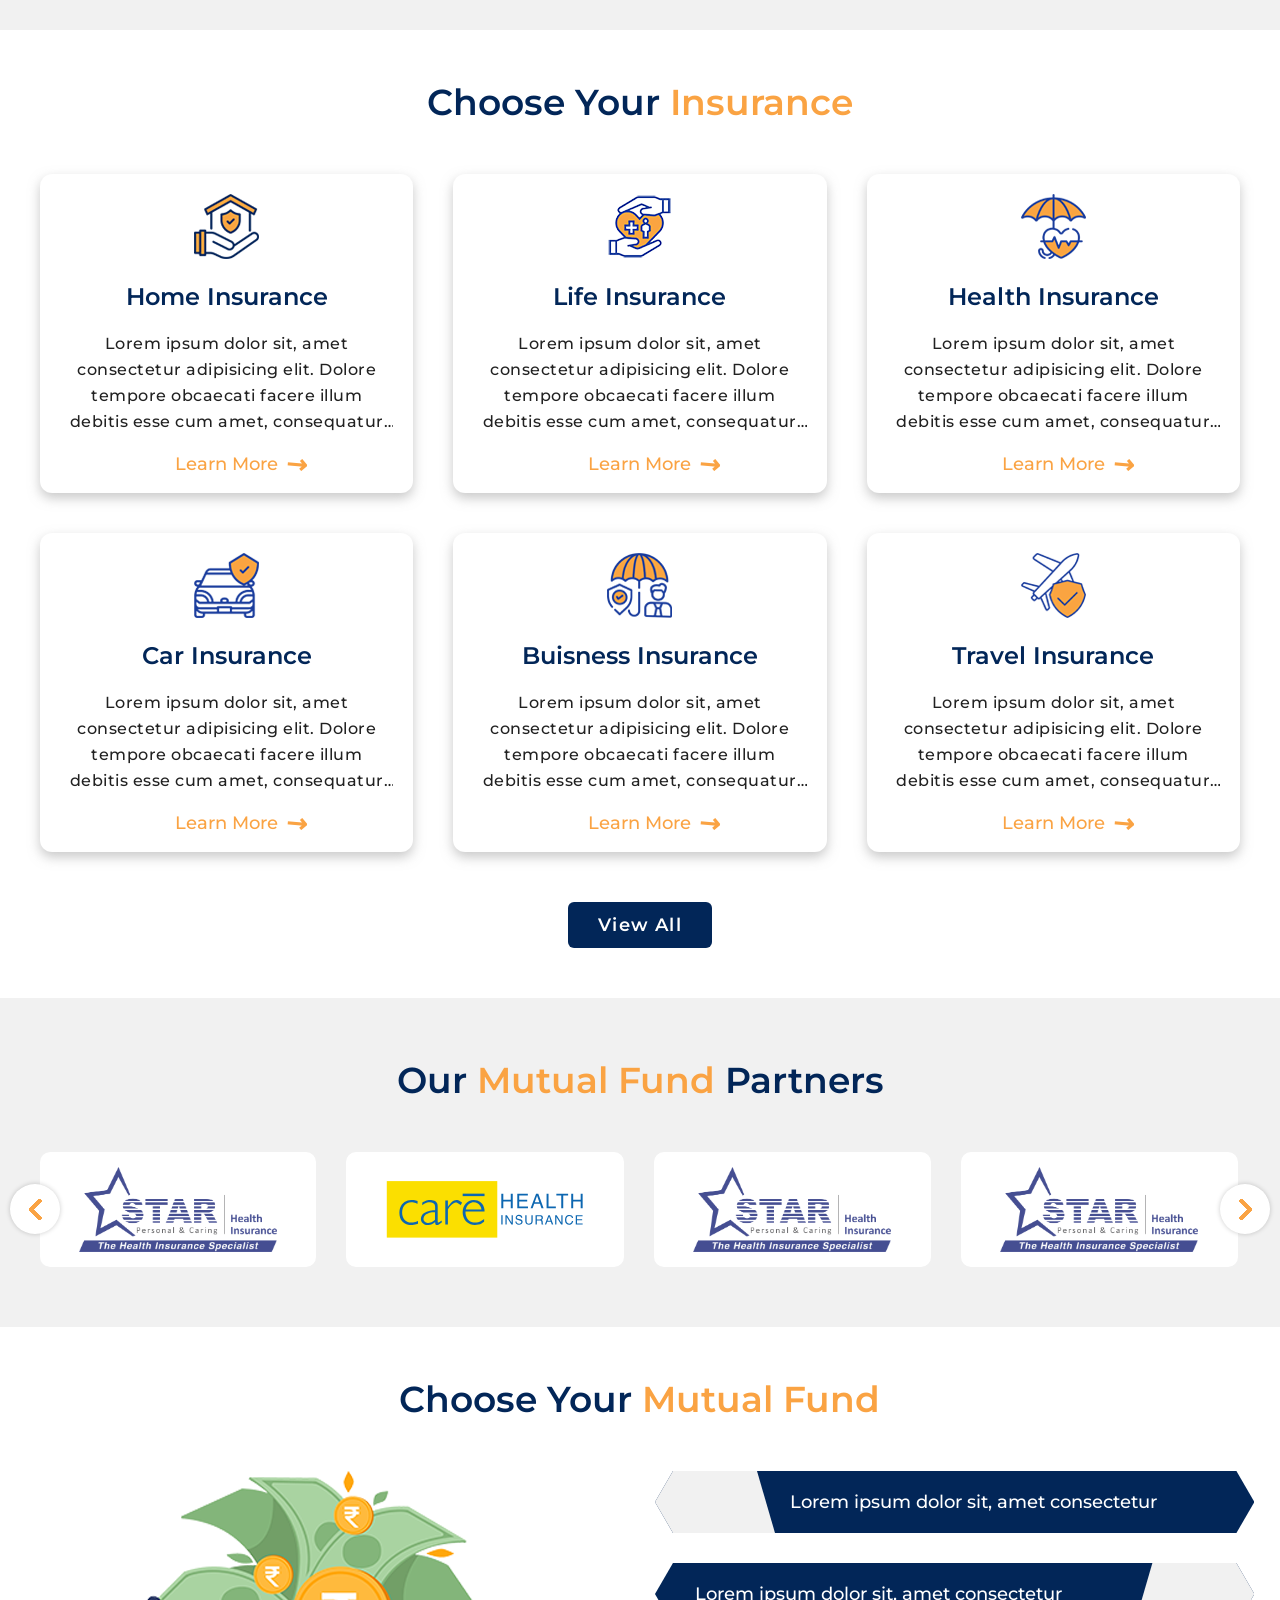
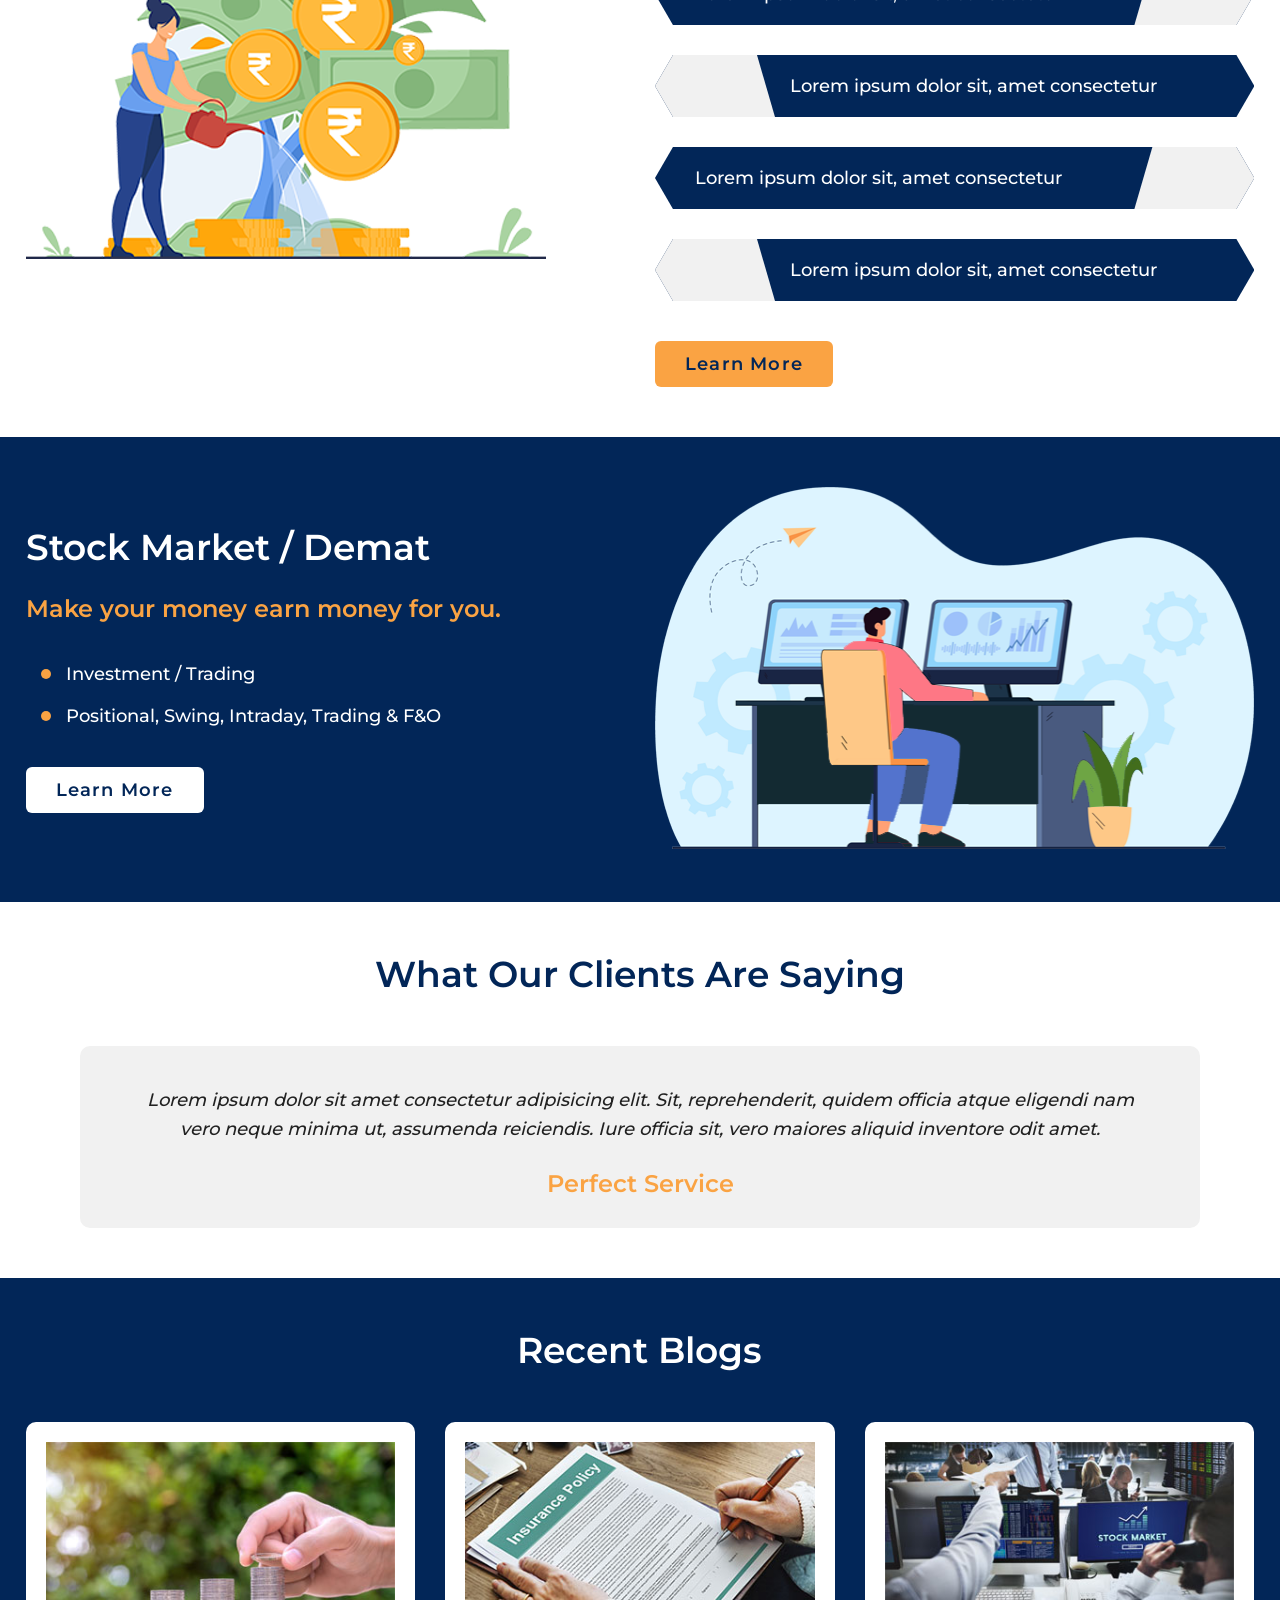
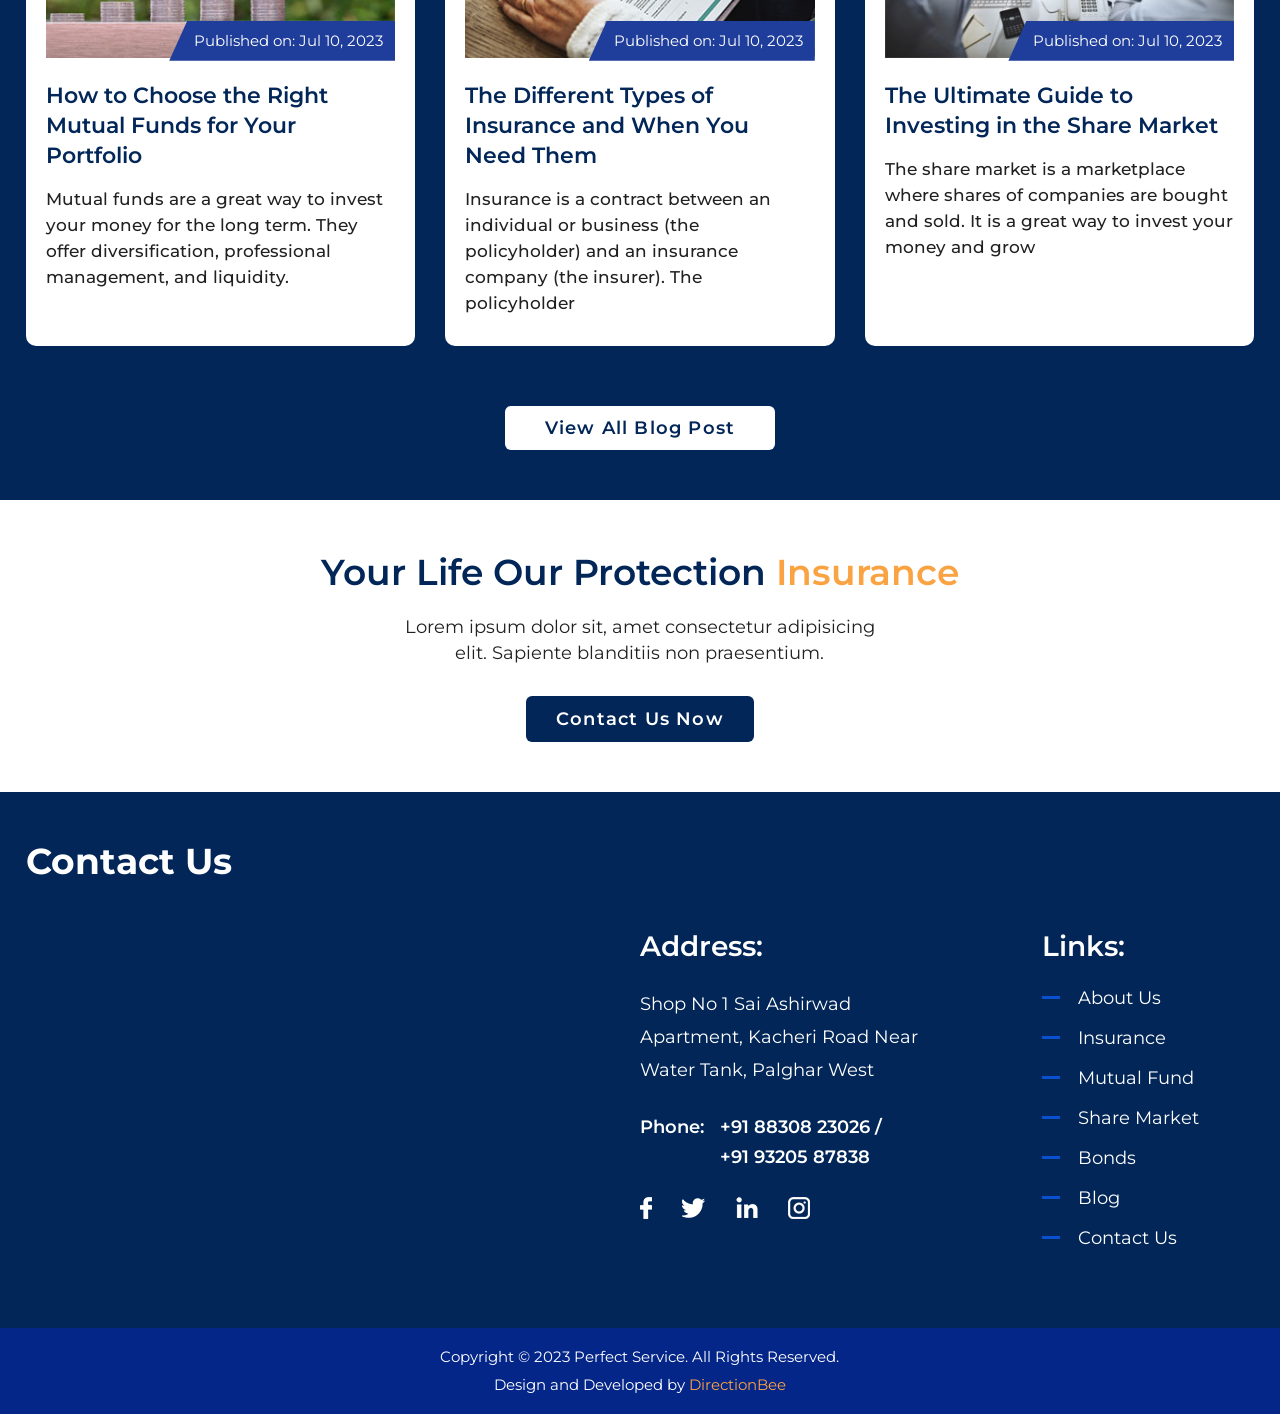
==== commit 55a3d39d: "stock section img updated" ====
--- a/index.html
+++ b/index.html
@@ -244,7 +244,7 @@
                 </div>
             </div>
             <div class="stockimg">
-                <img src="images/stockimg.png" width="600" height="362" alt="stockimg"/>
+                <img src="images/stockimg.svg" width="600" height="362" alt="stockimg"/>
             </div>
         </div>
     </div>
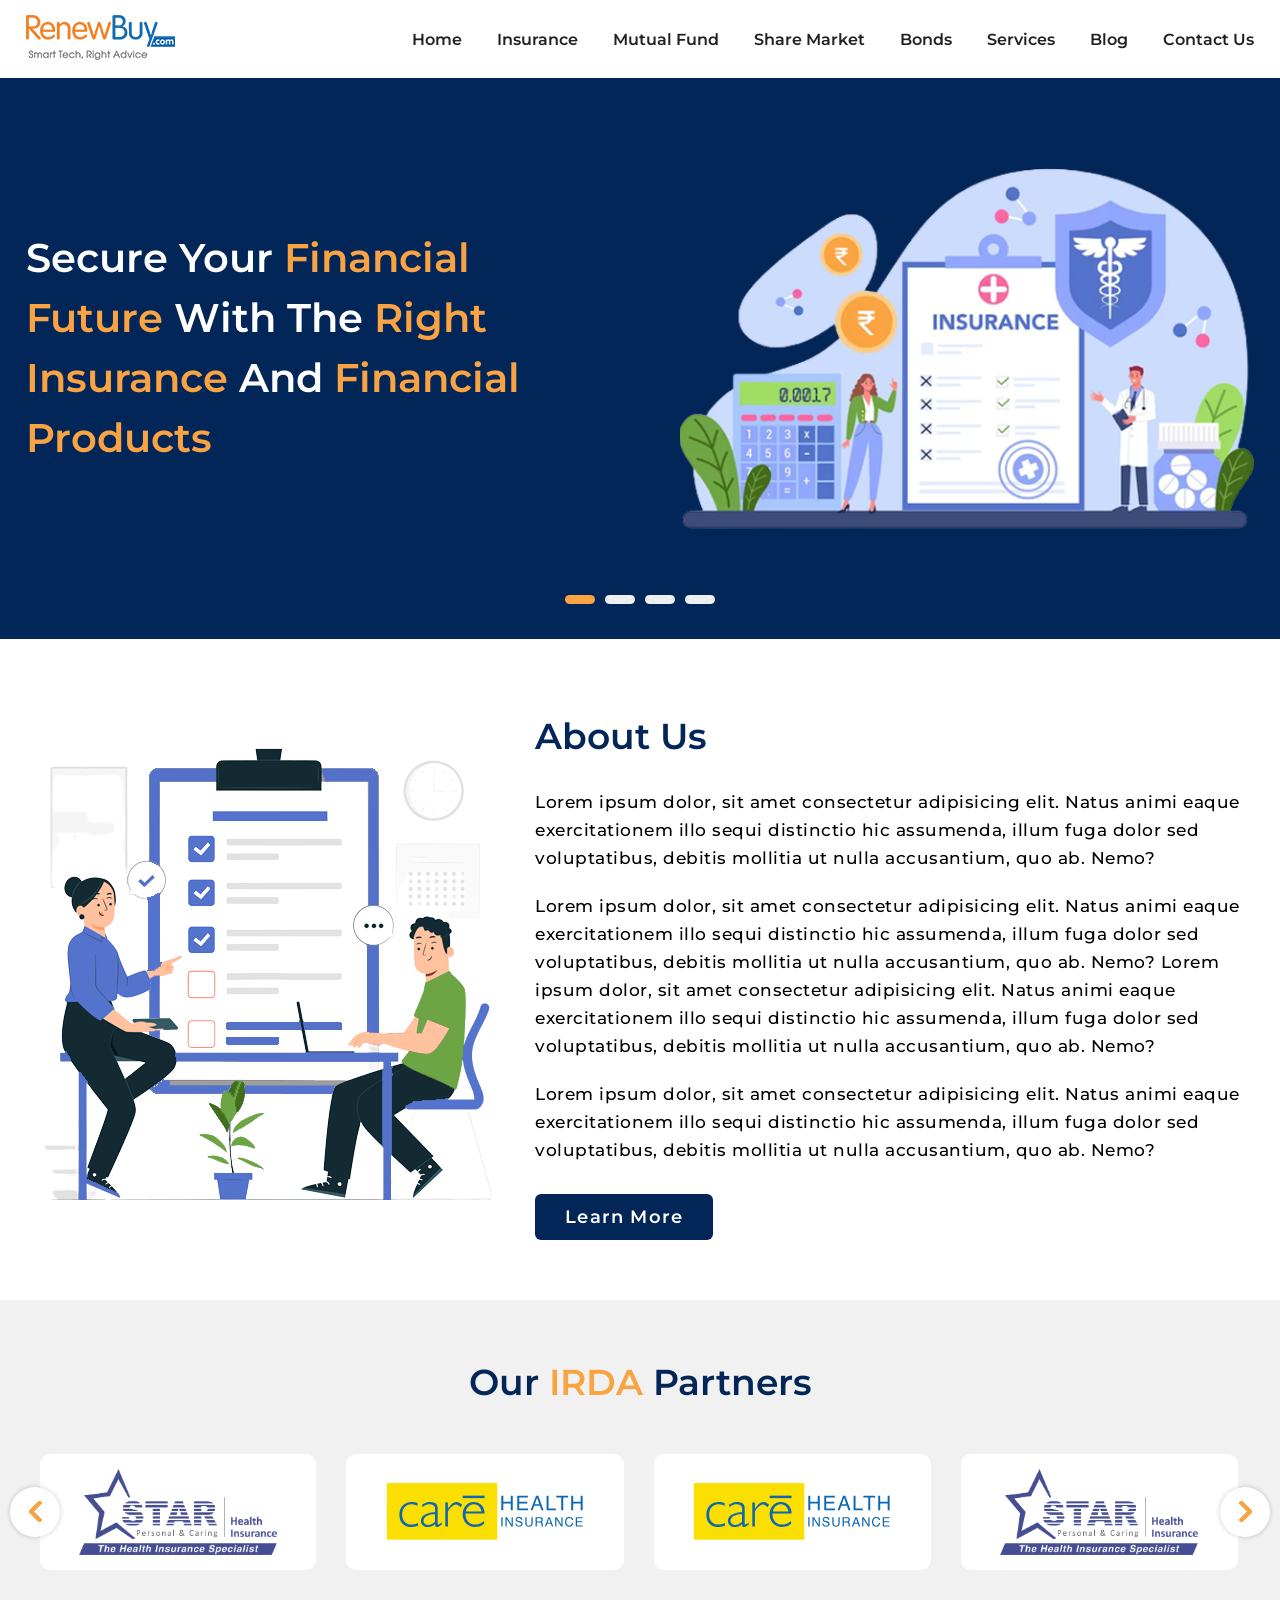
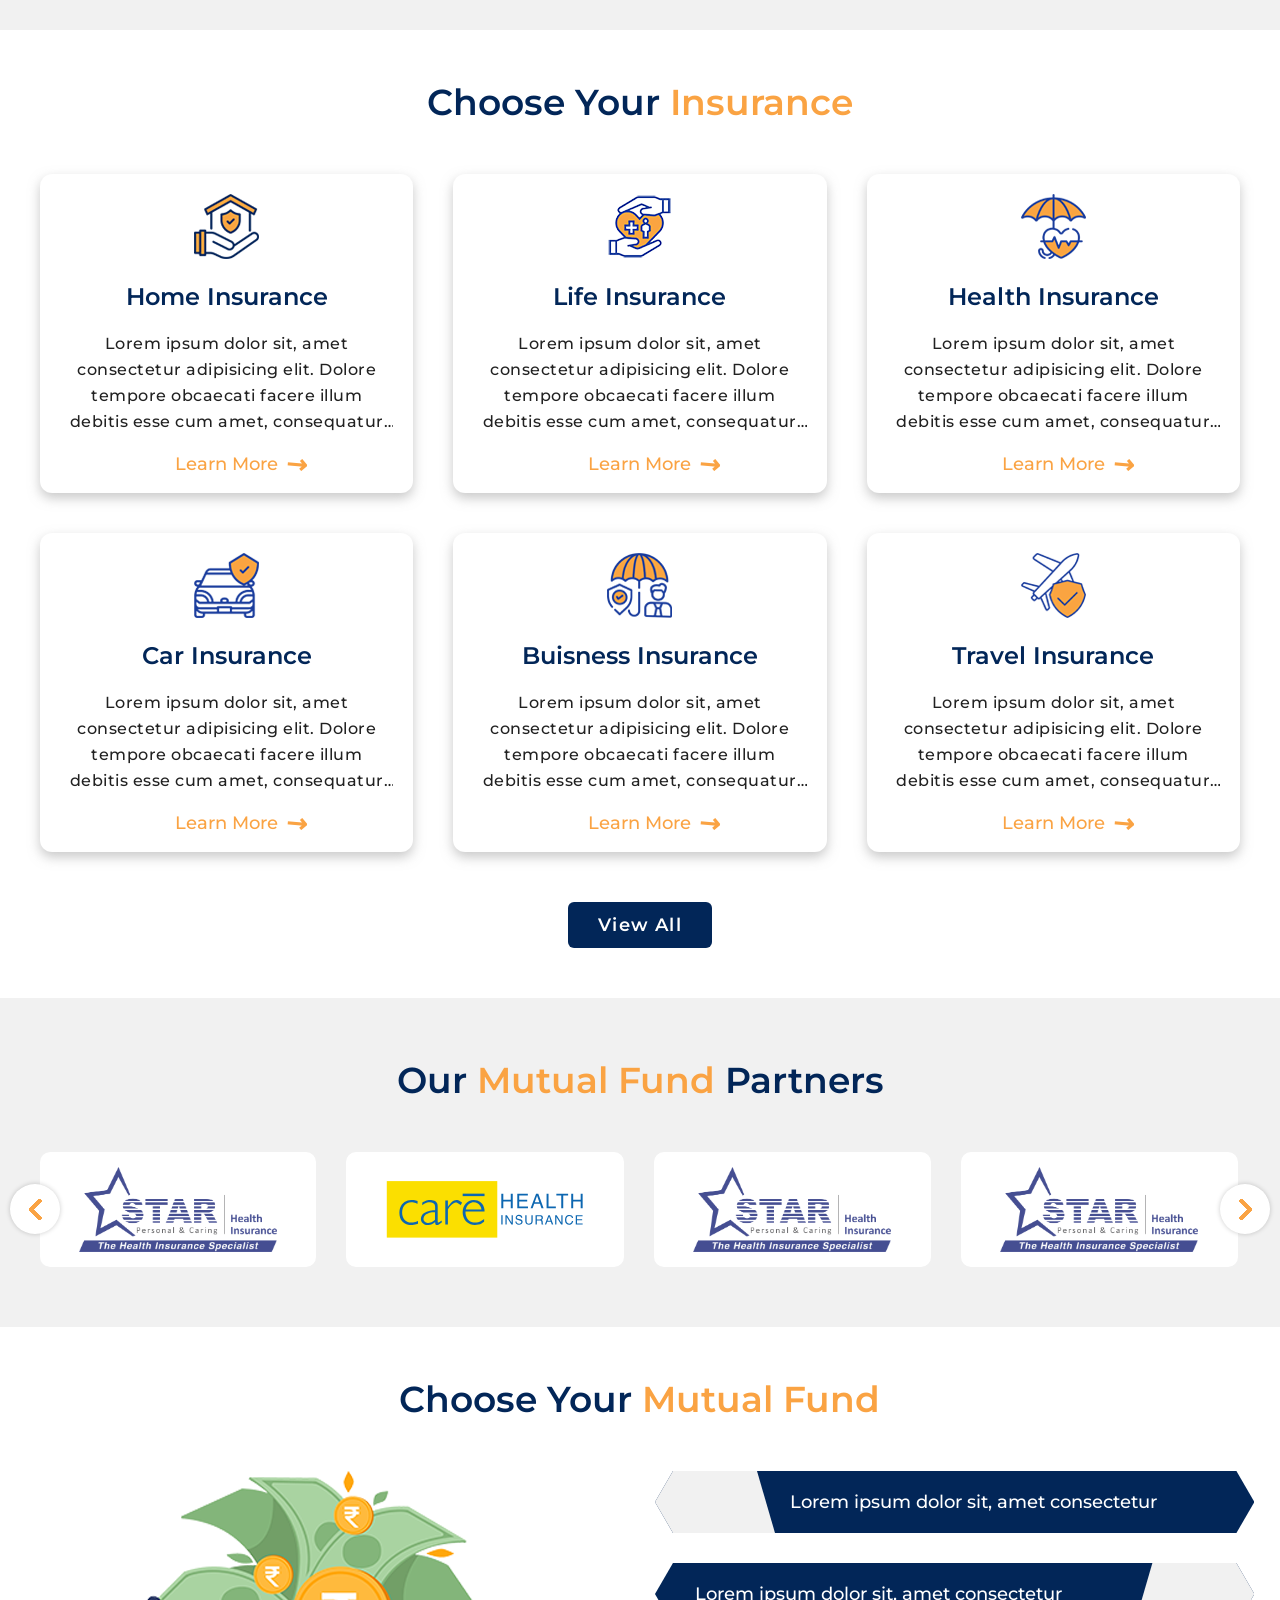
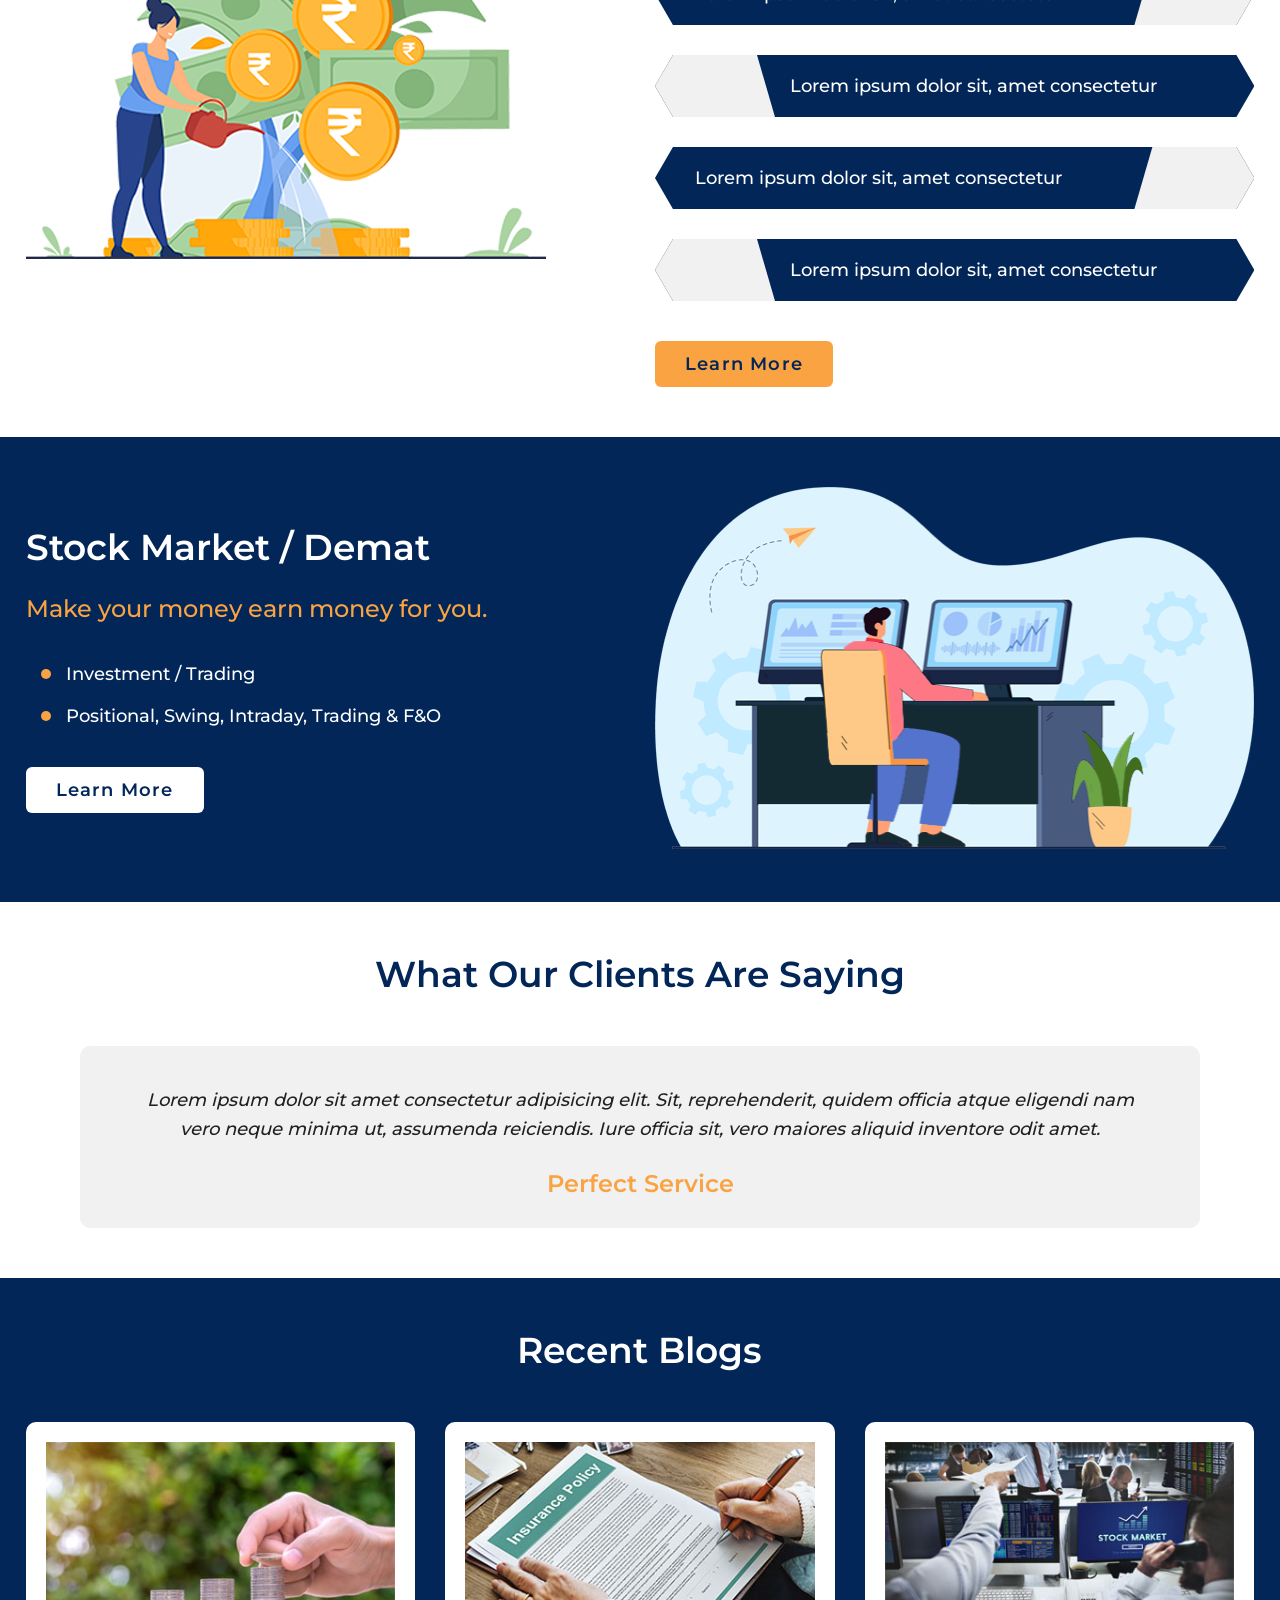
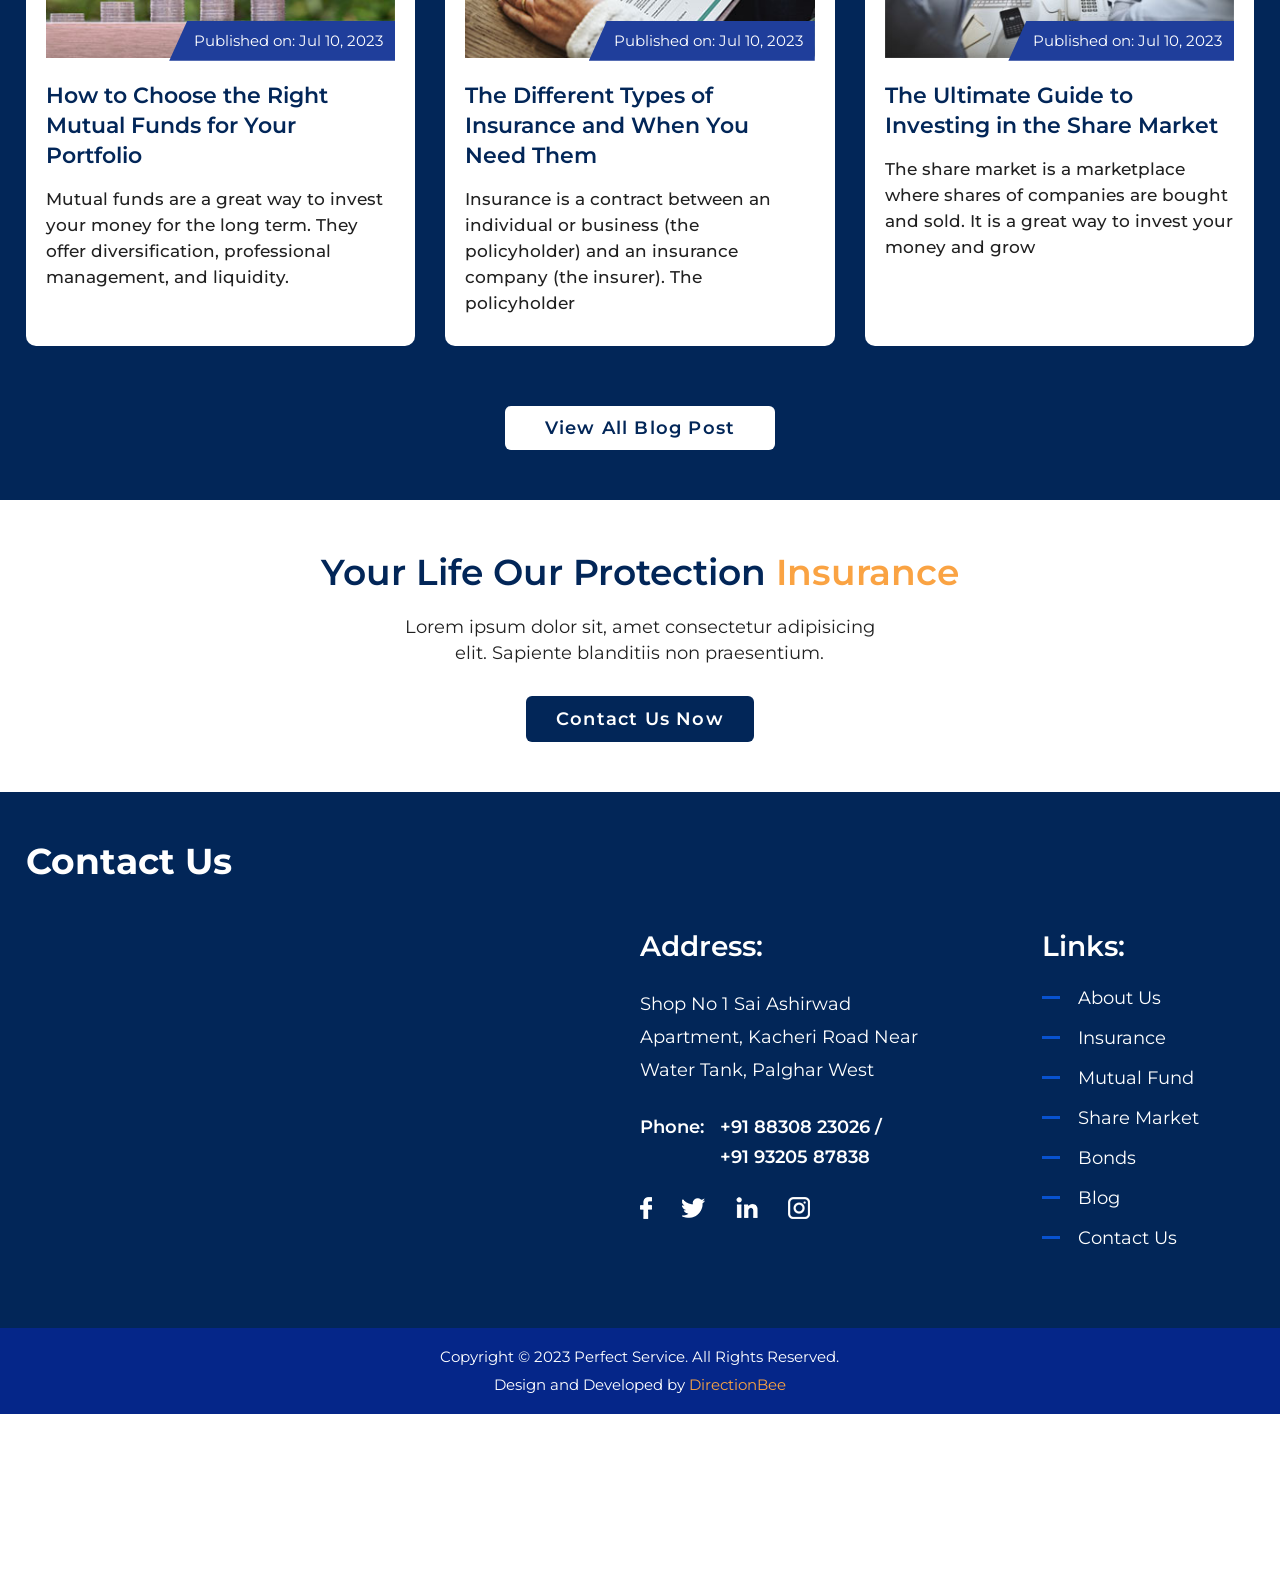
==== commit e5169b3c: "stock section updated" ====
--- a/index.html
+++ b/index.html
@@ -416,7 +416,7 @@
     margin:0,
     nav:false,
     autoplay:true,
-    autoplayTimeout:3000,
+    autoplayTimeout:5000,
     responsive:{
         0:{
             items:1
--- a/css/print.css
+++ b/css/print.css
@@ -205,7 +205,7 @@
 .stocksec{padding: 50px 0px; background: var(--navyblue);}
 .stocksec .container{display: grid; grid-template-columns: repeat(2,1fr); gap: 30px; align-items: center;}
 .stocksec h3.title{color: var(--white); text-align: left;}
-.stocksec h4{font-size: 24px; color: var(--yellow); font-weight: 600; line-height: normal; margin: 25px 0 40px;}
+.stocksec h4{font-size: 24px; color: var(--yellow); font-weight: 500; line-height: normal; margin: 25px 0 40px;}
 .stocksec ul{font-size: 0; display: grid; grid-template-columns: 1fr; gap: 20px; margin-left: 40px;}
 .stocksec ul li{font-size: 18px; color: var(--white); font-weight: 500; line-height: normal; position: relative;}
 .stocksec ul li::before{content: ''; position: absolute; top: calc(50% - 5px); width: 10px; height: 10px; border-radius: 50px; background: var(--yellow); left: -25px;}
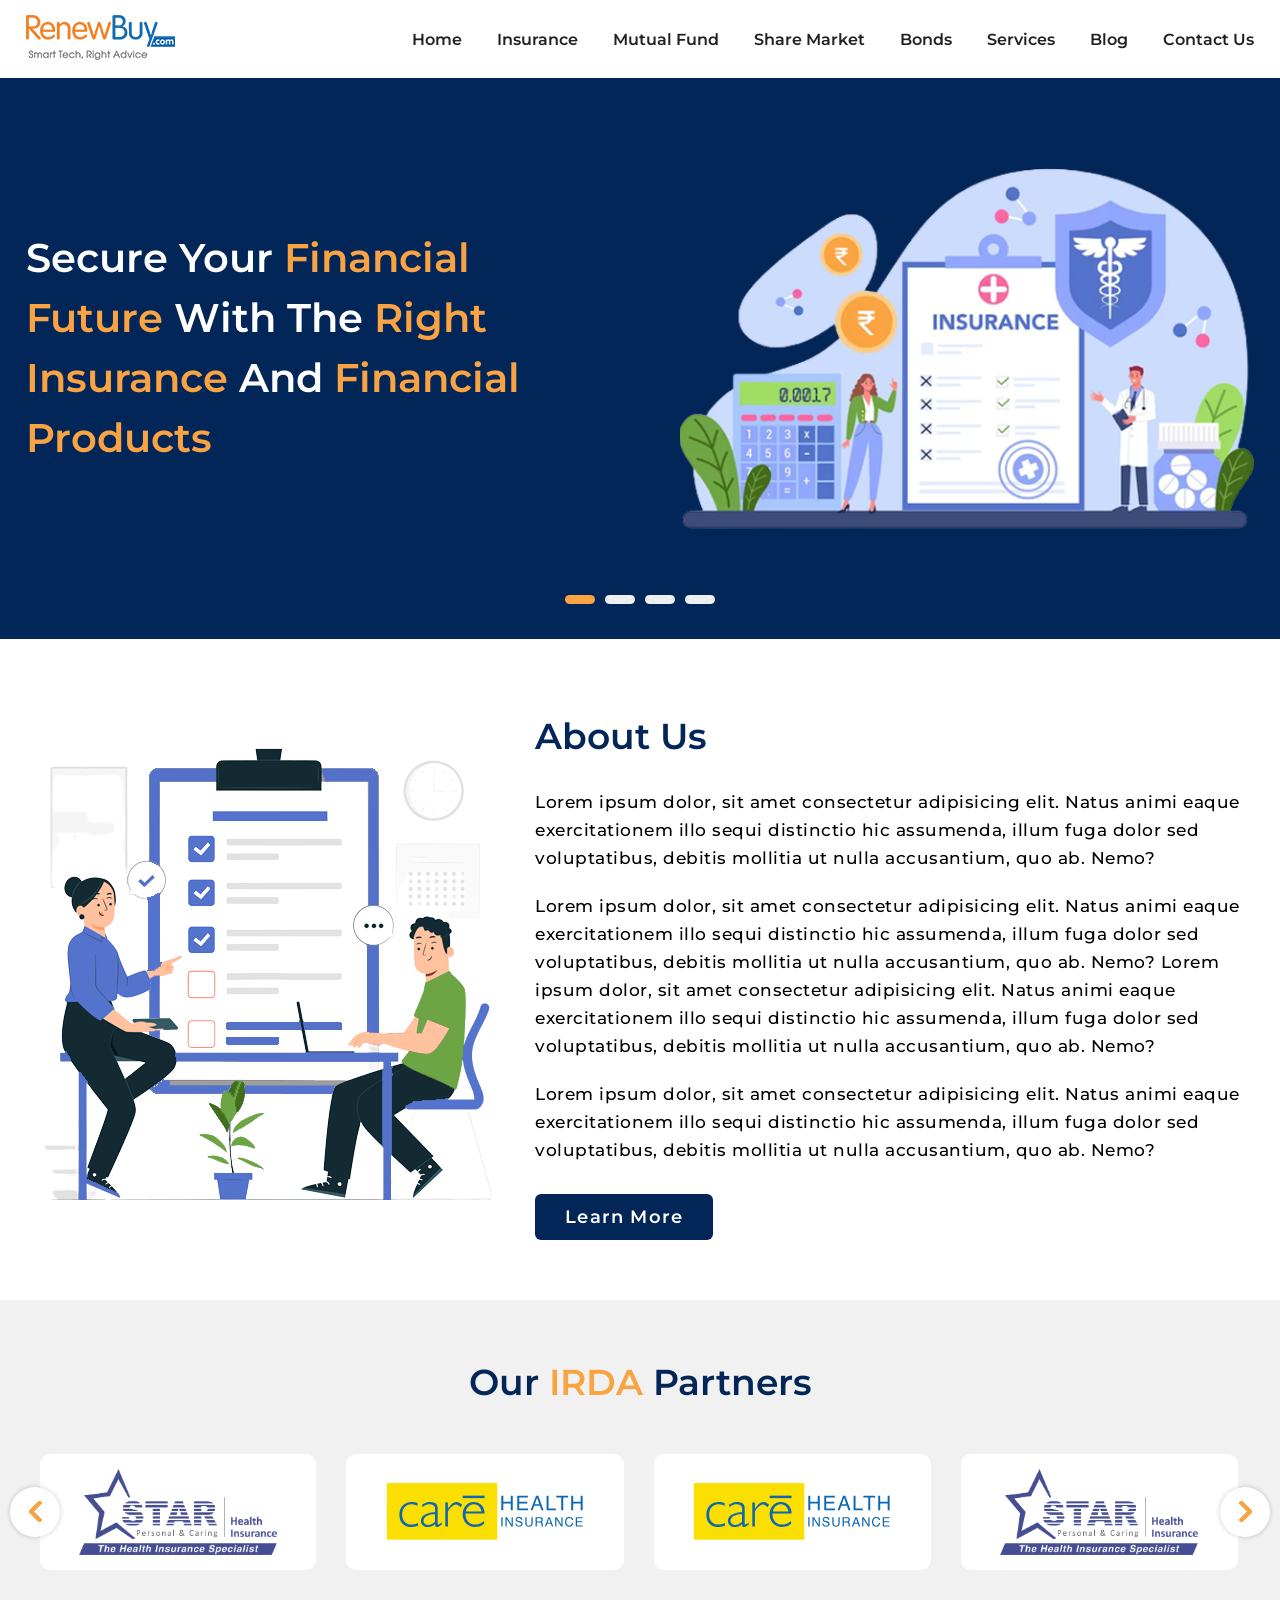
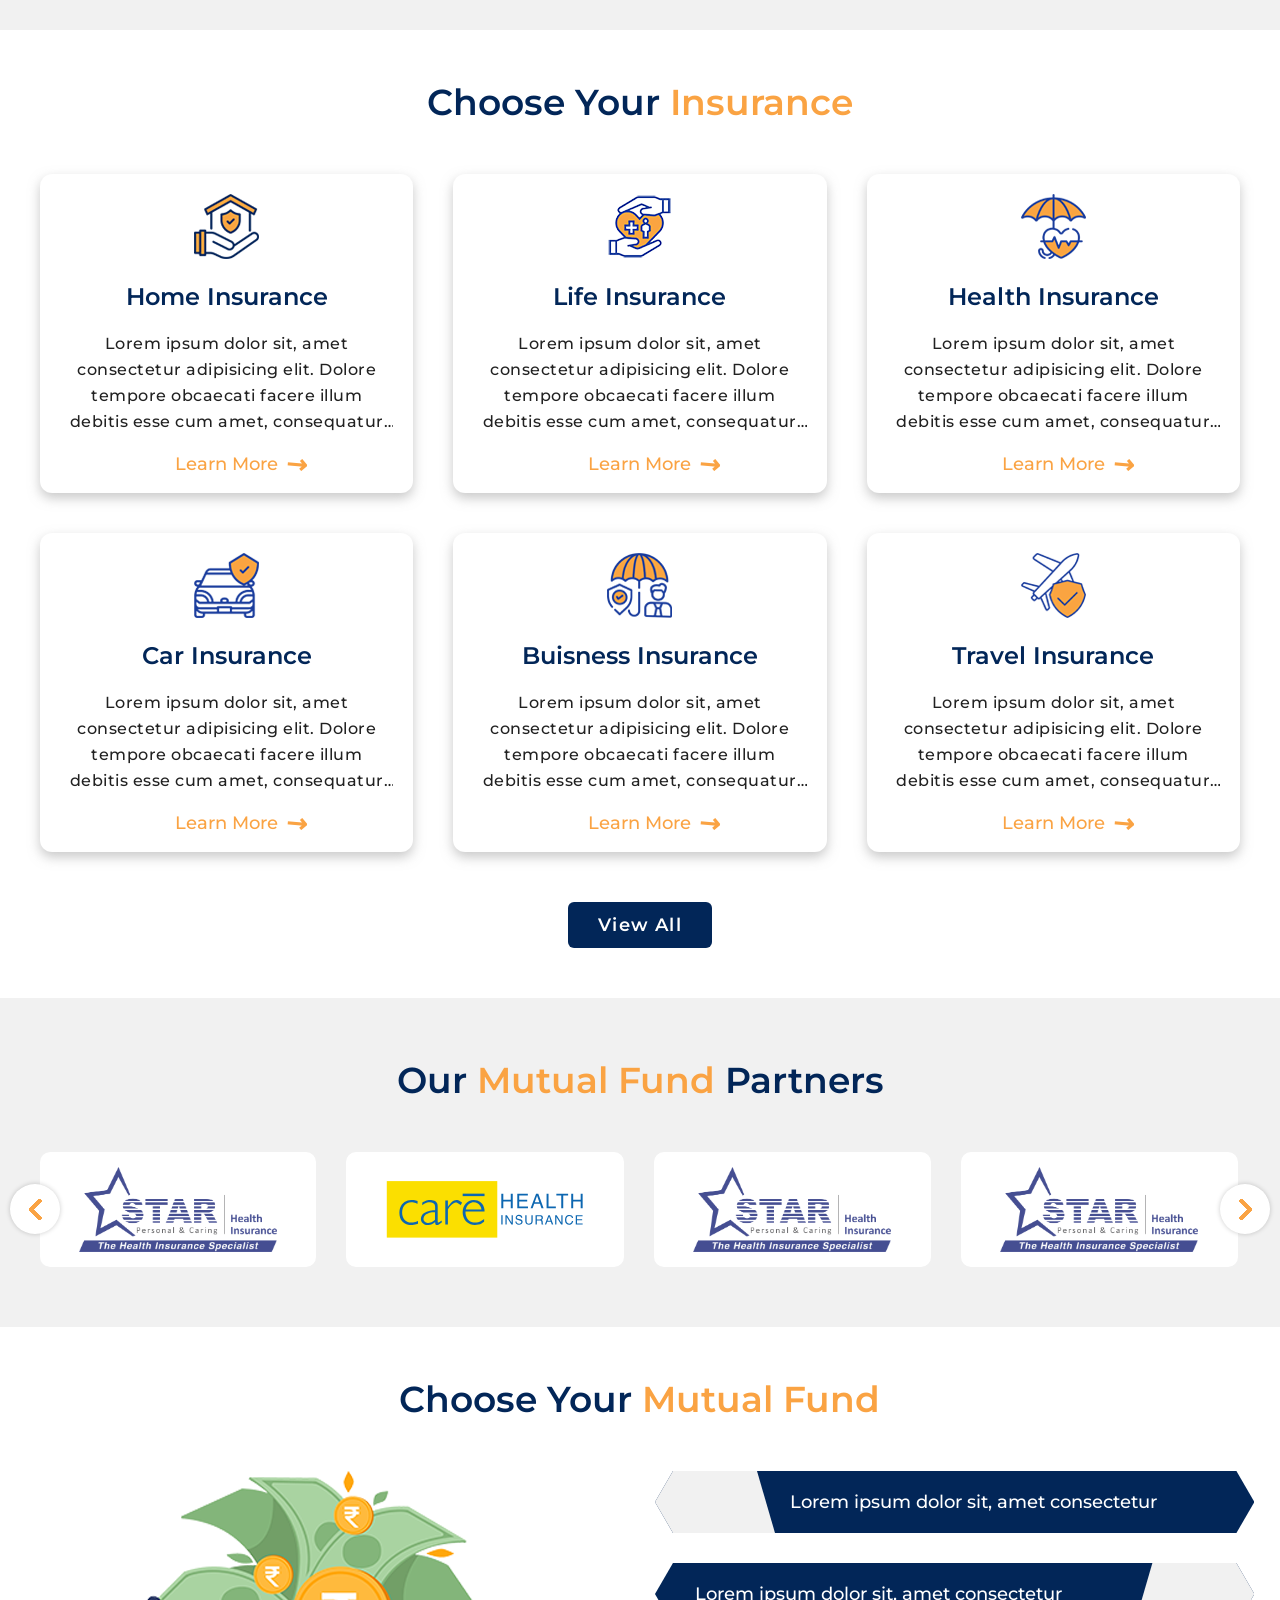
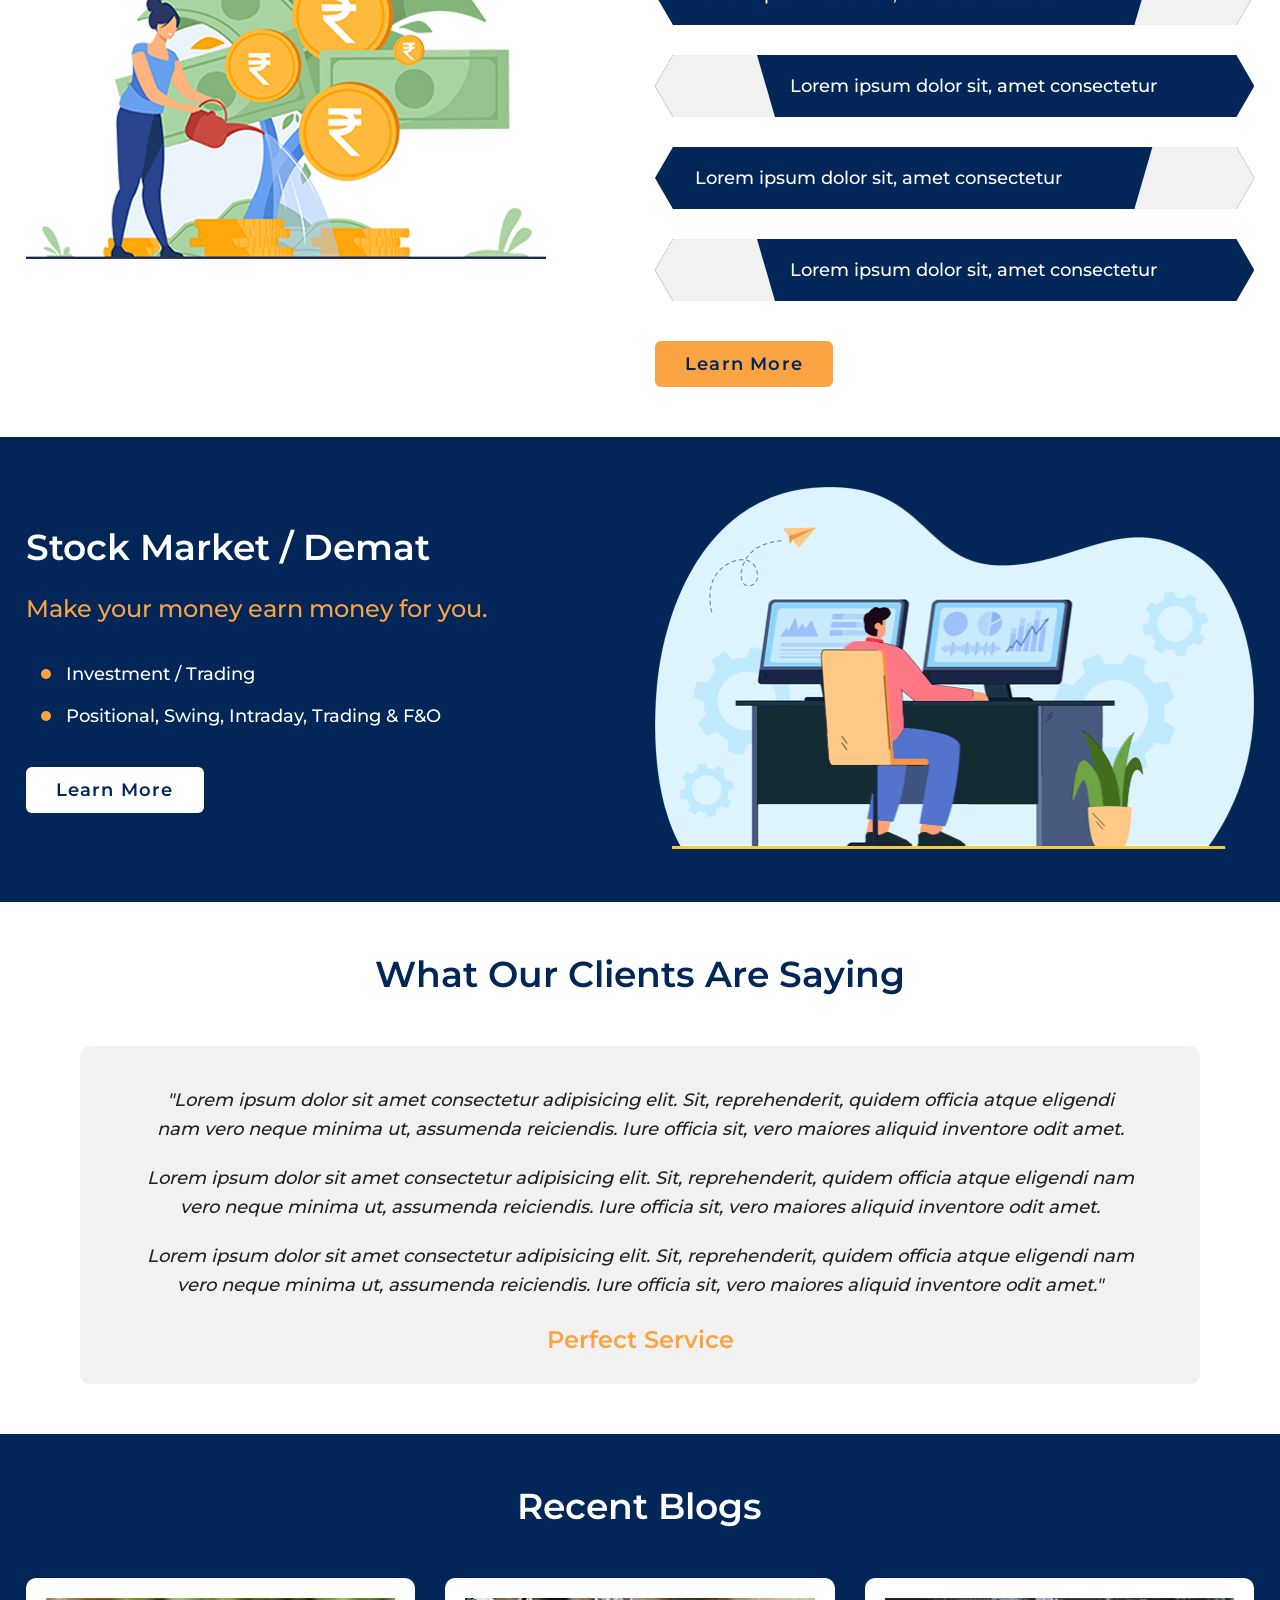
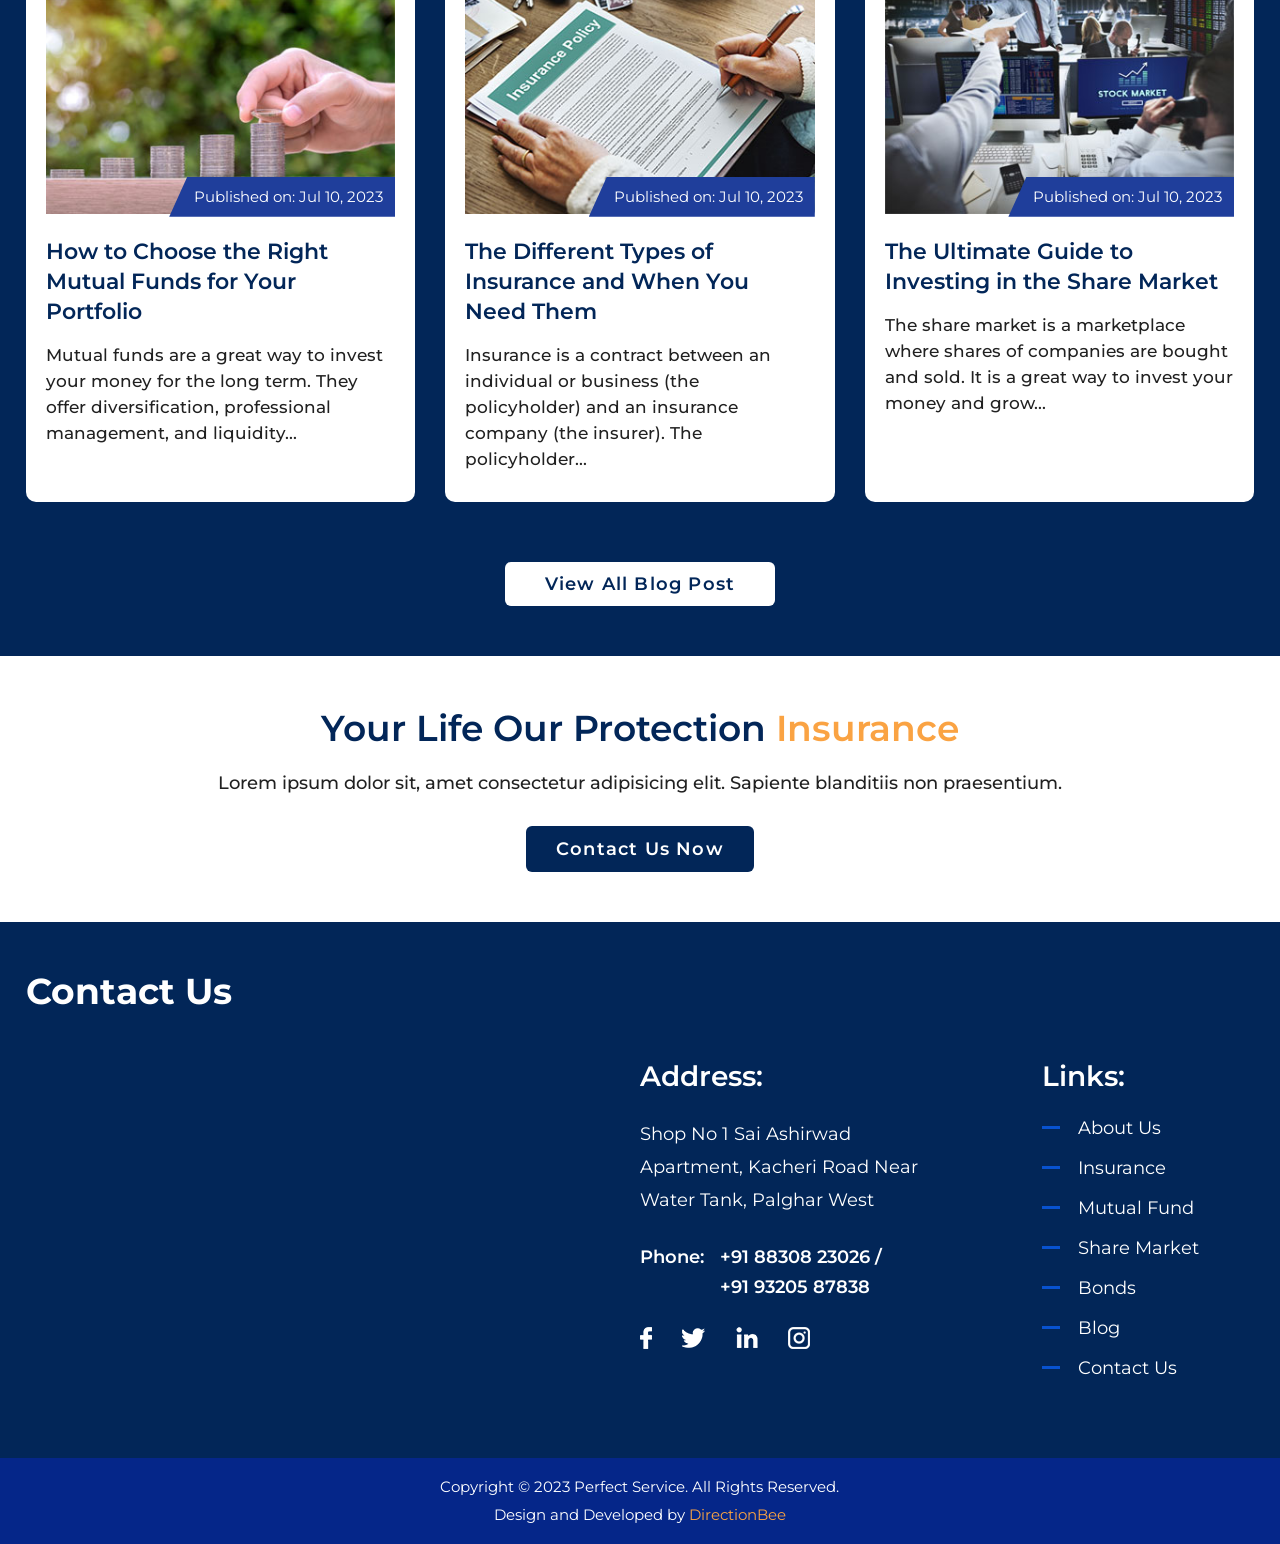
==== commit 5625c5d3: "home page updated" ====
--- a/index.html
+++ b/index.html
@@ -296,7 +296,7 @@
                     </div>
                     <div class="contentbox">
                         <h4><a href="#">How to Choose the Right Mutual Funds for Your Portfolio</a></h4>
-                        <p>Mutual funds are a great way to invest your money for the long term. They offer diversification, professional management, and liquidity. </p>
+                        <p>Mutual funds are a great way to invest your money for the long term. They offer diversification, professional management, and liquidity... </p>
                     </div>
                 </li>
                 <li>
@@ -310,7 +310,7 @@
                     </div>
                     <div class="contentbox">
                         <h4><a href="#">The Different Types of Insurance and When You Need Them</a></h4>
-                        <p>Insurance is a contract between an individual or business (the policyholder) and an insurance company (the insurer). The policyholder</p>
+                        <p>Insurance is a contract between an individual or business (the policyholder) and an insurance company (the insurer). The policyholder...</p>
                     </div>
                 </li>
                 <li>
@@ -324,7 +324,7 @@
                     </div>
                     <div class="contentbox">
                         <h4><a href="#">The Ultimate Guide to Investing in the Share Market</a></h4>
-                        <p>The share market is a marketplace where shares of companies are bought and sold. It is a great way to invest your money and grow</p>
+                        <p>The share market is a marketplace where shares of companies are bought and sold. It is a great way to invest your money and grow...</p>
                     </div>
                 </li>
             </ul>
@@ -336,8 +336,7 @@
     <div class="footercontact">
         <div class="container">
             <h3 class="title">Your life our protection <span>Insurance</span></h3>
-            <p>Lorem ipsum dolor sit, amet consectetur adipisicing elit. Sapiente blanditiis non praesentium.
-            </p><br>
+            <p>Lorem ipsum dolor sit, amet consectetur adipisicing elit. <span>Sapiente blanditiis non praesentium.</span></p>
             <a href="#">Contact Us Now</a>
         </div>
     </div>
--- a/css/print.css
+++ b/css/print.css
@@ -235,7 +235,8 @@
 .testimonialsec .item h4{font-size: 24px; color: var(--yellow); line-height: normal; margin-top: 25px; font-weight: 600;}
 
 .footercontact{padding: 50px 0; text-align: center;}
-.footercontact p{font-size: 18px; color: var(--black); font-weight: 400; line-height: 26px; width: 40%; margin: 20px auto 30px;}
+.footercontact p{font-size: 18px; color: var(--black); font-weight: 500; line-height: 26px; margin: 20px auto 30px;}
+.footercontact p span{text-align: center;}
 .footercontact a{display: inline-flex; color: var(--white); padding: 14px 30px; border-radius: 6px; background: var(--navyblue); letter-spacing: 1.2px; font-weight: 600; text-align: center; font-size: 18px}
 .footercontact a:hover{background: var(--yellow); color: var(--navyblue);}
 
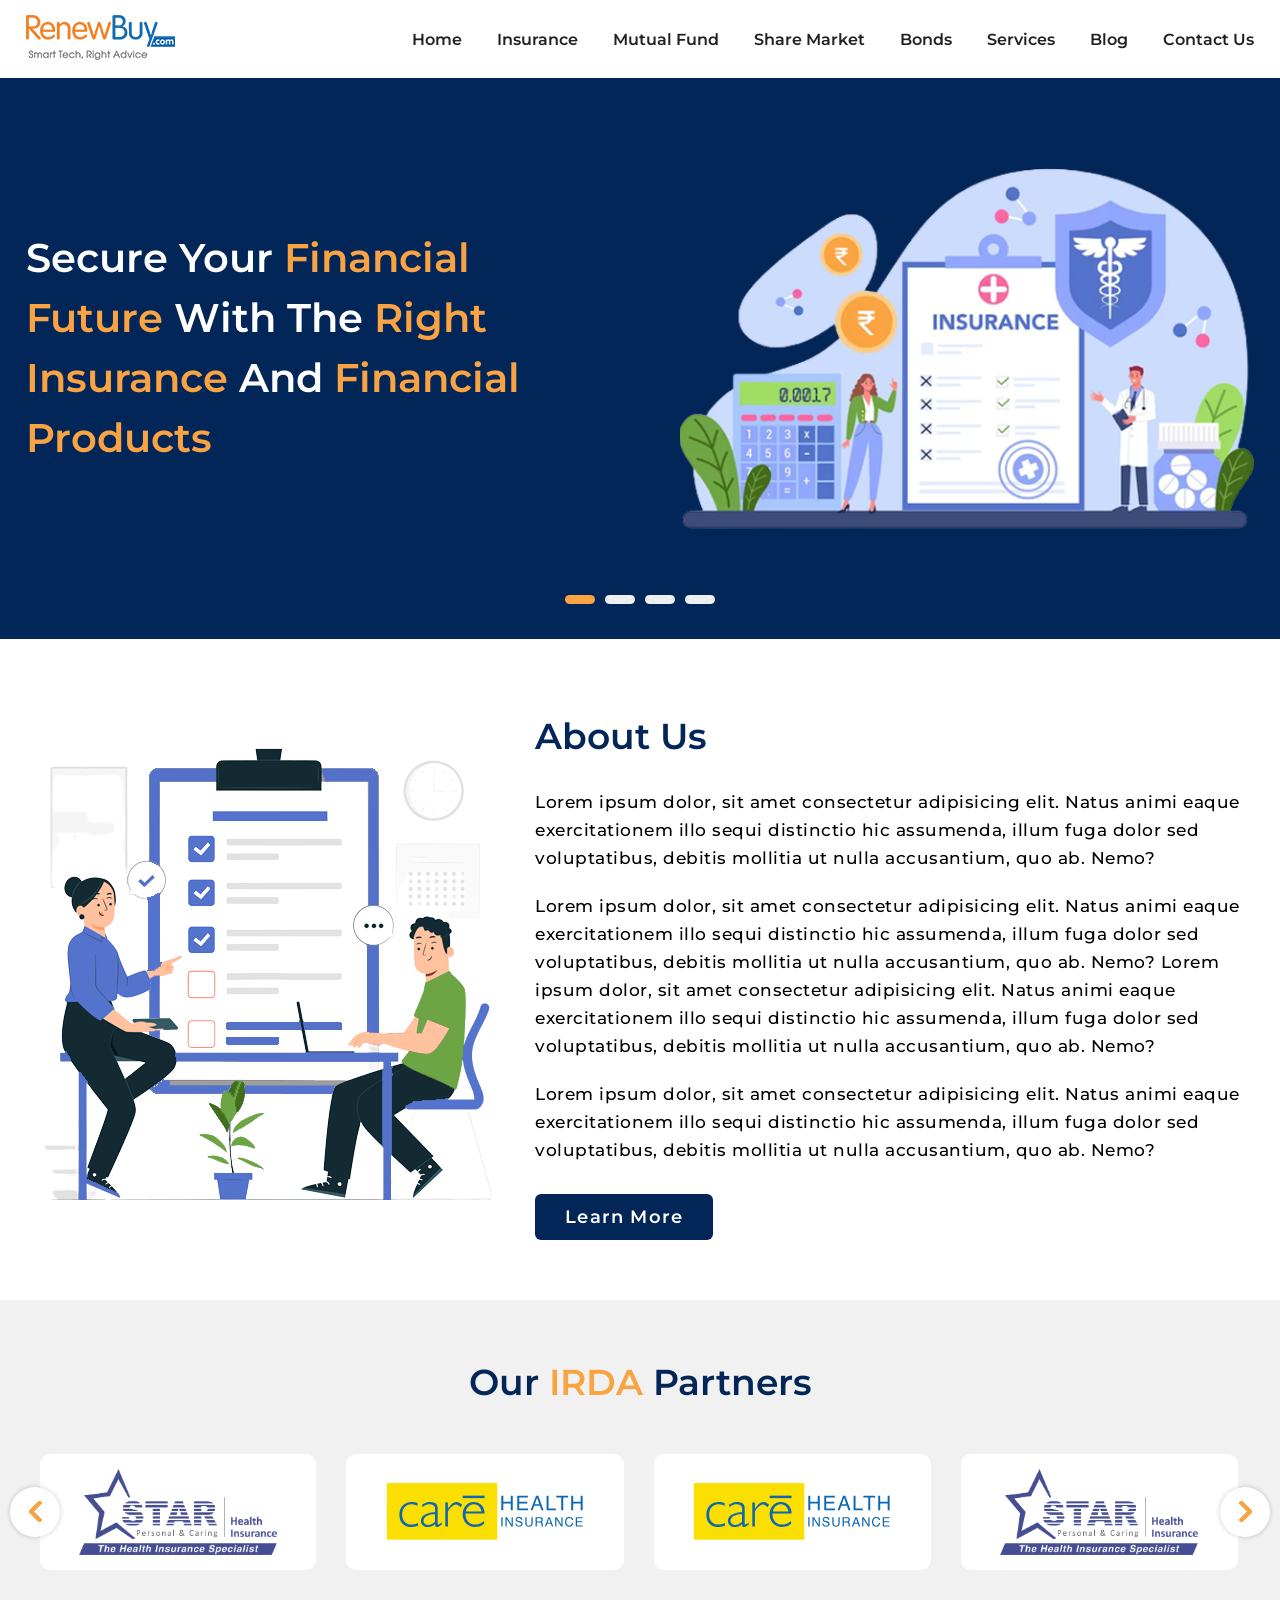
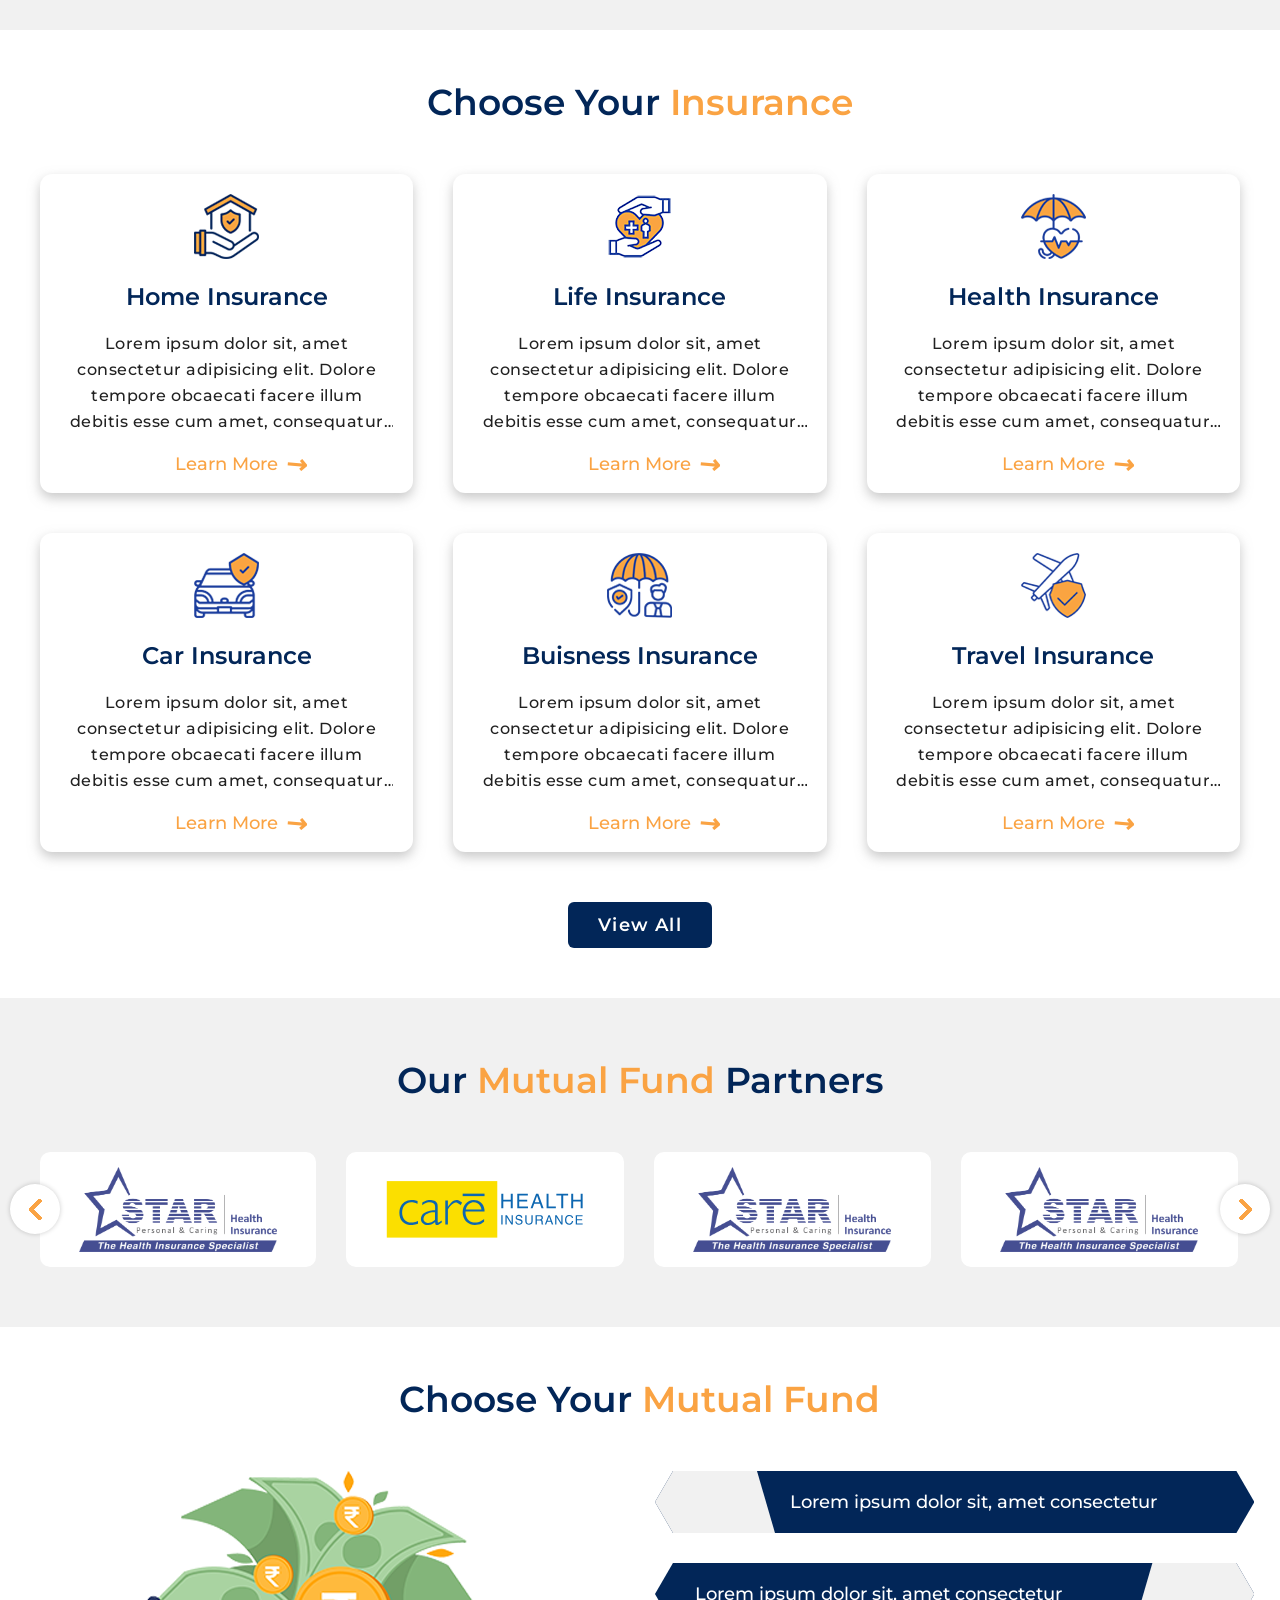
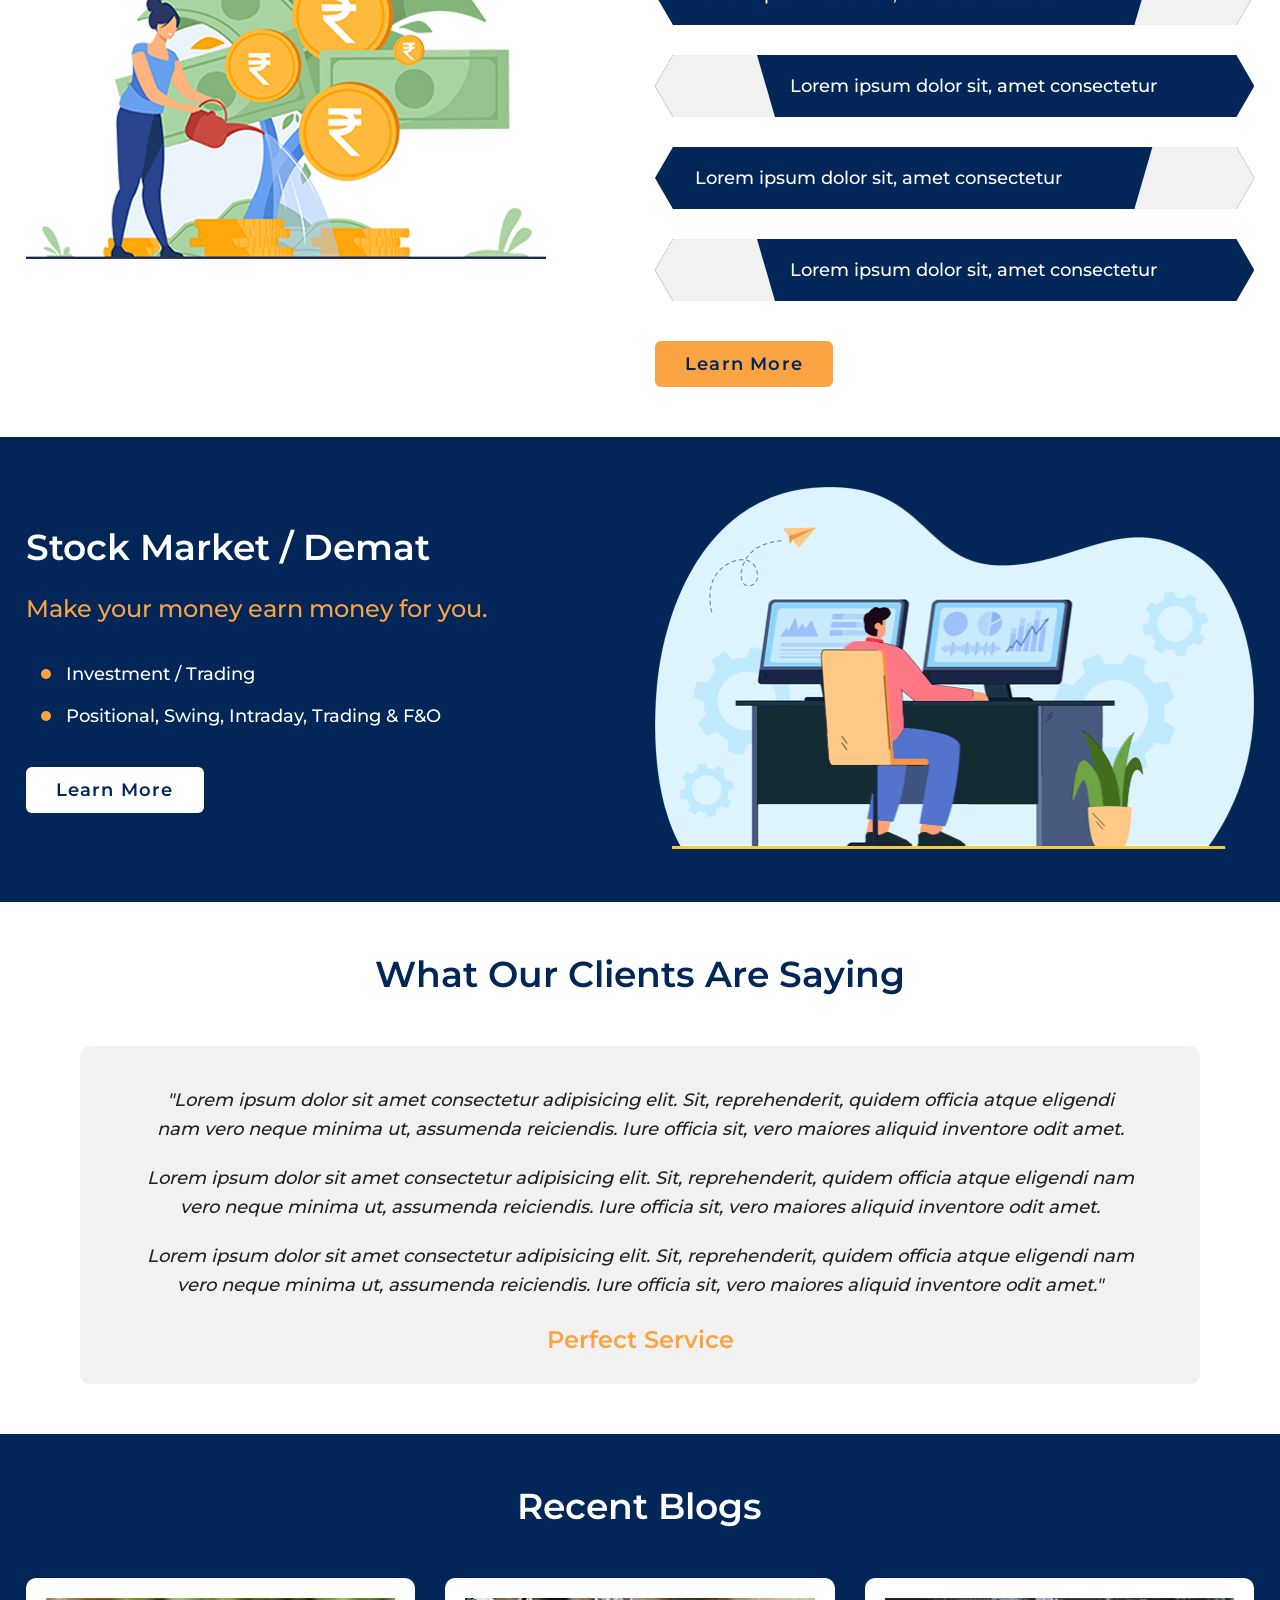
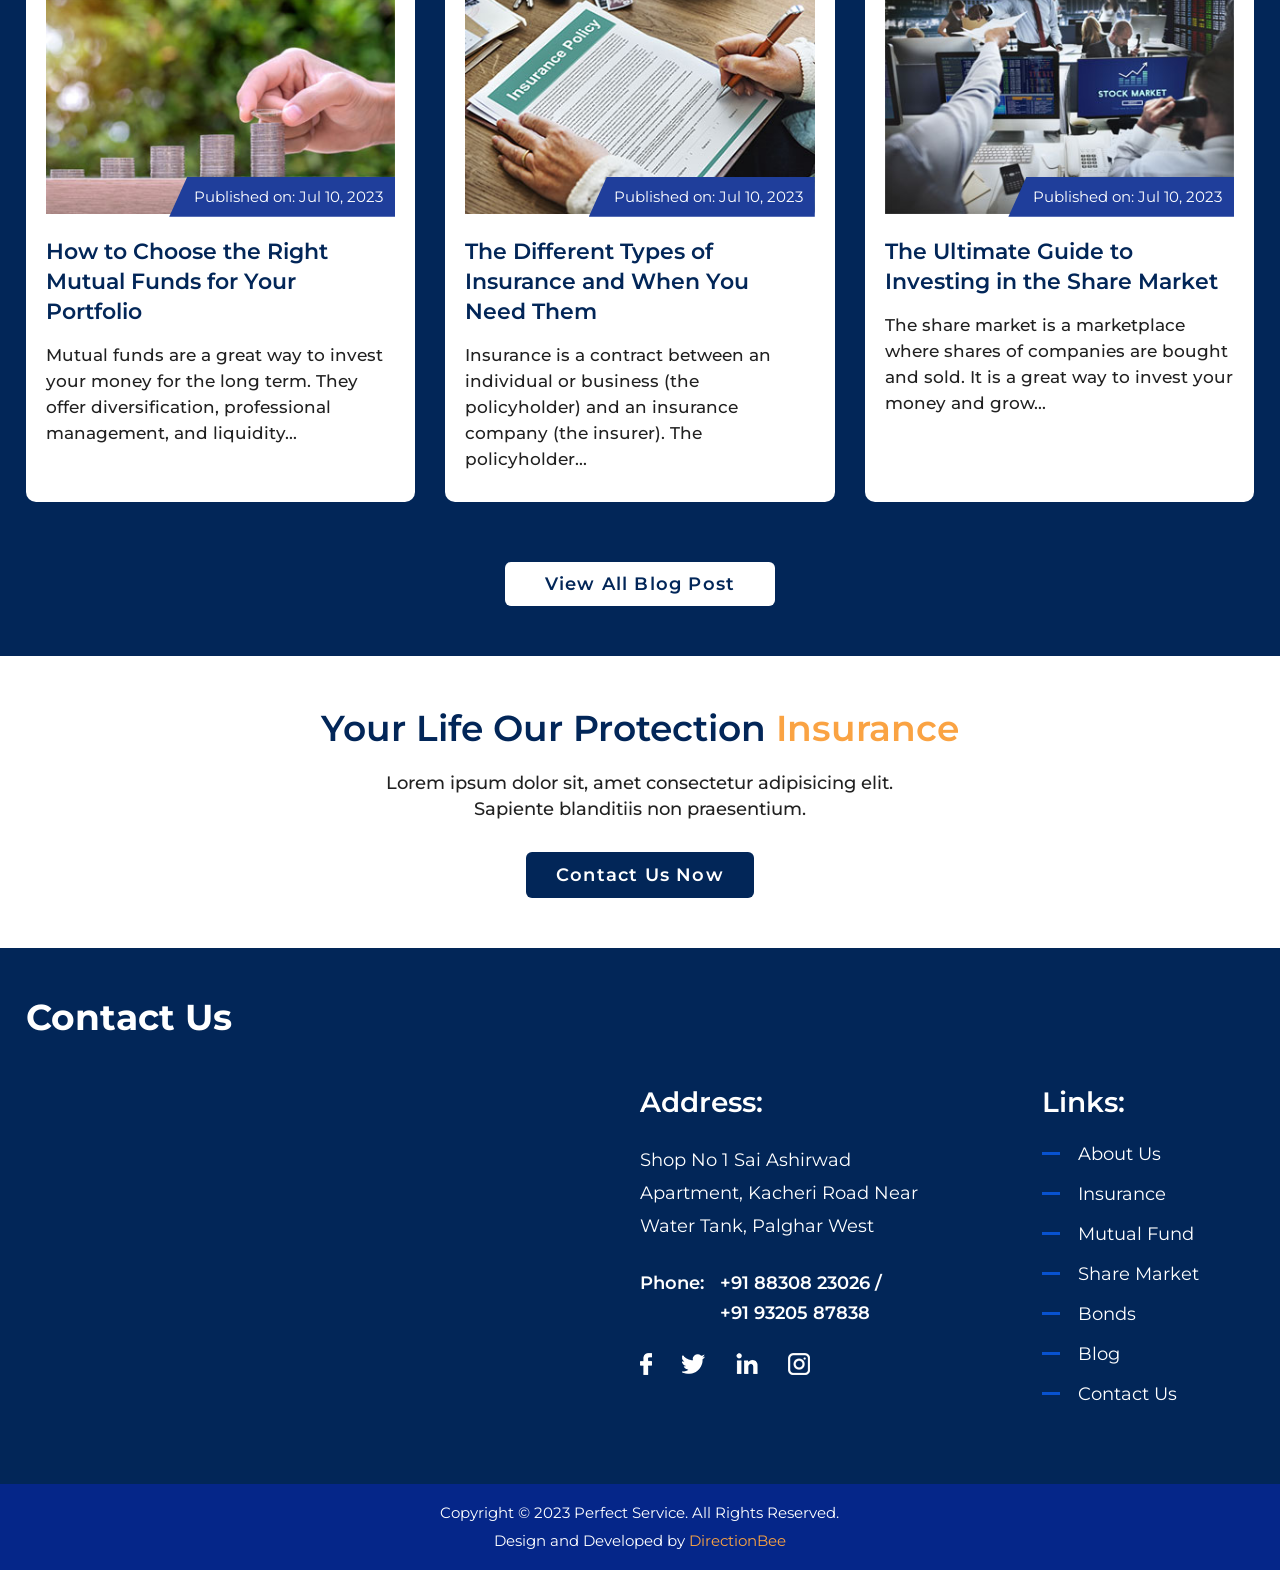
==== commit 650d4721: "Changes done" ====
--- a/index.html
+++ b/index.html
@@ -38,45 +38,45 @@
     </div>
     <div class="owl-carousel bannerslider">
         <div class="bannersec">
-        <div class="container">
-            <div class="bannercaption">
-                <h2>Secure your <span>financial future</span> with the <span>right insurance</span> and <span>financial products</span></h2>
-            </div>
-            <div class="bannerimg">
-                <img src="images/bannerimg.svg" width="599" height="376" alt="bannerimg" />
-            </div>
-        </div>
-    </div>
+            <div class="container">
+                <div class="bannercaption">
+                    <h2>Secure your <span>financial future</span> with the <span>right insurance</span> and <span>financial products</span></h2>
+                </div>
+                <div class="bannerimg">
+                    <img src="images/bannerimg.svg" width="599" height="376" alt="bannerimg" />
+                </div>
+            </div>
+        </div>
         <div class="bannersec">
-        <div class="container">
-            <div class="bannercaption">
-                <h2>Start a <span>fixed deposit</span> today and watch your <span>Money growing</span></h2>
-            </div>
-            <div class="bannerimg">
-                <img src="images/bankfd-img.svg" width="552" height="376" alt="bankfd-img" />
-            </div>
-        </div>
-    </div>
+            <div class="container">
+                <div class="bannercaption">
+                    <h2>Start a <span>fixed deposit</span> today and watch your <span>Money growing</span></h2>
+                </div>
+                <div class="bannerimg">
+                    <img src="images/bankfd-img.svg" width="552" height="376" alt="bankfd-img" />
+                </div>
+            </div>
+        </div>
         <div class="bannersec">
-        <div class="container">
-            <div class="bannercaption">
-                <h2>Invest in <span>mutual funds</span> and reach your <span>retirement goals</span></h2>
-            </div>
-            <div class="bannerimg">
-                <img src="images/mutual-fund-img.svg" width="599" height="376" alt="mutual-fund-img" />
-            </div>
-        </div>
-    </div>
+            <div class="container">
+                <div class="bannercaption">
+                    <h2>Invest in <span>mutual funds</span> and reach your <span>retirement goals</span></h2>
+                </div>
+                <div class="bannerimg">
+                    <img src="images/mutual-fund-img.svg" width="599" height="376" alt="mutual-fund-img" />
+                </div>
+            </div>
+        </div>
         <div class="bannersec">
-        <div class="container">
-            <div class="bannercaption">
-                <h2>Invest in investment-grade <span>corporate bonds</span> for <span>safety</span> and <span>security</span></h2>
-            </div>
-            <div class="bannerimg">
-                <img src="images/corporatefd-img.svg" width="599" height="376" alt="corporatefd-img" />
-            </div>
-        </div>
-    </div>
+            <div class="container">
+                <div class="bannercaption">
+                    <h2>Invest in investment-grade <span>corporate bonds</span> for <span>safety</span> and <span>security</span></h2>
+                </div>
+                <div class="bannerimg">
+                    <img src="images/corporatefd-img.svg" width="599" height="376" alt="corporatefd-img" />
+                </div>
+            </div>
+        </div>
     </div>
     <div class="aboutsec">
         <div class="container">
@@ -253,31 +253,31 @@
             <h3 class="title">What Our Clients Are Saying</h3>
             <div class="owl-carousel testimonialslider">
                 <div class="item">
-                    <p>"Lorem ipsum dolor sit amet consectetur adipisicing elit. Sit, reprehenderit, quidem officia atque eligendi nam vero neque minima ut, assumenda reiciendis. Iure officia sit, vero maiores aliquid inventore odit amet.</p>
+                        <p>"Lorem ipsum dolor sit amet consectetur adipisicing elit. Sit, reprehenderit, quidem officia atque eligendi nam vero neque minima ut, assumenda reiciendis. Iure officia sit, vero maiores aliquid inventore odit amet.</p>
+                        <p>Lorem ipsum dolor sit amet consectetur adipisicing elit. Sit, reprehenderit, quidem officia atque eligendi nam vero neque minima ut, assumenda reiciendis. Iure officia sit, vero maiores aliquid inventore odit amet.</p>
+                        <p>Lorem ipsum dolor sit amet consectetur adipisicing elit. Sit, reprehenderit, quidem officia atque eligendi nam vero neque minima ut, assumenda reiciendis. Iure officia sit, vero maiores aliquid inventore odit amet."</p>
+                    <h4>Perfect Service</h4>
+                </div>
+                <div class="item">
                     <p>Lorem ipsum dolor sit amet consectetur adipisicing elit. Sit, reprehenderit, quidem officia atque eligendi nam vero neque minima ut, assumenda reiciendis. Iure officia sit, vero maiores aliquid inventore odit amet.</p>
-                    <p>Lorem ipsum dolor sit amet consectetur adipisicing elit. Sit, reprehenderit, quidem officia atque eligendi nam vero neque minima ut, assumenda reiciendis. Iure officia sit, vero maiores aliquid inventore odit amet."</p>
-                <h4>Perfect Service</h4>
-            </div>
+                    <h4>Perfect Service</h4>
+                </div>
                 <div class="item">
                     <p>Lorem ipsum dolor sit amet consectetur adipisicing elit. Sit, reprehenderit, quidem officia atque eligendi nam vero neque minima ut, assumenda reiciendis. Iure officia sit, vero maiores aliquid inventore odit amet.</p>
-                <h4>Perfect Service</h4>
-            </div>
+                    <h4>Perfect Service</h4>
+                </div>
                 <div class="item">
                     <p>Lorem ipsum dolor sit amet consectetur adipisicing elit. Sit, reprehenderit, quidem officia atque eligendi nam vero neque minima ut, assumenda reiciendis. Iure officia sit, vero maiores aliquid inventore odit amet.</p>
-                <h4>Perfect Service</h4>
-            </div>
+                    <h4>Perfect Service</h4>
+                </div>
                 <div class="item">
                     <p>Lorem ipsum dolor sit amet consectetur adipisicing elit. Sit, reprehenderit, quidem officia atque eligendi nam vero neque minima ut, assumenda reiciendis. Iure officia sit, vero maiores aliquid inventore odit amet.</p>
-                <h4>Perfect Service</h4>
-            </div>
+                    <h4>Perfect Service</h4>
+                </div>
                 <div class="item">
                     <p>Lorem ipsum dolor sit amet consectetur adipisicing elit. Sit, reprehenderit, quidem officia atque eligendi nam vero neque minima ut, assumenda reiciendis. Iure officia sit, vero maiores aliquid inventore odit amet.</p>
-                <h4>Perfect Service</h4>
-            </div>
-                <div class="item">
-                    <p>Lorem ipsum dolor sit amet consectetur adipisicing elit. Sit, reprehenderit, quidem officia atque eligendi nam vero neque minima ut, assumenda reiciendis. Iure officia sit, vero maiores aliquid inventore odit amet.</p>
-                <h4>Perfect Service</h4>
-            </div>
+                    <h4>Perfect Service</h4>
+                </div>
             </div>
         </div>
     </div>
--- a/css/print.css
+++ b/css/print.css
@@ -11,12 +11,13 @@
 }
 
 /*** GLOBAL SELECTORS ***/
+p:empty,br { display: none !important; }
+a, a:focus{text-decoration: none; outline: 0;}
 a{text-decoration: none; transition: all 0.3s linear;}
 .container{max-width: min(1290px, 96%); margin: 0 auto; width: auto;}
 .sm-container{max-width: min(1200px, 96%); margin: 0 auto;}
 .reset{margin: 0; padding: 0; list-style: none;}
 img{max-width: 100%; height: auto;}
-br{display: none;}
 
 /* montserrat-regular - latin */
 @font-face {
@@ -236,7 +237,7 @@
 
 .footercontact{padding: 50px 0; text-align: center;}
 .footercontact p{font-size: 18px; color: var(--black); font-weight: 500; line-height: 26px; margin: 20px auto 30px;}
-.footercontact p span{text-align: center;}
+.footercontact p span{display: block;}
 .footercontact a{display: inline-flex; color: var(--white); padding: 14px 30px; border-radius: 6px; background: var(--navyblue); letter-spacing: 1.2px; font-weight: 600; text-align: center; font-size: 18px}
 .footercontact a:hover{background: var(--yellow); color: var(--navyblue);}
 
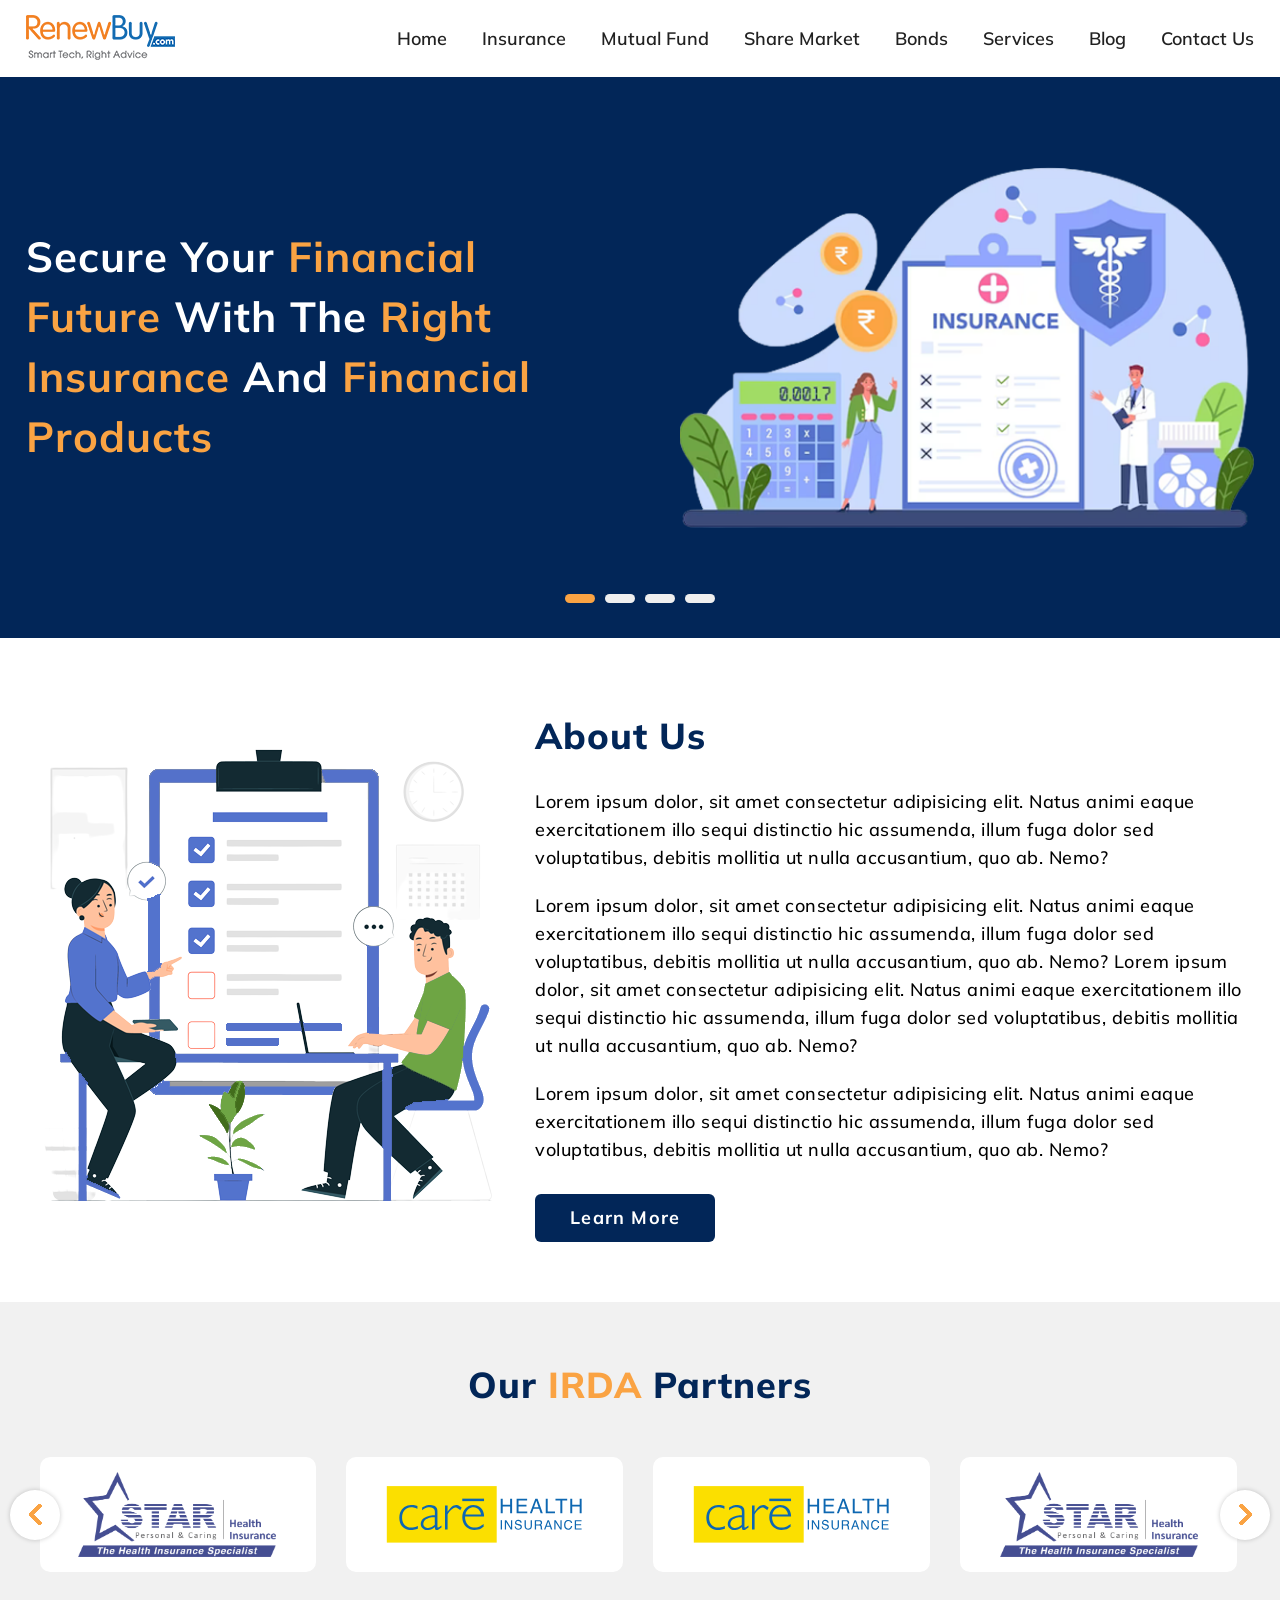
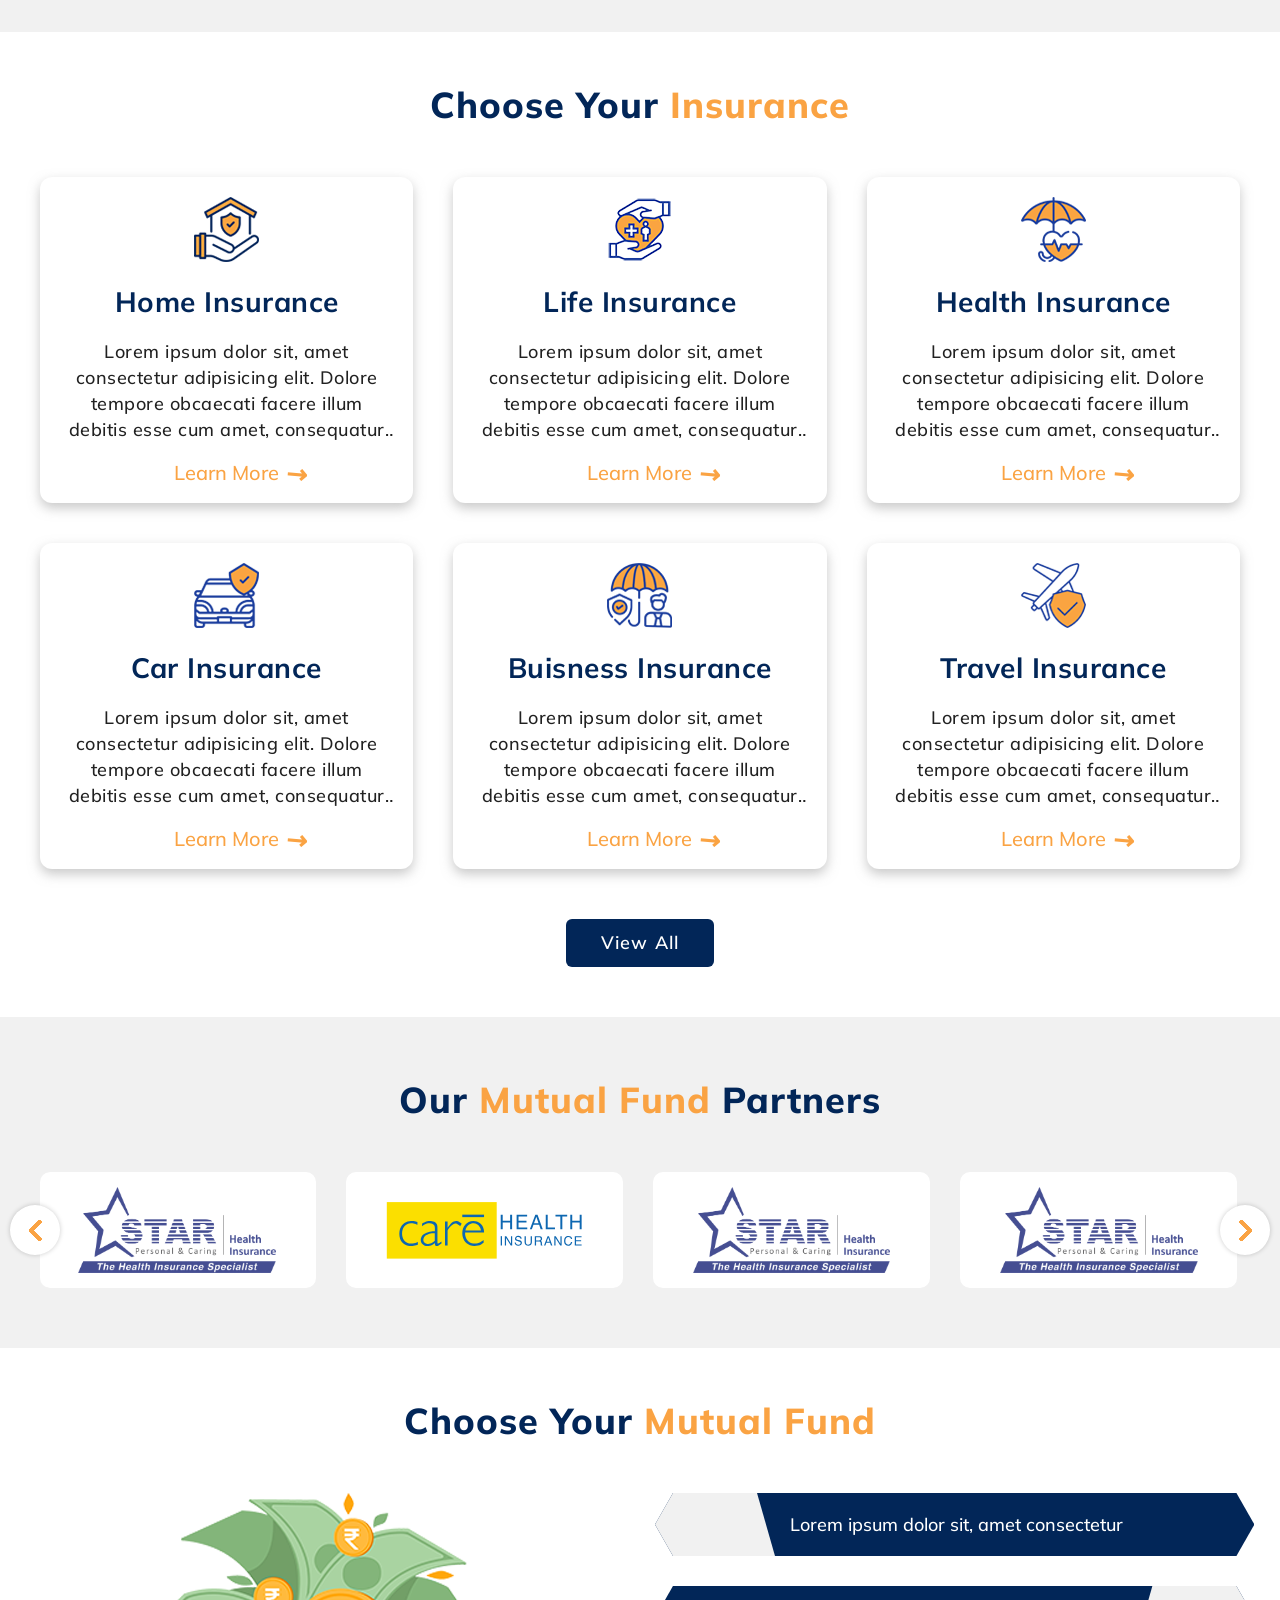
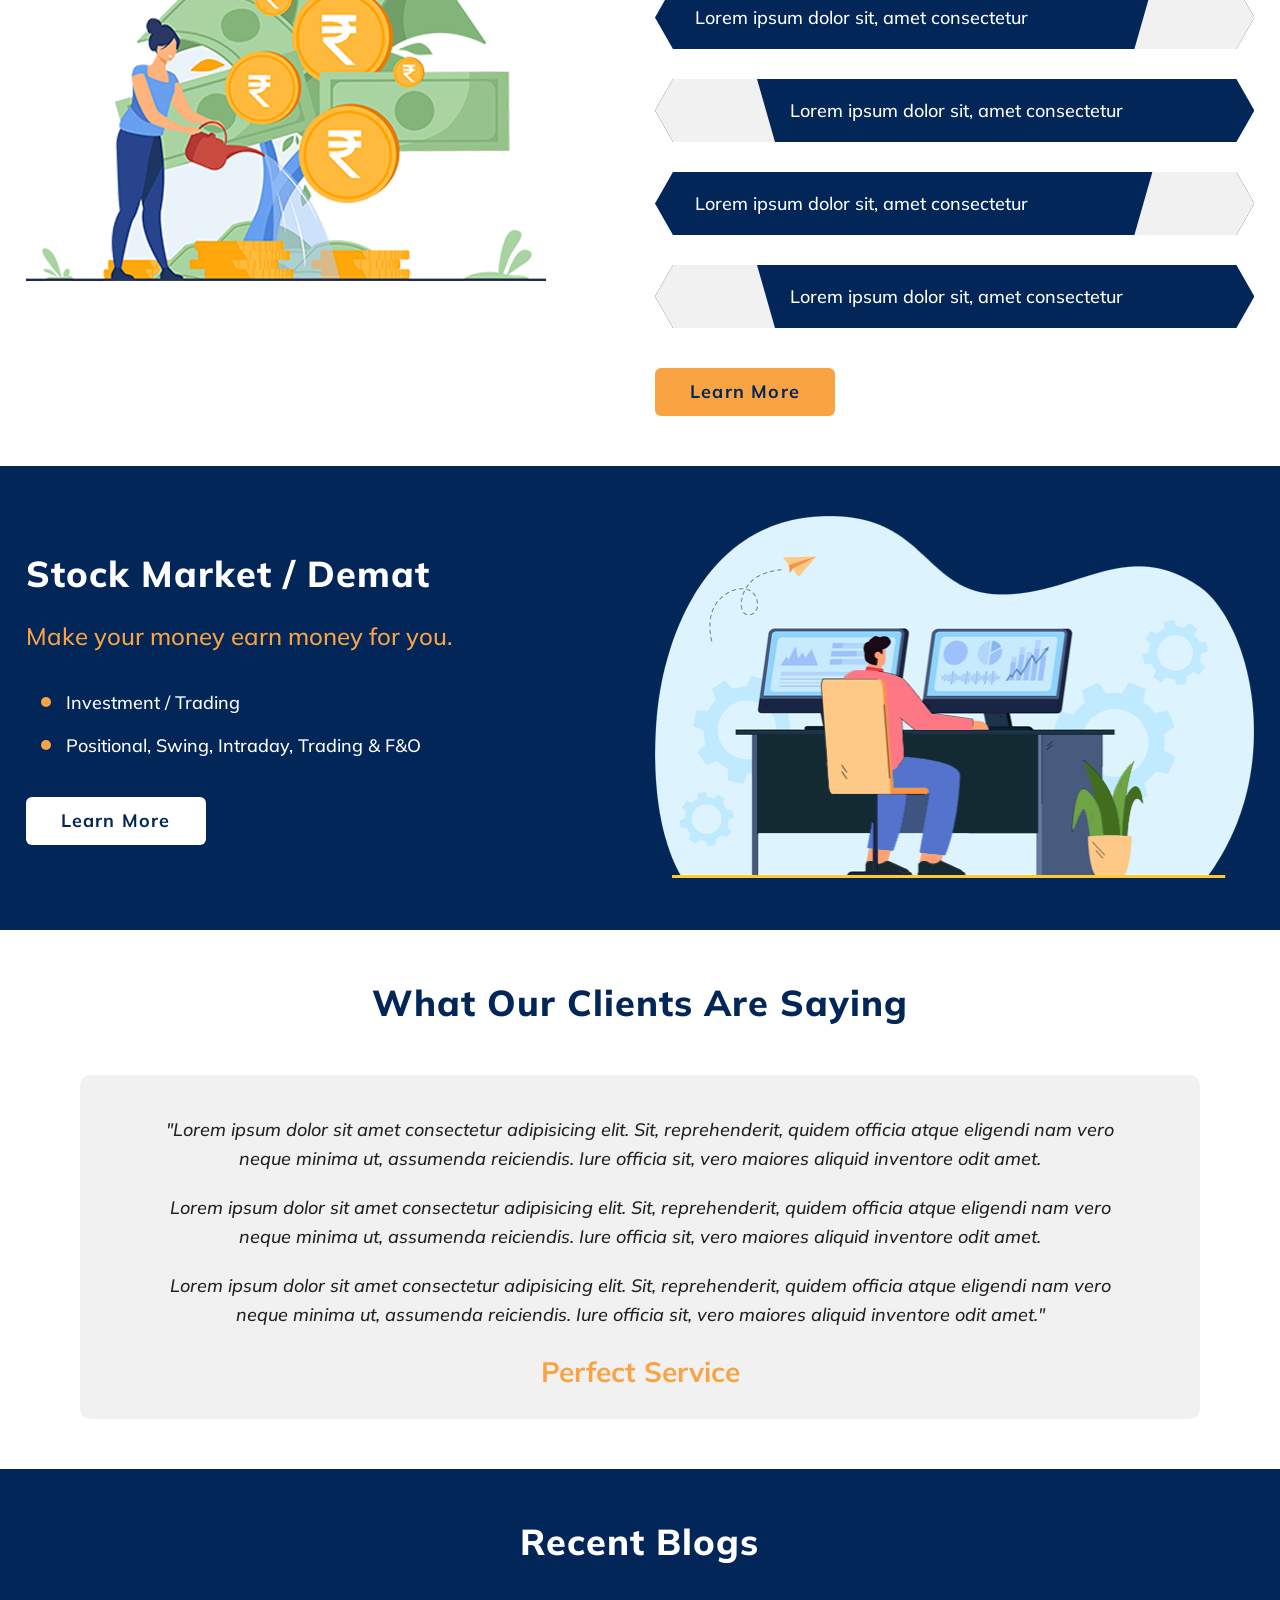
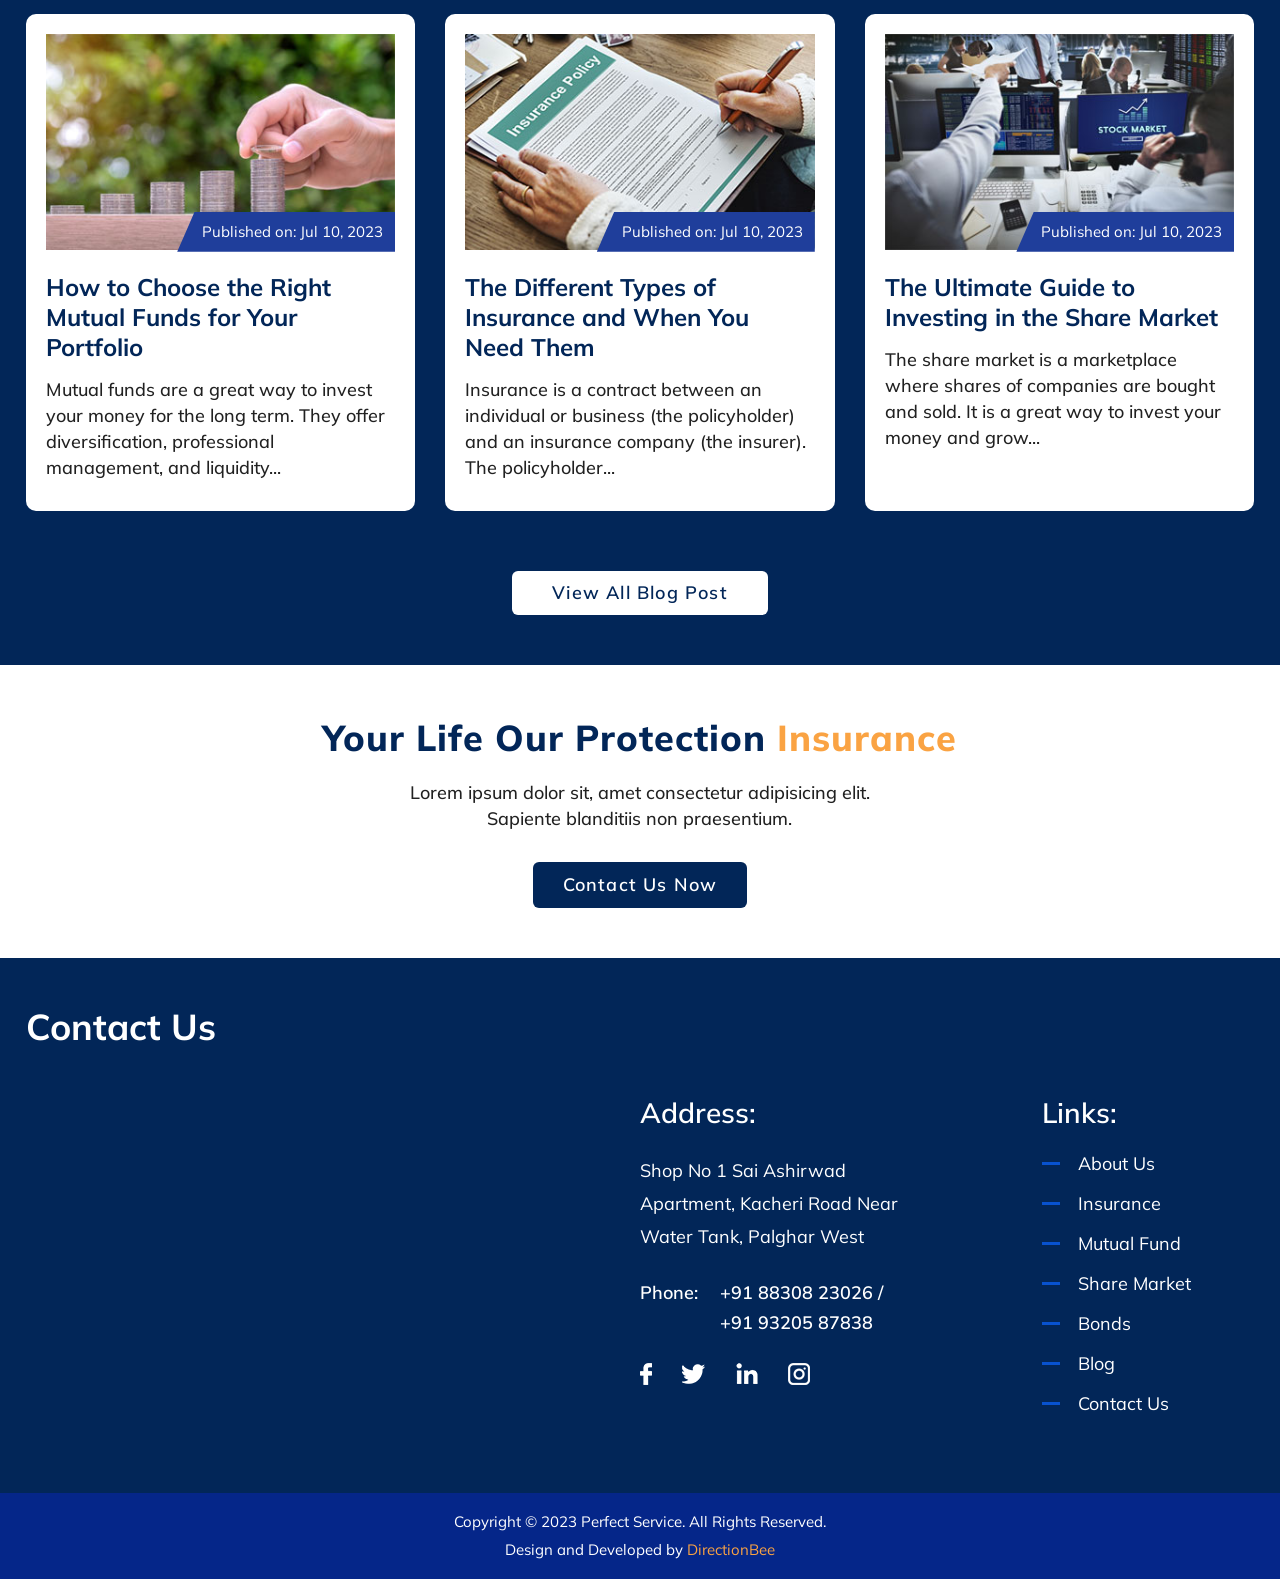
==== commit da37f4b1: "font changed" ====
--- a/index.html
+++ b/index.html
@@ -8,6 +8,10 @@
 <link href="css/print.css" rel="stylesheet" type="text/css" />
 <link href="css/responsive.css" rel="stylesheet" type="text/css" />
 <link rel="shortcut icon" type="image/x-icon" href="images/favicon.ico">
+
+<link rel="preconnect" href="https://fonts.googleapis.com">
+<link rel="preconnect" href="https://fonts.gstatic.com" crossorigin>
+<link href="https://fonts.googleapis.com/css2?family=Mulish:wght@400;500;600;700;800&display=swap" rel="stylesheet">
 </head>
 
 <body>
--- a/css/print.css
+++ b/css/print.css
@@ -1,5 +1,5 @@
 /*** GLOBAL SETTING ***/
-body {margin:0; padding:0;font:normal 18px 'Montserrat', sans-serif; color:#b3b3b3; line-height:normal;}
+body {margin:0; padding:0;font:normal 18px 'Mulish', sans-serif; color:#b3b3b3; line-height:normal;}
 html, body, div, span, applet, object, iframe, h1, h2, h3, h4, h5, h6, p, blockquote, pre, a, abbr, acronym, address, big, cite, code, del, dfn, em, font, img, ins, kbd,q, s, samp, small, strike, strong, sub, sup, tt, var, b, u, i, center,dl, dt, dd, ol, ul, li, fieldset, form, label, legend{margin:0; padding:0; border:0; outline:0; font-size:100%; background:transparent; resize:none}
 body {line-height:1}
 :root{
@@ -133,20 +133,20 @@
 
 /*Main Content*/
 
-h3.title{font-size: 36px; color: var(--navyblue); text-align: center; font-weight: 600; line-height: normal; text-transform: capitalize;}
+h3.title{font-size: 36px; color: var(--navyblue); text-align: center; font-weight: 800; line-height: normal; text-transform: capitalize; letter-spacing: 1px;}
 h3.title span{color: var(--yellow);}
 
 .headersec{padding: 15px 0;}
 .headersec .container{display: flex; justify-content: space-between; align-items: center;}
 .headersec .headerright,.headersec .headerright ul{display: flex; align-items: center; gap: 35px;}
-.headersec .headerright ul li a{color: var(--black); display: inline-block; font-size: 16px; line-height: normal; font-weight: 600;}
+.headersec .headerright ul li a{color: var(--black); display: inline-block; font-size: 18px; line-height: normal; font-weight: 600;}
 .headersec .headerright ul li a:hover{color: var(--yellow);}
 .headersec .callbtn a{display: inline-block; color: var(--white); padding: 11px 22px; border-radius: 6px; background: var(--navyblue); letter-spacing: 1.2px; font-weight: 600; font-size: 16px}
 .headersec .callbtn a:hover{background: var(--yellow);}
 
 .bannersec{background: var(--navyblue); padding: 90px 0 110px;}
 .bannersec .container{display: grid; grid-template-columns: repeat(2,1fr); gap: 80px; align-items: center;}
-.bannercaption h2{font-size: 40px; color: #fff; text-transform: capitalize; font-weight: 600; line-height: 60px;}
+.bannercaption h2{font-size: 42px; color: #fff; text-transform: capitalize; font-weight: 700; line-height: 60px; letter-spacing: 1px;}
 .bannercaption h2 span{color: var(--yellow);}
 span.break{display: block; color: var(--white) !important;}
 .bannerimg{text-align: end;}
@@ -159,9 +159,9 @@
 .aboutsec{padding: 60px 0;}
 .aboutsec .aboutwrap{display: grid; grid-template-columns: 1fr 1.5fr; gap: 30px; align-items: center;}
 .aboutsec .aboutcontent h3{text-align: left; margin-bottom: 30px;}
-.aboutsec .aboutcontent p{font-size: 17px; color: black; font-weight: 500; line-height: 28px; letter-spacing: 0.5px;}
+.aboutsec .aboutcontent p{font-size: 18px; color: black; font-weight: 500; line-height: 28px; letter-spacing: 0.5px;}
 .aboutsec .aboutcontent p+p{margin-top: 20px;}
-.learnbtn a{display: inline-block; color: var(--white); padding: 14px 30px; border-radius: 6px; background: var(--navyblue); letter-spacing: 1.2px; font-weight: 600; margin-top: 30px; font-size: 18px;}
+.learnbtn a{display: inline-block; color: var(--white); padding: 15px 35px; border-radius: 6px; background: var(--navyblue); letter-spacing: 1.2px; font-weight: 700; margin-top: 30px; font-size: 18px;}
 .learnbtn a:hover{background: var(--yellow); color: var(--navyblue);}
 
 .partnersec{background: #f1f1f1; padding: 60px 0;}
@@ -182,13 +182,13 @@
 .insurancesec{padding: 50px 0;}
 .insurancesec ul{display: grid; grid-template-columns: repeat(3,1fr); gap: 40px; justify-content: center; align-items: center; margin-top: 50px;}
 .insurancesec ul li{text-align: center; padding: 20px; box-shadow: rgba(147, 147, 147, 0.5) 0px 5px 12px; border-radius: 12px;}
-.insurancesec ul li h4{margin: 20px 0px; font-size: 24px; line-height: normal; font-weight: 600; color: var(--navyblue);}
-.insurancesec ul li p{font-size: 16px; color: var(--black); line-height: 26px; font-weight: 500; overflow: hidden; display: -webkit-box; -webkit-line-clamp: 4; -webkit-box-orient: vertical; letter-spacing: 0.5px;}
-.insurancesec ul li a{display: inline-block; font-size: 18px; color: var(--yellow); margin-top: 20px; font-weight: 500; transition: all 0.3s linear; position: relative;}
+.insurancesec ul li h4{margin: 20px 0px; font-size: 28px; line-height: normal; font-weight: 700; color: var(--navyblue); letter-spacing: 0.5px;}
+.insurancesec ul li p{font-size: 18px; color: var(--black); line-height: 26px; font-weight: 500; overflow: hidden; display: -webkit-box; -webkit-line-clamp: 4; -webkit-box-orient: vertical; letter-spacing: 0.5px;}
+.insurancesec ul li a{display: inline-block; font-size: 20px; color: var(--yellow); margin-top: 20px; font-weight: 500; transition: all 0.3s linear; position: relative;}
 .insurancesec ul li a::after{content: '\2197'; position: absolute; content: '\2197'; position: absolute; top: calc(50% - 15px); right: -30px; font-weight: 600; font-size: 25px; line-height: normal;  transform: rotate(50deg); color: var(--yellow); transition: all 0.3s linear;}
 .insurancesec ul li a:hover, .insurancesec ul li a:hover::after{color: var(--navyblue);}
 .insurancesec .viewbtn{display: flex; justify-content: center;}
-.insurancesec .viewbtn a{display: inline-flex; color: var(--white); padding: 14px 30px; border-radius: 6px; background: var(--navyblue); letter-spacing: 1.2px; font-weight: 600; text-align: center; margin: 50px auto 0; font-size: 18px;}
+.insurancesec .viewbtn a{display: inline-flex; color: var(--white); padding: 15px 35px; border-radius: 6px; background: var(--navyblue); letter-spacing: 1.2px; font-weight: 600; text-align: center; margin: 50px auto 0; font-size: 18px;}
 .insurancesec .viewbtn a:hover{background: var(--yellow); color: var(--navyblue);}
 
 .partnersec .mutualslider{margin-top: 50px;}
@@ -220,9 +220,9 @@
 .blogsec .imgsec{position: relative;}
 .blogsec .imgsec .metasec { position: absolute; right: 0; bottom: 0; background: var(--blue); padding: 11px 12px 11px 25px; clip-path: polygon(8% 0, 100% 0, 100% 100%, 0% 100%); }
 .blogsec .imgsec .metasec p { font-size: 15px; color: var(--white); font-weight: 400; line-height: 18px; display: inline-block; }
-.blogsec .contentbox h4, .blogsec .contentbox h4 a{font-size: 22px; color: var(--navyblue); font-weight: 600; line-height: 30px; margin-top: 20px;}
+.blogsec .contentbox h4, .blogsec .contentbox h4 a{font-size: 24px; color: var(--navyblue); font-weight: 700; line-height: 30px; margin-top: 20px;}
 .blogsec .contentbox h4 a:hover{color: var(--black);}
-.blogsec .contentbox p{font-size: 17px; color: var(--black); font-weight: 500; line-height: 26px; margin-top: 15px;}
+.blogsec .contentbox p{font-size: 18px; color: var(--black); font-weight: 500; line-height: 26px; margin-top: 15px;}
 .blogsec .blogbtn{margin-top: 60px; display: flex; justify-content: center;}
 .blogsec .blogbtn a{display: inline-flex; color: var(--navyblue); padding: 13px 40px; border-radius: 6px; background: var(--white); letter-spacing: 1.2px; font-weight: 600; text-align: center; font-size: 18px; transition: all 0.3s linear;}
 .blogsec .blogbtn a:hover{background: var(--yellow);}
@@ -233,7 +233,7 @@
 .testimonialsec .item {text-align: center; background: #f1f1f1; padding: 40px 65px 30px; width: 1120px; box-sizing: border-box; position: relative; border-radius: 10px;}
 .testimonialsec .item p{font-size: 18px; color: var(--black); font-weight: 500; line-height: 29px; font-style: italic;}
 .testimonialsec .item p + p{margin-top: 20px;}
-.testimonialsec .item h4{font-size: 24px; color: var(--yellow); line-height: normal; margin-top: 25px; font-weight: 600;}
+.testimonialsec .item h4{font-size: 28px; color: var(--yellow); line-height: normal; margin-top: 25px; font-weight: 700;}
 
 .footercontact{padding: 50px 0; text-align: center;}
 .footercontact p{font-size: 18px; color: var(--black); font-weight: 500; line-height: 26px; margin: 20px auto 30px;}
